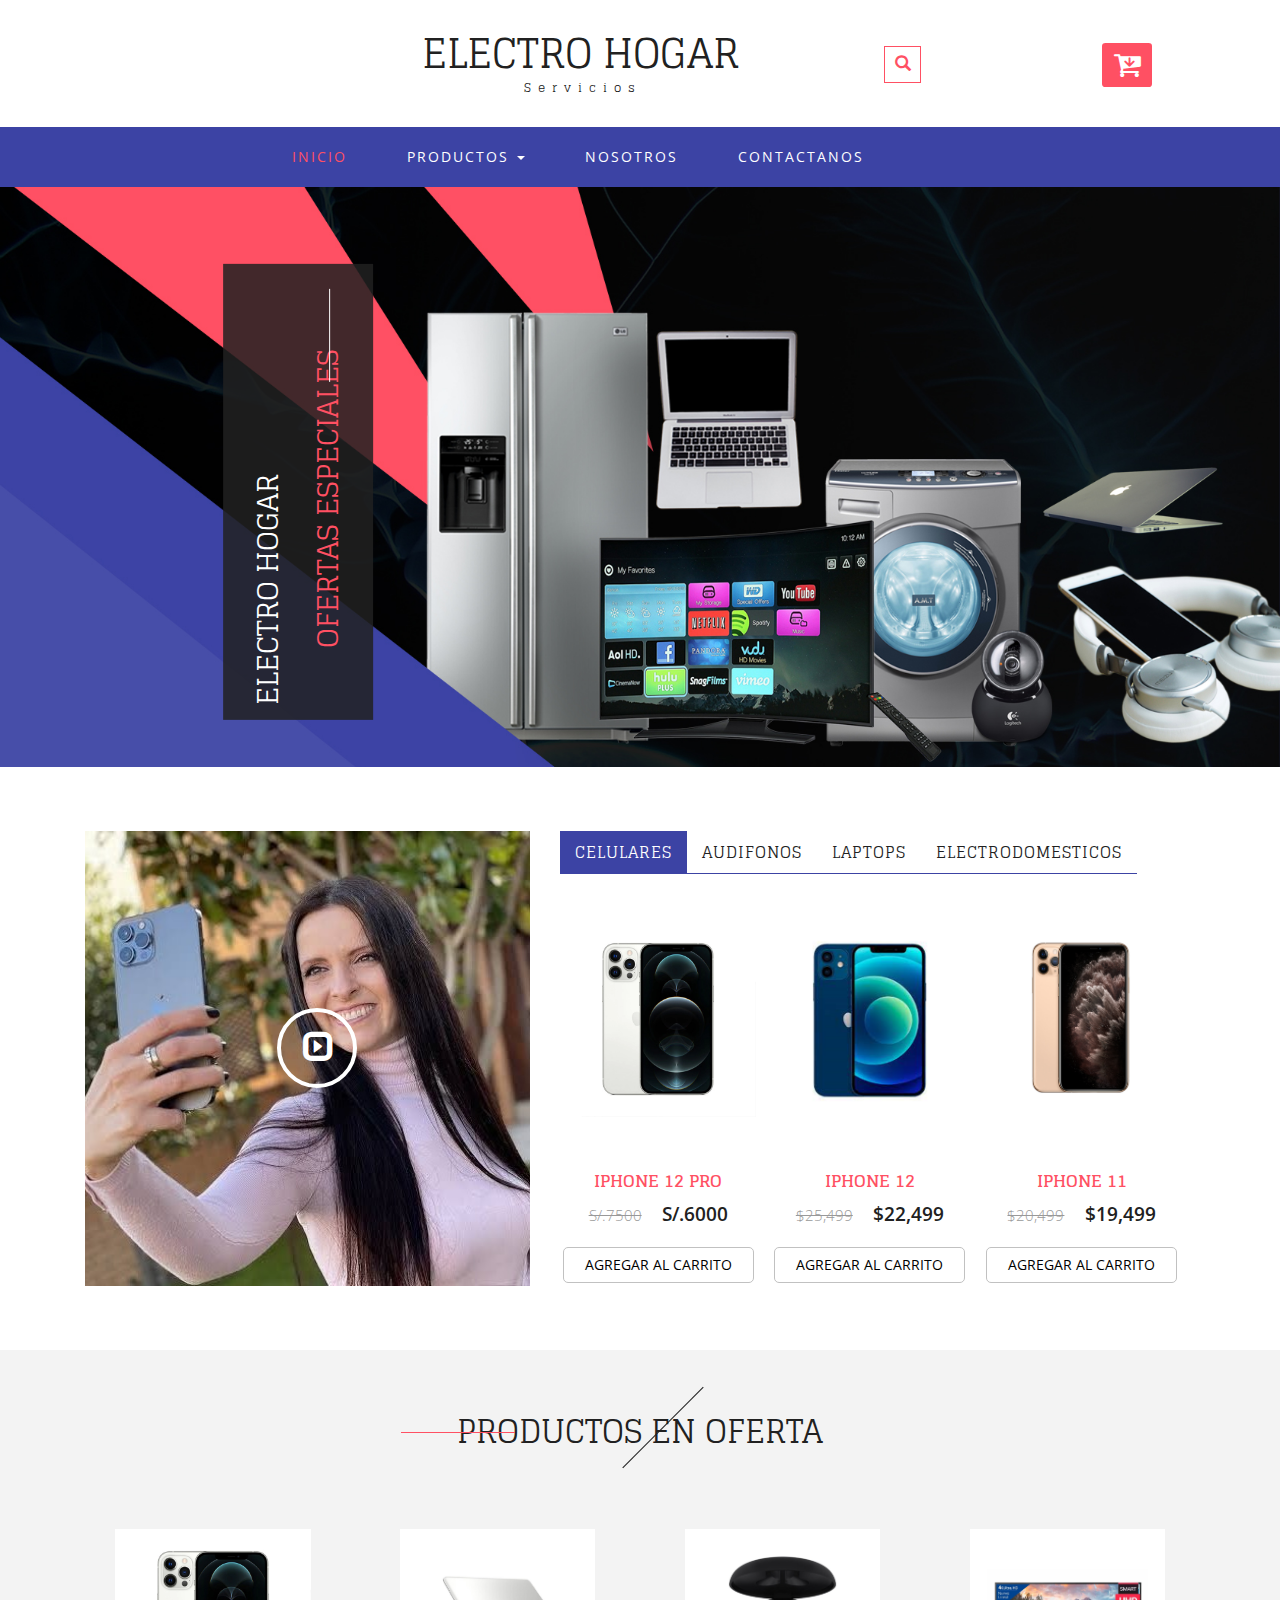
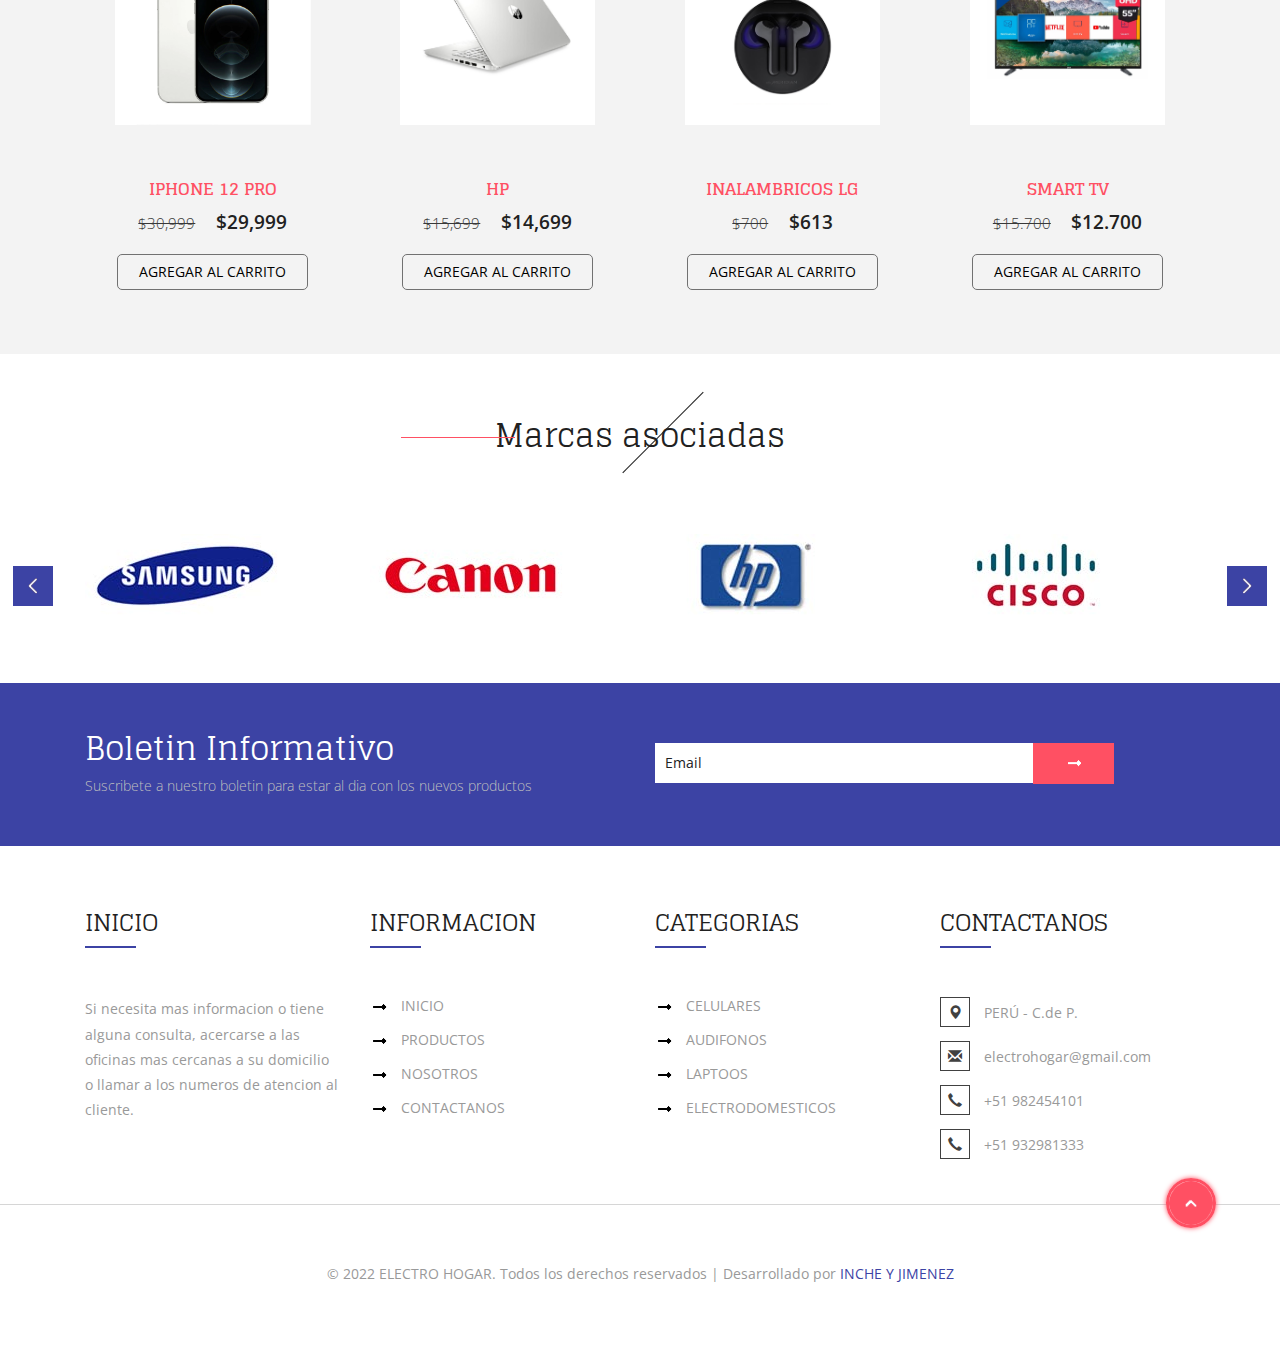
==== index.html @ a8f27cf8 "Se agrega el proyecto" ====
<!DOCTYPE html>
<html lang="en">

<head>
    <title> ELECTRO HOGAR | Inicio </title>
    <!-- for-mobile-apps -->
    <meta name="viewport" content="width=device-width, initial-scale=1">
    <meta http-equiv="Content-Type" content="text/html; charset=utf-8" />
    <meta name="keywords" content="Electronic Store Responsive web template, Bootstrap Web Templates, Flat Web Templates, Android Compatible web template,
	SmartPhone Compatible web template, free web designs for Nokia, Samsung, LG, SonyEricsson, Motorola web design" />
    <script type="application/x-javascript">
        addEventListener("load", function() {
            setTimeout(hideURLbar, 0);
        }, false);

        function hideURLbar() {
            window.scrollTo(0, 1);
        }
    </script>
    <!-- //for-mobile-apps -->
    <!-- Custom Theme files -->
    <link href="css/bootstrap.css" rel="stylesheet" type="text/css" media="all" />
    <link href="css/style.css" rel="stylesheet" type="text/css" media="all" />
    <link href="css/fasthover.css" rel="stylesheet" type="text/css" media="all" />
    <link href="css/popuo-box.css" rel="stylesheet" type="text/css" media="all" />
    <!-- //Custom Theme files -->
    <!-- font-awesome icons -->
    <link href="css/font-awesome.css" rel="stylesheet">
    <!-- //font-awesome icons -->
    <!-- js -->
    <script src="js/jquery.min.js"></script>
    <link rel="stylesheet" href="css/jquery.countdown.css" />
    <!-- countdown -->
    <!-- //js -->
    <!-- logo -->
    <!-- <link rel="shortcut icon" href="assets/images/logotecnostore.png" type="images/ico"> -->
    <!-- icono -->
    <link rel="icon" href="https://www.electromania.pe/wp-content/uploads/2019/08/cropped-FAVICON-ELECTROMANIA-WEB-192x192.png" sizes="192x192" />
    <!-- web fonts -->
    <link href='http://fonts.googleapis.com/css?family=Glegoo:400,700' rel='stylesheet' type='text/css'>
    <link href='http://fonts.googleapis.com/css?family=Open+Sans:400,300,300italic,400italic,600,600italic,700,700italic,800,800italic' rel='stylesheet' type='text/css'>
    <!-- //web fonts -->
    <!-- start-smooth-scrolling -->
    <script type="text/javascript">
        jQuery(document).ready(function($) {
            $(".scroll").click(function(event) {
                event.preventDefault();
                $('html,body').animate({
                    scrollTop: $(this.hash).offset().top
                }, 1000);
            });
        });
    </script>
    <!-- //end-smooth-scrolling -->
</head>

<body>
    <!-- for bootstrap working -->
    <script type="text/javascript" src="js/bootstrap-3.1.1.min.js"></script>
    <!-- //for bootstrap working -->


    <!-- header -->
    <div class="header" id="home1">
        <div class="container">
            <div class="w3l_logo">
                <h1><a href="index.html">ELECTRO HOGAR<span>Servicios</span> </a></h1>
            </div>
            <div class="search">
                <input class="search_box" type="checkbox" id="search_box">
                <label class="icon-search" for="search_box"><span class="glyphicon glyphicon-search" aria-hidden="true"></span></label>
                <div class="search_form">
                    <form action="#" method="post">
                        <input type="text" name="Buscar" placeholder="Buscar...">
                        <input type="submit" value="Enviar">
                    </form>
                </div>
            </div>
            <div class="cart cart box_1">
                <form action="#" method="post" class="last">
                    <input type="hidden" name="cmd" value="_cart" />
                    <input type="hidden" name="display" value="1" />
                    <button class="w3view-cart" type="submit" name="submit" value=""><i class="fa fa-cart-arrow-down" aria-hidden="true"></i></button>
                </form>
            </div>
        </div>
    </div>
    <!-- //header -->
    <!-- navigation -->
    <div class="navigation">
        <div class="container">
            <nav class="navbar navbar-default">
                <!-- Brand and toggle get grouped for better mobile display -->
                <div class="navbar-header nav_2">
                    <button type="button" class="navbar-toggle collapsed navbar-toggle1" data-toggle="collapse" data-target="#bs-megadropdown-tabs">
						<span class="sr-only">Navegación</span>
						<span class="icon-bar"></span>
						<span class="icon-bar"></span>
						<span class="icon-bar"></span>
					</button>
                </div>
                <div class="collapse navbar-collapse" id="bs-megadropdown-tabs">
                    <ul class="nav navbar-nav">
                        <li><a href="index.html" class="act">Inicio</a></li>
                        <!-- Mega Menu -->
                        <li class="dropdown">
                            <a href="#" class="dropdown-toggle" data-toggle="dropdown">Productos <b class="caret"></b></a>
                            <ul class="dropdown-menu multi-column columns-3">
                                <div class="row">
                                    <div class="col-sm-3">
                                        <ul class="multi-column-dropdown">
                                            <h6>Mobiles</h6>
                                            <li><a href="products.html">Celulares</a></li>
                                            <li><a href="products.html">Tablets</a></li>
                                        </ul>
                                    </div>
                                    <div class="col-sm-3">
                                        <ul class="multi-column-dropdown">
                                            <h6>Accesorios</h6>
                                            <li><a href="products1.html">Laptop</a></li>
                                            <li><a href="products1.html">PC</a></li>
                                        </ul>
                                    </div>
                                    <div class="col-sm-2">
                                        <ul class="multi-column-dropdown">
                                            <h6>Inicio</h6>
                                            <li><a href="products2.html">Tv</a></li>
                                            <li><a href="products2.html">Camaras</a></li>
                                        </ul>
                                    </div>
                                    <div class="col-sm-4">
                                        <div class="w3ls_products_pos">
                                            <img src="images/oferta.png" alt=" " class="img-responsive" />
                                        </div>
                                    </div>
                                </div>
                            </ul>
                        </li>
                        <li><a href="about.html">NOSOTROS</a></li>
                        <li><a href="mail.html">CONTACTANOS</a></li>
                    </ul>
                </div>
            </nav>
        </div>
    </div>
    <!-- //navigation -->
    <!-- banner -->
    <div class="banner">
        <div class="container">
            <h3>ELECTRO HOGAR<span>OFERTAS ESPECIALES</span></h3>
        </div>
    </div>
    <!-- //banner -->
    <!-- banner-bottom -->
    <div class="banner-bottom">
        <div class="container">
            <div class="col-md-5 wthree_banner_bottom_left">
                <div class="video-img">
                    <a class="play-icon popup-with-zoom-anim" href="#small-dialog">
                        <span class="glyphicon glyphicon-expand" aria-hidden="true"></span>
                    </a>
                </div>
                <!-- pop-up-box -->
                <script src="js/jquery.magnific-popup.js" type="text/javascript"></script>
                <!--//pop-up-box -->
                <div id="small-dialog" class="mfp-hide">
                    <iframe width="1280" height="720" src="https://www.youtube.com/embed/BvdrrLtUWs8"
                        title="Presentamos el iPhone 13 Pro | Apple" frameborder="0"
                        allow="accelerometer; autoplay; clipboard-write; encrypted-media; gyroscope; picture-in-picture"
                        allowfullscreen></iframe>
                </div>
                <script>
                    $(document).ready(function() {
                        $('.popup-with-zoom-anim').magnificPopup({
                            type: 'inline',
                            fixedContentPos: false,
                            fixedBgPos: true,
                            overflowY: 'auto',
                            closeBtnInside: true,
                            preloader: false,
                            midClick: true,
                            removalDelay: 300,
                            mainClass: 'my-mfp-zoom-in'
                        });

                    });
                </script>
            </div>
            <div class="col-md-7 wthree_banner_bottom_right">
                <div class="bs-example bs-example-tabs" role="tabpanel" data-example-id="togglable-tabs">
                    <ul id="myTab" class="nav nav-tabs" role="tablist">
                        <li role="presentation" class="active"><a href="#home" id="home-tab" role="tab" data-toggle="tab" aria-controls="home">CELULARES</a></li>
                        <li role="presentation"><a href="#audio" role="tab" id="audio-tab" data-toggle="tab" aria-controls="audio">AUDIFONOS</a></li>
                        <li role="presentation"><a href="#video" role="tab" id="video-tab" data-toggle="tab" aria-controls="video">LAPTOPS</a></li>
                        <li role="presentation"><a href="#tv" role="tab" id="tv-tab" data-toggle="tab" aria-controls="tv">ELECTRODOMESTICOS</a></li>

                    </ul>
                    <div id="myTabContent" class="tab-content">
                        <div role="tabpanel" class="tab-pane fade active in" id="home" aria-labelledby="home-tab">
                            <div class="agile_ecommerce_tabs">
                                <div class="col-md-4 agile_ecommerce_tab_left">
                                    <div class="hs-wrapper">
                                        <img src="images/pro max 1.png" alt=" " class="img-responsive" />
                                        <img src="images/pro max 2.png" alt=" " class="img-responsive" />
                                        <img src="images/pro max 3.png" alt=" " class="img-responsive" />
                                        <img src="images/pro max 4.png" alt=" " class="img-responsive" />
                                        <img src="images/pro max 1.png" alt=" " class="img-responsive" />
                                        <img src="images/pro max 2.png" alt=" " class="img-responsive" />
                                        <img src="images/pro max 3.png" alt=" " class="img-responsive" />
                                        <img src="images/pro max 4.png" alt=" " class="img-responsive" />
                                        <div class="w3_hs_bottom">
                                            <ul>
                                                <li>
                                                    <a href="#" data-toggle="modal" data-target="#myModal"><span class="glyphicon glyphicon-eye-open" aria-hidden="true"></span></a>
                                                </li>
                                            </ul>
                                        </div>
                                    </div>
                                    <h5><a href="single.html">IPHONE 12 PRO</a></h5>
                                    <div class="simpleCart_shelfItem">
                                        <p><span>S/.7500</span> <i class="item_price">S/.6000</i></p>
                                        <form action="#" method="post">
                                            <input type="hidden" name="cmd" value="_cart" />
                                            <input type="hidden" name="add" value="1" />
                                            <input type="hidden" name="w3ls_item" value="IPHONE 12 PRO" />
                                            <input type="hidden" name="amount" value="29999" />
                                            <button type="submit" class="w3ls-cart">AGREGAR AL CARRITO</button>
                                        </form>
                                    </div>
                                </div>
                                <div class="col-md-4 agile_ecommerce_tab_left">
                                    <div class="hs-wrapper">
                                        <img src="images/iphone 12 1.png" alt=" " class="img-responsive" />
                                        <img src="images/iphone 12 2.png" alt=" " class="img-responsive" />
                                        <img src="images/iphone 12 3.png" alt=" " class="img-responsive" />
                                        <img src="images/iphone 12 4.png" alt=" " class="img-responsive" />
                                        <img src="images/iphone 12 1.png" alt=" " class="img-responsive" />
                                        <img src="images/iphone 12 2.png" alt=" " class="img-responsive" />
                                        <img src="images/iphone 12 3.png" alt=" " class="img-responsive" />
                                        <img src="images/iphone 12 4.png" alt=" " class="img-responsive" />
                                        <div class="w3_hs_bottom">
                                            <ul>
                                                <li>
                                                    <a href="#" data-toggle="modal" data-target="#myModal1"><span class="glyphicon glyphicon-eye-open" aria-hidden="true"></span></a>
                                                </li>
                                            </ul>
                                        </div>
                                    </div>
                                    <h5><a href="single.html">IPHONE 12</a></h5>
                                    <div class="simpleCart_shelfItem">
                                        <p><span>$25,499</span> <i class="item_price">$22,499</i></p>
                                        <form action="#" method="post">
                                            <input type="hidden" name="cmd" value="_cart" />
                                            <input type="hidden" name="add" value="1" />
                                            <input type="hidden" name="w3ls_item" value="IPHONE 12" />
                                            <input type="hidden" name="amount" value="22499" />
                                            <button type="submit" class="w3ls-cart">AGREGAR AL CARRITO</button>
                                        </form>
                                    </div>
                                </div>
                                <div class="col-md-4 agile_ecommerce_tab_left">
                                    <div class="hs-wrapper">
                                        <img src="images/iphone 11 1.png" alt=" " class="img-responsive" />
                                        <img src="images/iphone 11 2.png" alt=" " class="img-responsive" />
                                        <img src="images/iphone 11 1.png" alt=" " class="img-responsive" />
                                        <img src="images/iphone 11 2.png" alt=" " class="img-responsive" />
                                        <img src="images/iphone 11 1.png" alt=" " class="img-responsive" />
                                        <img src="images/iphone 11 2.png" alt=" " class="img-responsive" />
                                        <img src="images/iphone 11 1.png" alt=" " class="img-responsive" />
                                        <img src="images/iphone 11 2.png" alt=" " class="img-responsive" />
                                        <div class="w3_hs_bottom">
                                            <ul>
                                                <li>
                                                    <a href="#" data-toggle="modal" data-target="#myModal2"><span class="glyphicon glyphicon-eye-open" aria-hidden="true"></span></a>
                                                </li>
                                            </ul>
                                        </div>
                                    </div>
                                    <h5><a href="single.html">IPHONE 11</a></h5>
                                    <div class="simpleCart_shelfItem">
                                        <p><span>$20,499</span> <i class="item_price">$19,499</i></p>
                                        <form action="#" method="post">
                                            <input type="hidden" name="cmd" value="_cart" />
                                            <input type="hidden" name="add" value="1" />
                                            <input type="hidden" name="w3ls_item" value="IPHONE 11" />
                                            <input type="hidden" name="amount" value="19499" />
                                            <button type="submit" class="w3ls-cart">AGREGAR AL CARRITO</button>
                                        </form>
                                    </div>
                                </div>
                                <div class="clearfix"> </div>
                            </div>
                        </div>
                        <div role="tabpanel" class="tab-pane fade" id="audio" aria-labelledby="audio-tab">
                            <div class="agile_ecommerce_tabs">
                                <div class="col-md-4 agile_ecommerce_tab_left">
                                    <div class="hs-wrapper">
                                        <img src="images/airpods.png" alt=" " class="img-responsive" />
                                        <img src="images/airpods.png" alt=" " class="img-responsive" />
                                        <img src="images/airpods.png" alt=" " class="img-responsive" />
                                        <img src="images/airpods.png" alt=" " class="img-responsive" />
                                        <img src="images/airpods.png" alt=" " class="img-responsive" />
                                        <img src="images/airpods.png" alt=" " class="img-responsive" />
                                        <img src="images/airpods.png" alt=" " class="img-responsive" />
                                        <img src="images/airpods.png" alt=" " class="img-responsive" />
                                        <div class="w3_hs_bottom">
                                        </div>
                                    </div>
                                    <h5><a href="single.html">AIRPODS PRO</a></h5>
                                    <div class="simpleCart_shelfItem">
                                        <p><span>$5.000</span> <i class="item_price">$4,591</i></p>
                                        <form action="#" method="post">
                                            <input type="hidden" name="cmd" value="_cart" />
                                            <input type="hidden" name="add" value="1" />
                                            <input type="hidden" name="w3ls_item" value="AIRPODS PRO" />
                                            <input type="hidden" name="amount" value="4591" />
                                            <button type="submit" class="w3ls-cart">AGREGAR AL CARRITO</button>
                                        </form>
                                    </div>
                                </div>
                                <div class="col-md-4 agile_ecommerce_tab_left">
                                    <div class="hs-wrapper">
                                        <img src="images/inalambricos 1.png" alt=" " class="img-responsive" />
                                        <img src="images/inalambricos 1.png" alt=" " class="img-responsive" />
                                        <img src="images/inalambricos 1.png" alt=" " class="img-responsive" />
                                        <img src="images/inalambricos 1.png" alt=" " class="img-responsive" />
                                        <img src="images/inalambricos 1.png" alt=" " class="img-responsive" />
                                        <img src="images/inalambricos 1.png" alt=" " class="img-responsive" />
                                        <img src="images/inalambricos 1.png" alt=" " class="img-responsive" />
                                        <img src="images/inalambricos 1.png" alt=" " class="img-responsive" />
                                        <div class="w3_hs_bottom">
                                        </div>
                                    </div>
                                    <h5><a href="single.html">INALAMBRICOS LG</a></h5>
                                    <div class="simpleCart_shelfItem">
                                        <p><span>$700</span> <i class="item_price">$613</i></p>
                                        <form action="#" method="post">
                                            <input type="hidden" name="cmd" value="_cart" />
                                            <input type="hidden" name="add" value="1" />
                                            <input type="hidden" name="w3ls_item" value="INALAMBRICOS LG" />
                                            <input type="hidden" name="amount" value="613" />
                                            <button type="submit" class="w3ls-cart">AGREGAR AL CARRITO</button>
                                        </form>
                                    </div>
                                </div>
                                <div class="col-md-4 agile_ecommerce_tab_left">
                                    <div class="hs-wrapper">
                                        <img src="images/gamer 1.png" alt=" " class="img-responsive" />
                                        <img src="images/gamer 1.png" alt=" " class="img-responsive" />
                                        <img src="images/gamer 1.png" alt=" " class="img-responsive" />
                                        <img src="images/gamer 1.png" alt=" " class="img-responsive" />
                                        <img src="images/gamer 1.png" alt=" " class="img-responsive" />
                                        <img src="images/gamer 1.png" alt=" " class="img-responsive" />
                                        <img src="images/gamer 1.png" alt=" " class="img-responsive" />
                                        <img src="images/gamer 1.png" alt=" " class="img-responsive" />
                                        <div class="w3_hs_bottom">
                                        </div>
                                    </div>
                                    <h5><a href="single.html">GAMER</a></h5>
                                    <div class="simpleCart_shelfItem">
                                        <p><span>$500</span> <i class="item_price">$460</i></p>
                                        <form action="#" method="post">
                                            <input type="hidden" name="cmd" value="_cart" />
                                            <input type="hidden" name="add" value="1" />
                                            <input type="hidden" name="w3ls_item" value="GAMER" />
                                            <input type="hidden" name="amount" value="460" />
                                            <button type="submit" class="w3ls-cart">AGREGAR AL CARRITO</button>
                                        </form>
                                    </div>
                                </div>
                                <div class="clearfix"> </div>
                            </div>
                        </div>
                        <div role="tabpanel" class="tab-pane fade" id="video" aria-labelledby="video-tab">
                            <div class="agile_ecommerce_tabs">
                                <div class="col-md-4 agile_ecommerce_tab_left">
                                    <div class="hs-wrapper">
                                        <img src="images/macbook.png" alt=" " class="img-responsive" />
                                        <img src="images/macbook.png" alt=" " class="img-responsive" />
                                        <img src="images/macbook.png" alt=" " class="img-responsive" />
                                        <img src="images/macbook.png" alt=" " class="img-responsive" />
                                        <img src="images/macbook.png" alt=" " class="img-responsive" />
                                        <img src="images/macbook.png" alt=" " class="img-responsive" />
                                        <img src="images/macbook.png" alt=" " class="img-responsive" />
                                        <img src="images/macbook.png" alt=" " class="img-responsive" />
                                        <div class="w3_hs_bottom">
                                        </div>
                                    </div>
                                    <h5><a href="single.html">MACBOOK</a></h5>
                                    <div class="simpleCart_shelfItem">
                                        <p><span>$35,700</span> <i class="item_price">$32,698</i></p>
                                        <form action="#" method="post">
                                            <input type="hidden" name="cmd" value="_cart" />
                                            <input type="hidden" name="add" value="1" />
                                            <input type="hidden" name="w3ls_item" value="MACBOOK" />
                                            <input type="hidden" name="amount" value="32698" />
                                            <button type="submit" class="w3ls-cart">AGREGAR AL CARRITO</button>
                                        </form>
                                    </div>
                                </div>
                                <div class="col-md-4 agile_ecommerce_tab_left">
                                    <div class="hs-wrapper">
                                        <img src="images/hp.png" alt=" " class="img-responsive" />
                                        <img src="images/hp.png" alt=" " class="img-responsive" />
                                        <img src="images/hp.png" alt=" " class="img-responsive" />
                                        <img src="images/hp.png" alt=" " class="img-responsive" />
                                        <img src="images/hp.png" alt=" " class="img-responsive" />
                                        <img src="images/hp.png" alt=" " class="img-responsive" />
                                        <img src="images/hp.png" alt=" " class="img-responsive" />
                                        <img src="images/hp.png" alt=" " class="img-responsive" />
                                        <div class="w3_hs_bottom">
                                        </div>
                                    </div>
                                    <h5><a href="single.html">HP</a></h5>
                                    <div class="simpleCart_shelfItem">
                                        <p><span>$15,699</span> <i class="item_price">$14,699</i></p>
                                        <form action="#" method="post">
                                            <input type="hidden" name="cmd" value="_cart" />
                                            <input type="hidden" name="add" value="1" />
                                            <input type="hidden" name="w3ls_item" value="HP" />
                                            <input type="hidden" name="amount" value="14699" />
                                            <button type="submit" class="w3ls-cart">AGREGAR AL CARRITO</button>
                                        </form>
                                    </div>
                                </div>
                                <div class="col-md-4 agile_ecommerce_tab_left">
                                    <div class="hs-wrapper">
                                        <img src="images/lenovo.png" alt=" " class="img-responsive" />
                                        <img src="images/lenovo.png" alt=" " class="img-responsive" />
                                        <img src="images/lenovo.png" alt=" " class="img-responsive" />
                                        <img src="images/lenovo.png" alt=" " class="img-responsive" />
                                        <img src="images/lenovo.png" alt=" " class="img-responsive" />
                                        <img src="images/lenovo.png" alt=" " class="img-responsive" />
                                        <img src="images/lenovo.png" alt=" " class="img-responsive" />
                                        <img src="images/lenovo.png" alt=" " class="img-responsive" />
                                        <img src="images/lenovo.png" alt=" " class="img-responsive" />
                                        <div class="w3_hs_bottom">

                                        </div>
                                    </div>
                                    <h5><a href="single.html">LENOVO</a></h5>
                                    <div class="simpleCart_shelfItem">
                                        <p><span>$20,699</span> <i class="item_price">$19,699</i></p>
                                        <form action="#" method="post">
                                            <input type="hidden" name="cmd" value="_cart" />
                                            <input type="hidden" name="add" value="1" />
                                            <input type="hidden" name="w3ls_item" value="LENOVO" />
                                            <input type="hidden" name="amount" value="19699" />
                                            <button type="submit" class="w3ls-cart">AGREGAR AL CARRITO</button>
                                        </form>
                                    </div>
                                </div>
                                <div class="clearfix"> </div>
                            </div>
                        </div>
                        <div role="tabpanel" class="tab-pane fade" id="tv" aria-labelledby="tv-tab">
                            <div class="agile_ecommerce_tabs">
                                <div class="col-md-4 agile_ecommerce_tab_left">
                                    <div class="hs-wrapper">
                                        <img src="images/refrigeradora.jpg" alt=" " class="img-responsive" />
                                        <img src="images/refrigeradora.jpg" alt=" " class="img-responsive" />
                                        <img src="images/refrigeradora.jpg" alt=" " class="img-responsive" />
                                        <img src="images/refrigeradora.jpg" alt=" " class="img-responsive" />
                                        <img src="images/refrigeradora.jpg" alt=" " class="img-responsive" />
                                        <img src="images/refrigeradora.jpg" alt=" " class="img-responsive" />
                                        <img src="images/refrigeradora.jpg" alt=" " class="img-responsive" />
                                        <img src="images/refrigeradora.jpg" alt=" " class="img-responsive" />
                                        <img src="images/refrigeradora.jpg" alt=" " class="img-responsive" />
                                        <div class="w3_hs_bottom">

                                        </div>
                                    </div>
                                    <h5><a href="single.html">REFRIGERADORA</a></h5>
                                    <div class="simpleCart_shelfItem">
                                        <p><span>$10,600</span> <i class="item_price">$9,600</i></p>
                                        <form action="#" method="post">
                                            <input type="hidden" name="cmd" value="_cart" />
                                            <input type="hidden" name="add" value="1" />
                                            <input type="hidden" name="w3ls_item" value="REFRIGERADORA" />
                                            <input type="hidden" name="amount" value="9600" />
                                            <button type="submit" class="w3ls-cart">AGREGAR AL CARRITO</button>
                                        </form>
                                    </div>
                                </div>
                                <div class="col-md-4 agile_ecommerce_tab_left">
                                    <div class="hs-wrapper">
                                        <img src="images/smarttv.jpg" alt=" " class="img-responsive" />
                                        <img src="images/smarttv.jpg" alt=" " class="img-responsive" />
                                        <img src="images/smarttv.jpg" alt=" " class="img-responsive" />
                                        <img src="images/smarttv.jpg" alt=" " class="img-responsive" />
                                        <img src="images/smarttv.jpg" alt=" " class="img-responsive" />
                                        <img src="images/smarttv.jpg" alt=" " class="img-responsive" />
                                        <img src="images/smarttv.jpg" alt=" " class="img-responsive" />
                                        <img src="images/smarttv.jpg" alt=" " class="img-responsive" />
                                        <img src="images/smarttv.jpg" alt=" " class="img-responsive" />
                                        <div class="w3_hs_bottom">

                                        </div>
                                    </div>
                                    <h5><a href="single.html">SMART TV</a></h5>
                                    <div class="simpleCart_shelfItem">
                                        <p><span>$15.700</span> <i class="item_price">$12.700</i></p>
                                        <form action="#" method="post">
                                            <input type="hidden" name="cmd" value="_cart" />
                                            <input type="hidden" name="add" value="1" />
                                            <input type="hidden" name="w3ls_item" value="SMART TV" />
                                            <input type="hidden" name="amount" value="12700" />
                                            <button type="submit" class="w3ls-cart">AGREGAR AL CARRITO</button>
                                        </form>
                                    </div>
                                </div>
                                <div class="col-md-4 agile_ecommerce_tab_left">
                                    <div class="hs-wrapper">
                                        <img src="images/lavadora.jpg" alt=" " class="img-responsive" />
                                        <img src="images/lavadora.jpg" alt=" " class="img-responsive" />
                                        <img src="images/lavadora.jpg" alt=" " class="img-responsive" />
                                        <img src="images/lavadora.jpg" alt=" " class="img-responsive" />
                                        <img src="images/lavadora.jpg" alt=" " class="img-responsive" />
                                        <img src="images/lavadora.jpg" alt=" " class="img-responsive" />
                                        <img src="images/lavadora.jpg" alt=" " class="img-responsive" />
                                        <img src="images/lavadora.jpg" alt=" " class="img-responsive" />
                                        <img src="images/lavadora.jpg" alt=" " class="img-responsive" />
                                        <div class="w3_hs_bottom">

                                        </div>
                                    </div>
                                    <h5><a href="single.html">LAVADORA</a></h5>
                                    <div class="simpleCart_shelfItem">
                                        <p><span>$9.900</span> <i class="item_price">$7.900</i></p>
                                        <form action="#" method="post">
                                            <input type="hidden" name="cmd" value="_cart" />
                                            <input type="hidden" name="add" value="1" />
                                            <input type="hidden" name="w3ls_item" value="LAVADORA" />
                                            <input type="hidden" name="amount" value="7900" />
                                            <button type="submit" class="w3ls-cart">AGREGAR AL CARRITO</button>
                                        </form>
                                    </div>
                                </div>
                                <div class="clearfix"> </div>
                            </div>
                        </div>
                        <div role="tabpanel" class="tab-pane fade" id="kitchen" aria-labelledby="kitchen-tab">
                            <div class="agile_ecommerce_tabs">
                                <div class="clearfix"> </div>
                            </div>
                        </div>
                    </div>
                </div>
            </div>
            <div class="clearfix"> </div>
        </div>
    </div>
    <!-- //banner-bottom -->
    <!-- modal-video -->
    <div class="modal video-modal fade" id="myModal" tabindex="-1" role="dialog" aria-labelledby="myModal">
        <div class="modal-dialog" role="document">
            <div class="modal-content">
                <div class="modal-header">
                    <button type="button" class="close" data-dismiss="modal" aria-label="Close"><span aria-hidden="true">&times;</span></button>
                </div>
                <section>
                    <div class="modal-body">
                        <div class="col-md-5 modal_body_left">
                            <img src="images/pro max 1.png" alt=" " class="img-responsive" />
                        </div>
                        <div class="col-md-7 modal_body_right">
                            <h4>Iphone 12 pro</h4>
                            <p>El sistema de cámaras Pro te permite tomar fotos espectaculares con poca luz, y el iPhone 12 Pro Max lleva tu talento fotográfico mucho más allá. Además, el nuevo frente de Ceramic Shield es cuatro veces más resistente a las
                                caídas. Descubre todo lo que el iPhone 12 Pro hace para llevarte al siguiente nivel.</p>
                            <div class="modal_body_right_cart simpleCart_shelfItem">
                                <p><span>$30.999</span> <i class="item_price">$29.999</i></p>
                                <form action="#" method="post">
                                    <input type="hidden" name="cmd" value="_cart">
                                    <input type="hidden" name="add" value="1">
                                    <input type="hidden" name="w3ls_item" value="Mobile Phone1">
                                    <input type="hidden" name="amount" value="350.00">
                                    <button type="submit" class="w3ls-cart">AGREGAR AL CARRITO</button>
                                </form>
                            </div>
                            <h5>Color</h5>
                            <div class="color-quality">
                                <ul>
                                    <li><a href="#"><span></span></a></li>
                                    <li><a href="#" class="brown"><span></span></a></li>
                                    <li><a href="#" class="purple"><span></span></a></li>
                                    <li><a href="#" class="gray"><span></span></a></li>
                                </ul>
                            </div>
                        </div>
                        <div class="clearfix"> </div>
                    </div>
                </section>
            </div>
        </div>
    </div>
    <div class="modal video-modal fade" id="myModal1" tabindex="-1" role="dialog" aria-labelledby="myModal1">
        <div class="modal-dialog" role="document">
            <div class="modal-content">
                <div class="modal-header">
                    <button type="button" class="close" data-dismiss="modal" aria-label="Close"><span aria-hidden="true">&times;</span></button>
                </div>
                <section>
                    <div class="modal-body">
                        <div class="col-md-5 modal_body_left">
                            <img src="images/iphone 12 1.png" alt=" " class="img-responsive" />
                        </div>
                        <div class="col-md-7 modal_body_right">
                            <h4>Iphone 12</h4>
                            <p>Una pantalla OLED de borde a borde. Un nuevo frente de Ceramic Shield, cuatro veces más resistente a las caídas. Además, ahora el modo Noche viene en todas las cámaras. El iPhone 12 lo tiene todo. Y está disponible en dos tamaños
                                perfectos.
                            </p>
                            <div class="modal_body_right_cart simpleCart_shelfItem">
                                <p><span>$25,499</span> <i class="item_price">$22,499</i></p>
                                <form action="#" method="post">
                                    <input type="hidden" name="cmd" value="_cart">
                                    <input type="hidden" name="add" value="1">
                                    <input type="hidden" name="w3ls_item" value="Headphones">
                                    <input type="hidden" name="amount" value="150.00">
                                    <button type="submit" class="w3ls-cart">AGREGAR AL CARRITO</button>
                                </form>
                            </div>
                            <h5>Color</h5>
                            <div class="color-quality">
                                <ul>
                                    <li><a href="#"><span></span></a></li>
                                    <li><a href="#" class="brown"><span></span></a></li>
                                    <li><a href="#" class="purple"><span></span></a></li>
                                    <li><a href="#" class="gray"><span></span></a></li>
                                </ul>
                            </div>
                        </div>
                        <div class="clearfix"> </div>
                    </div>
                </section>
            </div>
        </div>
    </div>
    <div class="modal video-modal fade" id="myModal2" tabindex="-1" role="dialog" aria-labelledby="myModal2">
        <div class="modal-dialog" role="document">
            <div class="modal-content">
                <div class="modal-header">
                    <button type="button" class="close" data-dismiss="modal" aria-label="Close"><span aria-hidden="true">&times;</span></button>
                </div>
                <section>
                    <div class="modal-body">
                        <div class="col-md-5 modal_body_left">
                            <img src="images/iphone 11 1.png" alt=" " class="img-responsive" />
                        </div>
                        <div class="col-md-7 modal_body_right">
                            <h4>Iphone 11</h4>
                            <p>Pantalla Liquid Retina HD de 6.1 pulgadas1 Red celular 4G LTE2 Chip A13 Bionic Sistema de dos cámaras ultra gran angular y gran angular</p>

                            <div class="modal_body_right_cart simpleCart_shelfItem">
                                <p><span>$20,499</span> <i class="item_price">$19,499</i></p>
                                <form action="#" method="post">
                                    <input type="hidden" name="cmd" value="_cart">
                                    <input type="hidden" name="add" value="1">
                                    <input type="hidden" name="w3ls_item" value="Laptop">
                                    <input type="hidden" name="amount" value="850.00">
                                    <button type="submit" class="w3ls-cart">AGREGAR AL CARRITO</button>
                                </form>
                            </div>
                            <h5>Color</h5>
                            <div class="color-quality">
                                <ul>
                                    <li><a href="#"><span></span></a></li>
                                    <li><a href="#" class="brown"><span></span></a></li>
                                    <li><a href="#" class="purple"><span></span></a></li>
                                    <li><a href="#" class="gray"><span></span></a></li>
                                </ul>
                            </div>
                        </div>
                        <div class="clearfix"> </div>
                    </div>
                </section>
            </div>
        </div>
    </div>
    <div class="modal video-modal fade" id="myModal3" tabindex="-1" role="dialog" aria-labelledby="myModal3">
        <div class="modal-dialog" role="document">
            <div class="modal-content">
                <div class="modal-header">
                    <button type="button" class="close" data-dismiss="modal" aria-label="Close"><span aria-hidden="true">&times;</span></button>
                </div>
                <section>
                    <div class="modal-body">
                        <div class="col-md-5 modal_body_left">
                            <img src="images/14.jpg" alt=" " class="img-responsive" />
                        </div>
                        <div class="col-md-7 modal_body_right">
                            <h4>Cool Single Door Refrigerator </h4>
                            <p>Duis aute irure dolor inreprehenderit in voluptate velit esse cillum dolore eu fugiat nulla pariatur. Excepteur sint occaecat cupidatat non proident, sunt in culpa qui officia deserunt mollit anim id est laborum.</p>
                            <div class="rating">
                                <div class="rating-left">
                                    <img src="images/star-.png" alt=" " class="img-responsive" />
                                </div>
                                <div class="rating-left">
                                    <img src="images/star-.png" alt=" " class="img-responsive" />
                                </div>
                                <div class="rating-left">
                                    <img src="images/star-.png" alt=" " class="img-responsive" />
                                </div>
                                <div class="rating-left">
                                    <img src="images/star.png" alt=" " class="img-responsive" />
                                </div>
                                <div class="rating-left">
                                    <img src="images/star.png" alt=" " class="img-responsive" />
                                </div>
                                <div class="clearfix"> </div>
                            </div>
                            <div class="modal_body_right_cart simpleCart_shelfItem">
                                <p><span>$950</span> <i class="item_price">$820</i></p>
                                <form action="#" method="post">
                                    <input type="hidden" name="cmd" value="_cart">
                                    <input type="hidden" name="add" value="1">
                                    <input type="hidden" name="w3ls_item" value="Mobile Phone1">
                                    <input type="hidden" name="amount" value="820.00">
                                    <button type="submit" class="w3ls-cart">Add to cart</button>
                                </form>
                            </div>
                            <h5>Color</h5>
                            <div class="color-quality">
                                <ul>
                                    <li><a href="#"><span></span></a></li>
                                    <li><a href="#" class="brown"><span></span></a></li>
                                    <li><a href="#" class="purple"><span></span></a></li>
                                    <li><a href="#" class="gray"><span></span></a></li>
                                </ul>
                            </div>
                        </div>
                        <div class="clearfix"> </div>
                    </div>
                </section>
            </div>
        </div>
    </div>
    <div class="modal video-modal fade" id="myModal4" tabindex="-1" role="dialog" aria-labelledby="myModal4">
        <div class="modal-dialog" role="document">
            <div class="modal-content">
                <div class="modal-header">
                    <button type="button" class="close" data-dismiss="modal" aria-label="Close"><span aria-hidden="true">&times;</span></button>
                </div>
                <section>
                    <div class="modal-body">
                        <div class="col-md-5 modal_body_left">
                            <img src="images/17.jpg" alt=" " class="img-responsive" />
                        </div>
                        <div class="col-md-7 modal_body_right">
                            <h4>Nuevo modelo de amoladora mezcladora</h4>
                            <p>Envíos Gratis en el día Compre Mezcladora De Concreto Electrica en cuotas sin interés! ... Amoladora Angular 4½ 750w Esmeril Cortadora Metal Concreto. Vendido por Importaciones Hibrida. Antes: 180 soles S/ 180. 119 soles con 99 centavos S/ 119, 99 33% OFF. Envío gratis.</p>
                            <div class="rating">
                                <div class="rating-left">
                                    <img src="images/star-.png" alt=" " class="img-responsive" />
                                </div>
                                <div class="rating-left">
                                    <img src="images/star-.png" alt=" " class="img-responsive" />
                                </div>
                                <div class="rating-left">
                                    <img src="images/star-.png" alt=" " class="img-responsive" />
                                </div>
                                <div class="rating-left">
                                    <img src="images/star.png" alt=" " class="img-responsive" />
                                </div>
                                <div class="rating-left">
                                    <img src="images/star.png" alt=" " class="img-responsive" />
                                </div>
                                <div class="clearfix"> </div>
                            </div>
                            <div class="modal_body_right_cart simpleCart_shelfItem">
                                <p><span>$460</span> <i class="item_price">$450</i></p>
                                <form action="#" method="post">
                                    <input type="hidden" name="cmd" value="_cart">
                                    <input type="hidden" name="add" value="1">
                                    <input type="hidden" name="w3ls_item" value="Mobile Phone1">
                                    <input type="hidden" name="amount" value="450.00">
                                    <button type="submit" class="w3ls-cart">Add to cart</button>
                                </form>
                            </div>
                            <h5>Color</h5>
                            <div class="color-quality">
                                <ul>
                                    <li><a href="#"><span></span></a></li>
                                    <li><a href="#" class="brown"><span></span></a></li>
                                    <li><a href="#" class="purple"><span></span></a></li>
                                    <li><a href="#" class="gray"><span></span></a></li>
                                </ul>
                            </div>
                        </div>
                        <div class="clearfix"> </div>
                    </div>
                </section>
            </div>
        </div>
    </div>
    <div class="modal video-modal fade" id="myModal5" tabindex="-1" role="dialog" aria-labelledby="myModal5">
        <div class="modal-dialog" role="document">
            <div class="modal-content">
                <div class="modal-header">
                    <button type="button" class="close" data-dismiss="modal" aria-label="Close"><span aria-hidden="true">&times;</span></button>
                </div>
                <section>
                    <div class="modal-body">
                        <div class="col-md-5 modal_body_left">
                            <img src="images/36.jpg" alt=" " class="img-responsive" />
                        </div>
                        <div class="col-md-7 modal_body_right">
                            <h4>Aspiradora Seca</h4>
                            <p>Ideal para llegar a la suciedad en rincones difíciles. Comodidad y efectividad. Sistema de alarma de llenadol tanque. Timer de hasta 9 h. Control remoto con timer. Cable de 5 m de largo. Opción vertical para fácil uso. Función de apagado automático. Frecuencia de 220 V/60 Hz.</p>
                            <div class="rating">
                                <div class="rating-left">
                                    <img src="images/star-.png" alt=" " class="img-responsive" />
                                </div>
                                <div class="rating-left">
                                    <img src="images/star-.png" alt=" " class="img-responsive" />
                                </div>
                                <div class="rating-left">
                                    <img src="images/star-.png" alt=" " class="img-responsive" />
                                </div>
                                <div class="rating-left">
                                    <img src="images/star.png" alt=" " class="img-responsive" />
                                </div>
                                <div class="rating-left">
                                    <img src="images/star.png" alt=" " class="img-responsive" />
                                </div>
                                <div class="clearfix"> </div>
                            </div>
                            <div class="modal_body_right_cart simpleCart_shelfItem">
                                <p><span>$960</span> <i class="item_price">$920</i></p>
                                <form action="#" method="post">
                                    <input type="hidden" name="cmd" value="_cart">
                                    <input type="hidden" name="add" value="1">
                                    <input type="hidden" name="w3ls_item" value="Vacuum Cleaner">
                                    <input type="hidden" name="amount" value="920.00">
                                    <button type="submit" class="w3ls-cart">Add to cart</button>
                                </form>
                            </div>
                            <h5>Color</h5>
                            <div class="color-quality">
                                <ul>
                                    <li><a href="#"><span></span></a></li>
                                    <li><a href="#" class="brown"><span></span></a></li>
                                    <li><a href="#" class="purple"><span></span></a></li>
                                    <li><a href="#" class="gray"><span></span></a></li>
                                </ul>
                            </div>
                        </div>
                        <div class="clearfix"> </div>
                    </div>
                </section>
            </div>
        </div>
    </div>
    <div class="modal video-modal fade" id="myModal6" tabindex="-1" role="dialog" aria-labelledby="myModal6">
        <div class="modal-dialog" role="document">
            <div class="modal-content">
                <div class="modal-header">
                    <button type="button" class="close" data-dismiss="modal" aria-label="Close"><span aria-hidden="true">&times;</span></button>
                </div>
                <section>
                    <div class="modal-body">
                        <div class="col-md-5 modal_body_left">
                            <img src="images/37.jpg" alt=" " class="img-responsive" />
                        </div>
                        <div class="col-md-7 modal_body_right">
                            <h4>Accesorios de cocina y comedor</h4>
                            <p>Los mejores productos y Accesorios de cocina y comedor para la comodida y satisfaccion de sentrise en casa a los precios al alcance de su bolsillo.</p>
                            <div class="rating">
                                <div class="rating-left">
                                    <img src="images/star-.png" alt=" " class="img-responsive" />
                                </div>
                                <div class="rating-left">
                                    <img src="images/star-.png" alt=" " class="img-responsive" />
                                </div>
                                <div class="rating-left">
                                    <img src="images/star-.png" alt=" " class="img-responsive" />
                                </div>
                                <div class="rating-left">
                                    <img src="images/star.png" alt=" " class="img-responsive" />
                                </div>
                                <div class="rating-left">
                                    <img src="images/star.png" alt=" " class="img-responsive" />
                                </div>
                                <div class="clearfix"> </div>
                            </div>
                            <div class="modal_body_right_cart simpleCart_shelfItem">
                                <p><span>$280</span> <i class="item_price">$250</i></p>
                                <form action="#" method="post">
                                    <input type="hidden" name="cmd" value="_cart">
                                    <input type="hidden" name="add" value="1">
                                    <input type="hidden" name="w3ls_item" value="Induction Stove">
                                    <input type="hidden" name="amount" value="250.00">
                                    <button type="submit" class="w3ls-cart">Add to cart</button>
                                </form>
                            </div>
                            <h5>Color</h5>
                            <div class="color-quality">
                                <ul>
                                    <li><a href="#"><span></span></a></li>
                                    <li><a href="#" class="brown"><span></span></a></li>
                                    <li><a href="#" class="purple"><span></span></a></li>
                                    <li><a href="#" class="gray"><span></span></a></li>
                                </ul>
                            </div>
                        </div>
                        <div class="clearfix"> </div>
                    </div>
                </section>
            </div>
        </div>
    </div>
    <!-- //modal-video -->
    <!-- new-products -->
    <div class="new-products">
        <div class="container">
            <h3>PRODUCTOS EN OFERTA</h3>
            <div class="agileinfo_new_products_grids">
                <div class="col-md-3 agileinfo_new_products_grid">
                    <div class="agile_ecommerce_tab_left agileinfo_new_products_grid1">
                        <div class="hs-wrapper ">
                            <img src="images/pro max 1.png" alt=" " class="img-responsive" />
                            <img src="images/pro max 2.png" alt=" " class="img-responsive" />
                            <img src="images/pro max 3.png" alt=" " class="img-responsive" />
                            <img src="images/pro max 4.png" alt=" " class="img-responsive" />
                            <img src="images/pro max 1.png" alt=" " class="img-responsive" />
                            <img src="images/pro max 2.png" alt=" " class="img-responsive" />
                            <img src="images/pro max 3.png" alt=" " class="img-responsive" />
                            <img src="images/pro max 4.png" alt=" " class="img-responsive" />

                        </div>
                        <h5><a href="single.html">IPHONE 12 PRO</a></h5>
                        <div class="simpleCart_shelfItem">
                            <p><span>$30,999</span> <i class="item_price">$29,999</i></p>
                            <form action="#" method="post">
                                <input type="hidden" name="cmd" value="_cart" />
                                <input type="hidden" name="add" value="1" />
                                <input type="hidden" name="w3ls_item" value="IPHONE 12 PRO" />
                                <input type="hidden" name="amount" value="29999" />
                                <button type="submit" class="w3ls-cart">AGREGAR AL CARRITO</button>
                            </form>
                        </div>
                    </div>
                </div>
                <div class="col-md-3 agileinfo_new_products_grid">
                    <div class="agile_ecommerce_tab_left agileinfo_new_products_grid1">
                        <div class="hs-wrapper">
                            <img src="images/hp.png" alt=" " class="img-responsive" />
                            <img src="images/hp.png" alt=" " class="img-responsive" />
                            <img src="images/hp.png" alt=" " class="img-responsive" />
                            <img src="images/hp.png" alt=" " class="img-responsive" />
                            <img src="images/hp.png" alt=" " class="img-responsive" />
                            <img src="images/hp.png" alt=" " class="img-responsive" />
                            <img src="images/hp.png" alt=" " class="img-responsive" />
                            <img src="images/hp.png" alt=" " class="img-responsive" />

                        </div>
                        <h5><a href="single.html">HP</a></h5>
                        <div class="simpleCart_shelfItem">
                            <p><span>$15,699</span> <i class="item_price">$14,699</i></p>
                            <form action="#" method="post">
                                <input type="hidden" name="cmd" value="_cart" />
                                <input type="hidden" name="add" value="1" />
                                <input type="hidden" name="w3ls_item" value="HP" />
                                <input type="hidden" name="amount" value="14699" />
                                <button type="submit" class="w3ls-cart">AGREGAR AL CARRITO</button>
                            </form>
                        </div>
                    </div>
                </div>
                <div class="col-md-3 agileinfo_new_products_grid">
                    <div class="agile_ecommerce_tab_left agileinfo_new_products_grid1">
                        <div class="hs-wrapper">
                            <img src="images/inalambricos 1.png" alt=" " class="img-responsive" />
                            <img src="images/inalambricos 1.png" alt=" " class="img-responsive" />
                            <img src="images/inalambricos 1.png" alt=" " class="img-responsive" />
                            <img src="images/inalambricos 1.png" alt=" " class="img-responsive" />
                            <img src="images/inalambricos 1.png" alt=" " class="img-responsive" />
                            <img src="images/inalambricos 1.png" alt=" " class="img-responsive" />
                            <img src="images/inalambricos 1.png" alt=" " class="img-responsive" />
                            <img src="images/inalambricos 1.png" alt=" " class="img-responsive" />
                        </div>
                        <h5><a href="single.html">INALAMBRICOS LG</a></h5>
                        <div class="simpleCart_shelfItem">
                            <p><span>$700</span> <i class="item_price">$613</i></p>
                            <form action="#" method="post">
                                <input type="hidden" name="cmd" value="_cart" />
                                <input type="hidden" name="add" value="1" />
                                <input type="hidden" name="w3ls_item" value="INALAMBRICOS LG" />
                                <input type="hidden" name="amount" value="613" />
                                <button type="submit" class="w3ls-cart">AGREGAR AL CARRITO</button>
                            </form>
                        </div>
                    </div>
                </div>
                <div class="col-md-3 agileinfo_new_products_grid">
                    <div class="agile_ecommerce_tab_left agileinfo_new_products_grid1">
                        <div class="hs-wrapper">
                            <img src="images/smarttv.png" alt=" " class="img-responsive" />
                            <img src="images/smarttv.png" alt=" " class="img-responsive" />
                            <img src="images/smarttv.png" alt=" " class="img-responsive" />
                            <img src="images/smarttv.png" alt=" " class="img-responsive" />
                            <img src="images/smarttv.png" alt=" " class="img-responsive" />
                            <img src="images/smarttv.png" alt=" " class="img-responsive" />
                            <img src="images/smarttv.png" alt=" " class="img-responsive" />
                            <img src="images/smarttv.png" alt=" " class="img-responsive" />

                        </div>
                        <h5><a href="single.html">SMART TV</a></h5>
                        <div class="simpleCart_shelfItem">
                            <p><span>$15.700</span> <i class="item_price">$12.700</i></p>
                            <form action="#" method="post">
                                <input type="hidden" name="cmd" value="_cart" />
                                <input type="hidden" name="add" value="1" />
                                <input type="hidden" name="w3ls_item" value="SMART TV" />
                                <input type="hidden" name="amount" value="12700" />
                                <button type="submit" class="w3ls-cart">AGREGAR AL CARRITO</button>
                            </form>
                        </div>
                    </div>
                </div>
                <div class="clearfix"> </div>
            </div>
        </div>
    </div>
    <!-- //new-products -->


    <!-- top-brands -->
    <div class="top-brands">
        <div class="container">
            <h3>Marcas asociadas</h3>
            <div class="sliderfig">
                <ul id="flexiselDemo1">
                    <li>
                        <img src="images/tb1.jpg" alt=" " class="img-responsive" />
                    </li>
                    <li>
                        <img src="images/tb2.jpg" alt=" " class="img-responsive" />
                    </li>
                    <li>
                        <img src="images/tb3.jpg" alt=" " class="img-responsive" />
                    </li>
                    <li>
                        <img src="images/tb4.jpg" alt=" " class="img-responsive" />
                    </li>
                    <li>
                        <img src="images/tb5.jpg" alt=" " class="img-responsive" />
                    </li>
                </ul>
            </div>
            <script type="text/javascript">
                $(window).load(function() {
                    $("#flexiselDemo1").flexisel({
                        visibleItems: 4,
                        animationSpeed: 1000,
                        autoPlay: true,
                        autoPlaySpeed: 3000,
                        pauseOnHover: true,
                        enableResponsiveBreakpoints: true,
                        responsiveBreakpoints: {
                            portrait: {
                                changePoint: 480,
                                visibleItems: 1
                            },
                            landscape: {
                                changePoint: 640,
                                visibleItems: 2
                            },
                            tablet: {
                                changePoint: 768,
                                visibleItems: 3
                            }
                        }
                    });

                });
            </script>
            <script type="text/javascript" src="js/jquery.flexisel.js"></script>
        </div>
    </div>
    <!-- //top-brands -->
    <!-- newsletter -->
    <div class="newsletter">
        <div class="container">
            <div class="col-md-6 w3agile_newsletter_left">
                <h3>Boletin Informativo</h3>
                <p>Suscribete a nuestro boletin para estar al dia con los nuevos productos </p>
            </div>
            <div class="col-md-6 w3agile_newsletter_right">
                <form action="#" method="post">
                    <input type="email" name="Email" placeholder="Email" required="">
                    <input type="submit" value="" />
                </form>
            </div>
            <div class="clearfix"> </div>
        </div>
    </div>
    <!-- //newsletter -->
    <!-- footer -->
    <div class="footer">
        <div class="container">
            <div class="w3_footer_grids">
                <div class="col-md-3 w3_footer_grid">
                    <h3>INICIO</h3>
                    <p>Si necesita mas informacion o tiene alguna consulta, acercarse a las oficinas mas cercanas a su domicilio o llamar a los numeros de atencion al cliente.</p>
                </div>
                <div class="col-md-3 w3_footer_grid">
                    <h3>INFORMACION</h3>
                    <ul class="info">
                        <li><a href="index.html">INICIO</a></li>
                        <li><a href="products.html">PRODUCTOS</a></li>
                        <li><a href="about.html">NOSOTROS</a></li>
                        <li><a href="mail.html">CONTACTANOS</a></li>
                    </ul>
                </div>
                <div class="col-md-3 w3_footer_grid">
                    <h3>CATEGORIAS</h3>
                    <ul class="info">
                        <li><a href="products.html">CELULARES</a></li>
                        <li><a href="products1.html">AUDIFONOS</a></li>
                        <li><a href="products.html">LAPTOOS</a></li>
                        <li><a href="products1.html">ELECTRODOMESTICOS</a></li>

                    </ul>
                </div>
                <div class="col-md-3 w3_footer_grid">
                    <h3>CONTACTANOS</h3>
                    <ul class="address">
                        <li><i class="glyphicon glyphicon-map-marker" aria-hidden="true"></i>PERÚ - C.de P.</li>
                        <li><i class="glyphicon glyphicon-envelope" aria-hidden="true"></i><a href="mailto:tecnostore@gmail.com">electrohogar@gmail.com</a></li>
                        <li><i class="glyphicon glyphicon-earphone" aria-hidden="true"></i>+51 982454101</li>
                        <li><i class="glyphicon glyphicon-earphone" aria-hidden="true"></i>+51 932981333</li>
                    </ul>

                </div>
                <div class="clearfix"> </div>
            </div>
        </div>
        <div class="footer-copy">
            <div class="footer-copy1">
                <div class="footer-copy-pos">
                    <a href="#home1" class="scroll"><img src="images/arrow.png" alt=" " class="img-responsive" /></a>
                </div>
            </div>
            <div class="container">
                <p>&copy; 2022 ELECTRO HOGAR. Todos los derechos reservados | Desarrollado por <a href="">INCHE Y JIMENEZ</a></p>
            </div>
        </div>
    </div>
    <!-- //footer -->
    <!-- cart-js -->
    <script src="js/minicart.js"></script>
    <script>
        w3ls.render();

        w3ls.cart.on('w3sb_checkout', function(evt) {
            var items, len, i;

            if (this.subtotal() > 0) {
                items = this.items();

                for (i = 0, len = items.length; i < len; i++) {}
            }
        });
    </script>
    <!-- //cart-js -->
</body>

</html>
---- css/style.css ----
/*--
Author: W3layouts
Author URL: http://w3layouts.com
License: Creative Commons Attribution 3.0 Unported
License URL: http://creativecommons.org/licenses/by/3.0/
--*/
html, body{
    font-size: 100%;
	background:	#fff;
	font-family:'Open Sans', sans-serif;
}
p{
	margin:0;
	font-size:14px;
}
h1,h2,h3,h4,h5,h6{
	font-family: 'Glegoo', serif;
	margin:0;
}
ul,label{
	margin:0;
	padding:0;
}
body a:hover{
	text-decoration:none;
}
/*-- header --*/
input[type="submit"],.panel-body ul li a,.checkout-right-basket a,.additional_info_sub_grid_right a,.panel_bottom li a,.panel-title a,.breadcrumb_dress ul li a,.multi-column-dropdown li a,.footer-copy p a,.w3_footer_grid ul li a,.agileinfo_banner_bottom1_grid_left a,.navbar-default .navbar-nav > li > a,.simpleCart_shelfItem p a,.agile_ecommerce_tab_left h5 a,.w3_hs_bottom ul li a,.team-bottom a{
	transition:.5s ease-in-out;
	-webkit-transition:.5s ease-in-out;
	-moz-transition:.5s ease-in-out;
	-o-transition:.5s ease-in-out;
}
.header {
    padding: 2em 0 0;
}
.w3l_login{
	float:left;
}
.w3l_logo{
	float:left;
	margin-left:22em;
}
.w3l_logo h1 a{
	font-size:1.1em;
	color:#212121;
	text-decoration:none;
}
.w3l_logo h1 a span {
    display: block;
    font-size: .3em;
    text-transform: capitalize;
    letter-spacing: 7px;
    padding-left: 4px;
    text-align: center;
    margin-top: 0.5em;
}
.w3l_login a {
    font-size: .8em;
    color: #3c43a4;
    width: 50px;
    height: 50px;
    display: block;
    text-align: center;
    border: 1px solid #3c43a4;
	margin-top: 0.5em;
}
.w3l_login a span{
	top:1.3em;
}
a.act {
    color:#ff5063 !important;
}
/*-- search --*/
.search{
	position: relative;
    display: inline-block;
    float: left;
    margin:0.8em 0 0 8em;
}
label.icon-search {
    color: #212121;
	cursor: pointer;
}
.search_form{
	position:absolute;
	z-index:9999;
	right:0;
	top:15px;
	overflow: hidden;
	width: 20px;
	height:0px;
	background:hsla(180, 57%, 21%, 0.527);
	transition: height 0.2s ease-out 0.5s , top 0.2s ease-out 0.5s, padding 0.2s ease-out 0.5s, width 0.3s ease-out 0.2s;
	-webkit-transition: height 0.2s ease-out 0.5s , top 0.2s ease-out 0.5s, padding 0.2s ease-out 0.5s, width 0.3s ease-out 0.2s;
}
.search_form form{
	opacity:0;
	transition:all 0.3s ease-out;
	-webkit-transition:all 0.3s ease-out;
}
.search_form input[type='text']{
	width: 380px;
    padding: 10px;
    outline: none;
    font-size: 14px;
    color:#fff;
    border: 1px solid #999;
    background: none;
}
.search_form input[type='text']::-webkit-input-placeholder{
	color:#fff !important;
}
.search_form input[type='submit']{
    outline: none;
    background: none;
    display: inline-block;
    color: #fff;
    font-size: 14px;
    border: 1px solid #999;
    text-transform: uppercase;
    padding: 10px 28px;
}
.search_form input[type='submit']:hover{
	background:#fff;
	border:1px solid #fff;
	color:#212121;
}
.search_box{
	visibility: hidden;
}
.search_box:checked~.search_form{
    width: 500px;
    height: 100px;
    padding: 10px;
    top: 44px;
	transition: height 0.2s ease-out, top 0.2s ease-out, padding 0.2s ease-out, 0.3s width ease-out 0.2s;
	-webkit-transition: height 0.2s ease-out, top 0.2s ease-out, padding 0.2s ease-out, 0.3s width ease-out 0.2s;
}
.search_box:checked~.search_form form{
	opacity:1;
	transition:0.3s all ease-out 0.5s;
	-webkit-transition:0.3s all ease-out 0.5s;
}
label.icon-search span {
    color: #ff5063;
    border: 1px solid;
    padding: .6em;
}
/*-- //search --*/
.box_1 {
	float: right;
	margin-top: 10px;
}
.box_1 a {
  color:#3c43a4;
  font-size: 1em;
  margin: 0;
}
.total {
  display: inline-block;
  vertical-align: middle;
}
.box_1 a img {
  margin: 3px 0 0 0px;
}
.box_1 p {
	margin: 0;
    color: #999;
    font-size: 14px;
}
a.simpleCart_empty {
	color:#212121;
    font-size: 13px;
    text-decoration: none;
    text-align: right;
    display: block;
}
.w3view-cart {
    background: #ff5063;
    border: none;
    -o-border-radius: 7%;
    -ms-border-radius: 7%;
    -moz-border-radius: 7%;
    -webkit-border-radius: 7%;
    border-radius: 7%;
    width: 50px;
    height: 44px;
    text-align: center;
    outline: none;
    position: fixed;
    right: 14%;
	z-index: 999
}
.w3view-cart i.fa {
    font-size: 1.8em;
    color: #ffffff;
    vertical-align: middle;
}
/*-- //header --*/ 
/*-- cart-css --*/ 
#w3lssbmincart form {
    position: relative;
    padding: 1em;
    background: #fbfbfb;
	-webkit-border-radius: 4px;
	-moz-border-radius: 4px;
	-o-border-radius: 4px;
	-ms-border-radius: 4px;
    border-radius: 4px;
    color: #333;
	-webkit-box-shadow: 0px 0px 5px 2px #9a9a9a;
	-moz-box-shadow: 0px 0px 5px 2px #9a9a9a;
	-o-box-shadow: 0px 0px 5px 2px #9a9a9a;
	-ms-box-shadow: 0px 0px 5px 2px #9a9a9a;
    box-shadow: 0px 0px 5px 2px #9a9a9a;
}
#w3lssbmincart form  ul {
    overflow-y: scroll;
    max-height: 300px;
}
#w3lssbmincart {
    display: none;
    position: fixed;
    left: 68%;
    top:16%;
	width: 420px;
} 
.sbmincart-showing #w3lssbmincart {
    display: block;
    z-index: 9999; 
    -webkit-animation: zoomIn .3s ease;
	-moz-animation: zoomIn .3s ease;
	-o-animation: zoomIn .3s ease;
	-ms-animation: zoomIn .3s ease;
	animation: zoomIn .3s ease;
}
#w3lssbmincart form.sbmincart-empty {    font-size: 16px;    font-weight: bold;}
#w3lssbmincart ul {    clear: both;    float: left;    width: 100%;    margin: 5px 0 20px;    padding: 1em;    list-style-type: none;    background: #fff;    border: 1px solid #ccc;    border-radius: 4px;    box-shadow: 1px 1px 3px rgba(0, 0, 0, 0.2);}
#w3lssbmincart .sbmincart-empty ul {    display: none;}
#w3lssbmincart .sbmincart-closer {
    float: right;
    margin:-8px -10px 0;
    padding: 0 10px;
    background: 0;
    border: 0;
    font-size: 25px;
    cursor: pointer;
    font-weight: bold;
    outline: none;
}
#w3lssbmincart .sbmincart-item {
    clear: left;
    padding: 7px 0;
    min-height: 35px;
	font-size: 0.85em;
}
#w3lssbmincart .sbmincart-item + .sbmincart-item {    border-top: 1px solid #f2f2f2;}
#w3lssbmincart .sbmincart-item a {    color: #333;    text-decoration: none;}
#w3lssbmincart .sbmincart-details-name {    float: left;    width: 62%;}
#w3lssbmincart .sbmincart-details-quantity {    float: left;    width: 15%;}
#w3lssbmincart .sbmincart-details-remove {    float: left;    width: 7%;}
#w3lssbmincart .sbmincart-details-price {    float: left;    width: 16%;    text-align: right;}
#w3lssbmincart .sbmincart-attributes {
    margin: 0;
    padding: 0;
    background: transparent;
    border: 0;
    border-radius: 0;
    box-shadow: none;
    color: #999;
    font-size: 12px;
    line-height: 22px;
    overflow: inherit;
    height: inherit;
}
#w3lssbmincart .sbmincart-attributes li {    display: inline;}
#w3lssbmincart .sbmincart-attributes li:after {    content: ",";}
#w3lssbmincart .sbmincart-attributes li:last-child:after {    content: "";}
#w3lssbmincart .sbmincart-quantity {    width: 30px;    height: 18px;    padding: 2px 4px;    border: 1px solid #ccc;    border-radius: 4px;    box-shadow: inset 0 1px 1px rgba(0, 0, 0, 0.075);    font-size: 13px;    text-align: right;    transition: border linear 0.2s, box-shadow linear 0.2s;    -webkit-transition: border linear 0.2s, box-shadow linear 0.2s;    -moz-transition: border linear 0.2s, box-shadow linear 0.2s;}
#w3lssbmincart .sbmincart-quantity:hover {    border-color: #0078C1;}
#w3lssbmincart .sbmincart-quantity:focus {    border-color: #0078C1;    outline: 0;    box-shadow: inset 0 1px 1px rgba(0, 0, 0, 0.075), 0 0 3px rgba(0, 120, 193, 0.4);}
#w3lssbmincart .sbmincart-remove {    width: 18px;    height: 19px;    margin: 2px 0 0;    padding: 0;    background: #b7b7b7;    border: 1px solid #a3a3a3;    border-radius: 3px;    color: #fff;    font-size: 13px;    opacity: 0.70;    cursor: pointer;}
#w3lssbmincart .sbmincart-remove:hover {    opacity: 1;}
#w3lssbmincart .sbmincart-footer {
    clear: left;
    text-align: center;
	margin-right: 1.5em;
    position: relative;
}
p.sbmincart-empty-text {
    color: #f44336;
    font-weight: 500;
}
#w3lssbmincart .sbmincart-subtotal {
    bottom: 3px;
    padding-left: 0;
    font-size: 16px;
    font-weight: bold;
    display: block;
    text-align: left;
}
#w3lssbmincart .sbmincart-submit {
    margin-right: 6px;
    padding: 0;
    border: none;
    color: #ff5063;
    background: none;
    outline: none;
    font-size: 0.9em;
    font-weight: 700;
    position: absolute;
    text-transform: uppercase;
    right: 0;
    top: 0;
} 
/* Let's get this party started */
#w3lssbmincart form  ul::-webkit-scrollbar {
    width: 5px;
} 
/* Track */
#w3lssbmincart form  ul::-webkit-scrollbar-track { 
	-webkit-box-shadow: inset 0 0 6px #999; 
	-moz-box-shadow: inset 0 0 6px #999;
	-o-box-shadow: inset 0 0 6px #999;
	-ms-box-shadow: inset 0 0 6px #999; 
	box-shadow: inset 0 0 6px #999; 
	-webkit-border-radius: 10px;
	-moz-border-radius: 10px;
	-o-border-radius: 10px;
	-ms-border-radius: 10px;
	border-radius: 10px;
} 
/* Handle */
#w3lssbmincart form  ul::-webkit-scrollbar-thumb {
    -webkit-border-radius: 10px;
	-moz-border-radius: 10px;
	-o-border-radius: 10px;
	-ms-border-radius: 10px;
    border-radius: 10px;
    background: #3c43a4; 
	-moz-box-shadow: inset 0 0 6px #3c43a4;
	-o-box-shadow: inset 0 0 6px #3c43a4; 
	-ms-box-shadow: inset 0 0 6px #3c43a4; 
    -webkit-box-shadow: inset 0 0 6px #3c43a4;
	box-shadow: inset 0 0 6px #3c43a4; 	
} 
/*-- //cart-css --*/ 
/*-- navigation --*/
.navbar-default .navbar-nav > li > a {
    color: #fff;
	-webkit-transition:.5s all;
	-moz-transition:.5s all; 
	transition:.5s all;
}
.navbar-default .navbar-nav > .active > a, .navbar-default .navbar-nav > .active > a:hover, .navbar-default .navbar-nav > .active > a:focus {
    background-color: transparent;
}
.navbar-default .navbar-collapse, .navbar-default .navbar-form {
    border: none;
}
.nav .open > a, .nav .open > a:hover, .nav .open > a:focus {
    color: #d8703f;
}
.navbar-default .navbar-nav > li > a:focus {
    color: #ff5063 !important;
}
.navbar-default {
    background: none;
    border: none;
}
.navbar-collapse {
    padding: 0;
}
ul.multi-column-dropdown h6 {
    font-size: 1.5em; 
    color:#3c43a4;
    margin: 0 0 1em;
    padding-bottom: 1em;
    border-bottom: 1px solid #E4E4E4;
    text-transform: capitalize;
}
.multi-column-dropdown li {
    list-style-type: none;
    margin: 7px 0;
}
.multi-column-dropdown li a {
    display: block;
    clear: both;
    line-height: 1.428571429;
    color: #999 !important;
    white-space: normal;
	font-weight:500 !important;
	text-decoration:none;
}
.multi-column-dropdown li a:hover{
	color:#212121 !important;
}
.multi-column-dropdown li a span {
    margin-left: 1em;
    padding: .1em .5em;
    background:#ff5063;
    color: #fff;
}
.multi-column-dropdown li a i {
    font-size: 1.1em;
    font-style: normal;
    color: #fff;
    text-transform: uppercase;
    margin: 3em 0 0;
    display: block;
    padding: .4em .5em;
    background: #3c43a4;
    text-align: center;
}
.dropdown-menu.columns-3 {
    min-width:900px;
    padding: 30px 30px;
	left: -130%;
}
.nav .open > a, .nav .open > a:hover, .nav .open > a:focus {
    background: none;
    border: none;
}
.navbar-default .navbar-nav > .open > a, .navbar-default .navbar-nav > .open > a:hover, .navbar-default .navbar-nav > .open > a:focus {
    background-color: transparent;
/*-- agileits --*/
} 
.nav > li > a:hover, .nav > li > a:focus {
    background: none;
}
.navbar-nav > li > a {
    padding: 29px 18px 0;
}
.navbar-nav > li > a {
    padding: 20px 30px;
    font-size: 14px;
    text-transform: uppercase;
    letter-spacing: 2px;
}
.navbar-default .navbar-nav > li > a:hover, .navbar-default .navbar-nav > li > a:focus {
    color:#ff5063;
}
.navbar {
    margin-bottom: 0;
	z-index: 100;
}
.navigation {
    margin: 2em 0 0;
	text-align:center;
	background:#3c43a4;
}
.navbar-nav {
    float: none;
}
.navbar-nav > li:nth-child(1) {
    margin-left: 12em;
} 
.w3ls_products_pos h4 {
    font-size: 2em;
    text-align: right;
    margin-bottom: 1em;
}
.w3ls_products_pos h4 i {
    margin: .5em 0 0;
    text-align: left;
    padding-left: 0.3em;
    color: #ff5063;
}
li.w3pages .dropdown-menu > li > a {
    color: #999;
    font-size: .9em;
    padding: 5px 25px;
	text-transform: uppercase;
}
li.w3pages ul.dropdown-menu {
    min-width: inherit;
    left: 3%;
}
li.w3pages .dropdown-menu > li > a:hover{
    color: #000; 
}
.navbar-default .navbar-nav > .open > a, .navbar-default .navbar-nav > .open > a:hover, .navbar-default .navbar-nav > .open > a:focus {
    color: #ff5063; 
}
/*-- //navigation --*/
/*-- banner --*/
.banner{
	background:url(../images/b1.jpg) no-repeat center 0px; 
	background-size:cover;
	-webkit-background-size:cover;
	-moz-background-size:cover;
	-o-background-size:cover;
	-ms-background-size:cover;
	min-height:700px;
} 
.banner.banner10{
	min-height:300px;
}
.banner.banner1,.banner.banner2,.banner.banner3{
	min-height:400px;
}
.banner1 h2,.banner10 h2{
	color: #fff;
    font-size: 3em;
    text-align: center;
    padding: 2.5em 0 0;
	text-align: left;
}
.banner.banner1{
	background:url(../images/bg1.jpg) no-repeat center;
	background-size:cover;
	-webkit-background-size:cover;
	-moz-background-size:cover;
	-o-background-size:cover;
	-ms-background-size:cover; 
}
.banner.banner2{
	background:url(../images/bg2.jpg) no-repeat center;
	background-size:cover;
	-webkit-background-size:cover;
	-moz-background-size:cover;
	-o-background-size:cover;
	-ms-background-size:cover;
}
.banner.banner3{
	background:url(../images/bg3.jpg) no-repeat center;
	background-size:cover;
	-webkit-background-size:cover;
	-moz-background-size:cover;
	-o-background-size:cover;
	-ms-background-size:cover;
}
/*-- agileits --*/ 
.banner h3{
	font-size: 2em;
    color:#fff;
    transform: rotate(-90deg);
    -webkit-transform: rotate(-90deg);
    -moz-transform: rotate(-90deg);
    -o-transform: rotate(-90deg);
    -ms-transform: rotate(-90deg);
    text-transform: uppercase;
    width: 45%;
    margin: 9em 0 0;
	padding: 1em .5em;
    background:rgba(33, 33, 33, 0.85);
}
.banner h3 span{
	display: block;
    color:#ff5063;
    margin: 1em 0 0 2em;
	position:relative;
}
.banner h3 span:after{
	content: '';
    background: #fff;
    height: 1px;
    width: 25%;
    position: absolute;
    bottom: 45%;
    left: 72%;
}
/*-- //banner --*/
/*-- banner-bottom --*/
.banner-bottom,.team,.checkout,.additional_info,.team-bottom,.single,.mail,.special-deals,.about,.faq,.typo,.new-products,.banner-bottom1,.top-brands,.mobiles,.w3l_related_products{
	padding:5em 0;
}
.modal-body iframe {
    width: 100%;
    min-height:400px;
    border: none;
}
.video-img {
    background: url(../images/2.jpg)no-repeat right center;
    -webkit-background-size: cover;
    background-size: cover;
    -moz-background-size: cover;
	-o-background-size: cover;
	-ms-background-size: cover;
	min-height: 455px;
}
.video-img a {
    display: inline-block;
    margin:11em 0em 0 12em;
	outline:none;
}
.video-img a span.glyphicon {
    font-size: 2em;
    color: #FFFFFF;
    border: 4px solid #fff;
    -webkit-border-radius: 50%;
    border-radius: 50%;
    -moz-border-radius: 50%;
    padding: 0.55em 0.7em;
    width: 80px;
    height: 80px;
}
/*--banner-modal--*/
.modal-open .modal {
    background: rgba(0, 0, 0, 0.48);
}
.modal.bnr-modal {
	padding: 0 1em !important;
}
.modal-body {
    padding:0em 2em 2em;
}
.modal-dialog {
    margin: 6em auto 0;
}
.modal-header {
    border: none;
    min-height: 2.5em;
    padding:0em 1em 0;
}
.modal button.close {
    color: #ff5063;
    opacity: 1;
    font-size: 2em;
    outline: none;
    text-align: right;
    width: 100%;
    margin-top: 6px;
}
.modal-body p {
    margin-top: 1em;
    font-size: 1em;
    font-weight: 400;
}
.nav-tabs > li > a {
    font-size: 1em;
    color: #212121;
    font-family: 'Glegoo', serif;
    text-transform: uppercase;
    letter-spacing: 1px;
	border-radius: 0;
	border:none;
	border-bottom: 1px solid #3c43a4;
	margin: 0;
}
.nav-tabs > li.active > a, .nav-tabs > li.active > a:hover, .nav-tabs > li.active > a:focus {
    background-color:#3c43a4;
	color:#fff; 
	border: none;
    border-bottom: 1px solid #3c43a4;
} 
.nav-tabs > li > a:hover {
    border-bottom: 1px solid #3c43a4;
    color: #3c43a4;
}
.nav-tabs{
    border:none;
    color: #3c43a4;
}
.agile_ecommerce_tab_left {
    padding-left: 0;
	text-align: center;
}
.agile_ecommerce_tabs {
    padding: 2em 0 0;
}
.agile_ecommerce_tab_left h5{
	margin:2em 0 0;
}
.agile_ecommerce_tab_left h5 a {
    font-size: 1.2em;
    color: #ff5063;
    text-decoration: none;
    font-weight: 700;
	-webkit-transition:.5s all;
	-moz-transition:.5s all;
	-o-transition:.5s all;
	transition:.5s all;
}
.agile_ecommerce_tab_left h5 a:hover{
	color:#3c43a4;
}
.simpleCart_shelfItem p{
	font-size: 1.2em;
    color: #212121;
    margin: 0.5em 0 1em;
    font-weight: 600;
}
.simpleCart_shelfItem p span{
	color: #999;
    font-size: .8em;
    text-decoration: line-through;
    padding-right: 1em;
    font-weight: 300;
}
.agile_ecommerce_tab_left p i{
	font-style:normal;
}
.simpleCart_shelfItem button.w3ls-cart {
    font-size: 14px;
    color: #000;
    margin: 0;
    text-decoration: none;
    text-transform: capitalize;
    padding: .5em 1.5em;
    border: 1px solid #c1c1c1;
    border-radius: 5px;
    background: transparent;
    outline: none;
	-webkit-transition:.5s all;
	-moz-transition:.5s all;
	transition:.5s all;
}
.simpleCart_shelfItem button.w3ls-cart:hover{
	background:#3c43a4;
	color:#fff;
	border:1px solid #3c43a4;
}
/*-- image-hover --*/
.w3_hs_bottom{
	position: absolute;
    width: 100%;
    height: 100%;
    background: rgba(0, 0, 0, 0.25);
    opacity: 0;
    top: 0%;
    left: 0%;
    z-index:200;
	-ms-filter: "progid: DXImageTransform.Microsoft.Alpha(Opacity=0)";
    filter: alpha(opacity=0);
    -webkit-transform: translate(460px, -100px) rotate(180deg);
    -moz-transform: translate(460px, -100px) rotate(180deg);
    -o-transform: translate(460px, -100px) rotate(180deg);
    -ms-transform: translate(460px, -100px) rotate(180deg);
    transform: translate(460px, -100px) rotate(180deg);
    -webkit-transition: all 0.2s 0.4s ease-in-out;
    -moz-transition: all 0.2s 0.4s ease-in-out;
    -o-transition: all 0.2s 0.4s ease-in-out;
    -ms-transition: all 0.2s 0.4s ease-in-out;
    transition: all 0.2s 0.4s ease-in-out;
}
.w3_hs_bottom ul,.flex_ecommerce{
	padding:6em 0 0;
	-webkit-transform: translateY(-200px);
    -moz-transform: translateY(-200px);
    -o-transform: translateY(-200px);
    -ms-transform: translateY(-200px);
    transform: translateY(-200px);
    -webkit-transition: all 0.2s ease-in-out;
    -moz-transition: all 0.2s ease-in-out;
    -o-transition: all 0.2s ease-in-out;
    -ms-transition: all 0.2s ease-in-out;
    transition: all 0.2s ease-in-out;
}
.agile_ecommerce_tab_left:hover .w3_hs_bottom ul,.w3l_related_products_grid:hover .flex_ecommerce{
    -webkit-transform: translateY(0px);
    -moz-transform: translateY(0px);
    -o-transform: translateY(0px);
    -ms-transform: translateY(0px);
    transform: translateY(0px);
    -webkit-transition-delay: 0.3s;
    -moz-transition-delay: 0.3s;
    -o-transition-delay: 0.3s;
    -ms-transition-delay: 0.3s;
    transition-delay: 0.3s;
}
.w3_hs_bottom ul li{
	display:inline-block;
}
.w3_hs_bottom ul li a{
	display: block;
}
.w3_hs_bottom ul li a,.flex_ecommerce a{
	font-size:1em;
	color:#212121;
	text-decoration:none;
	padding: .5em;
    background: #fff;
}
.w3_hs_bottom ul li a:hover,.flex_ecommerce a:hover{
	background:#ff5063;
	color:#fff;
}
.agile_ecommerce_tab_left:hover .w3_hs_bottom{
	-ms-filter: "progid: DXImageTransform.Microsoft.Alpha(Opacity=100)";
    filter: alpha(opacity=100);
    opacity: 1;
    -webkit-transition-delay: 0s;
    -moz-transition-delay: 0s;
    -o-transition-delay: 0s;
    -ms-transition-delay: 0s;
    transition-delay: 0s;
    -webkit-transform: translate(0px, 0px);
    -moz-transform: translate(0px, 0px);
    -o-transform: translate(0px, 0px);
    -ms-transform: translate(0px, 0px);
    transform: translate(0px, 0px);
}
.modal-dialog {
    width: 950px;
}
.modal_body_right h4{
	font-size:1.6em;
    color:#ff5063;
    text-transform: capitalize;
}
.modal_body_right p{
	margin:1.5em 0;
	line-height:1.8em;
	color:#999;
	font-size: 14px !important;
}
.modal_body_right_cart p {
    font-size: 1.2em !important;
    color: #212121;
	margin: 0em 0 1em !important;
}
.modal_body_right h5{
	font-size: 1em;
    color: #212121;
    margin: 2em 0 1em;
}
.modal_body_left img {
    width: 100%;
}
/*-- Ratings --*/
.rating-left {
    float: left;
}
.rating-left img {
    margin: .3em 0.1em 0;
}
.rating1 {
    direction:ltr;
	margin-bottom: 2em;
}
.starRating:not(old) {
    display: inline-block;
    height: 18px;
    width:100px;
    overflow: hidden;
}

.starRating:not(old) > input{
  margin-right :-26%;
  opacity      : 0;
}

.starRating:not(old) > label {
    float: right;
    background: url(../images/star.png);
    background-size: contain;
    margin-right: 2px;
}

.starRating:not(old) > label:before{
  content         : '';
  display         : block;
  width           : 18px;
  height          : 18px;
  background      : url(../images/star-.png);
  background-size : contain;
  opacity         : 0;
  transition      : opacity 0.2s linear;
}

.starRating:not(old) > label:hover:before,
.starRating:not(old) > label:hover ~ label:before,
.starRating:not(:hover) > :checked ~ label:before{
  opacity : 1;
}
/*-- //Ratings --*/
.color-quality ul li {
    display: inline-block;
    margin-right: .5em;
}
.color-quality ul li a {
    font-size: 14px;
    color: #999;
    text-decoration: none;
}
.color-quality ul li a span {
    width: 15px;
    height: 15px;
    display: block;
    background: #ff0000;
    margin: 0 auto .5em;
	border-radius: 25px;
	-webkit-border-radius: 25px;
	-moz-border-radius: 25px;
	-o-border-radius: 25px;
	-ms-border-radius: 25px;
}
.color-quality ul li a.brown span {
    background: #00008c;
}
.color-quality ul li a.purple span {
    background: #840084;
}
.color-quality ul li a.gray span {
    background: #ff00ff;
}
/*-- //banner-bottom --*/
/*-- special-deals --*/
.special-deals h2,.new-products h3,.top-brands h3,.w3l_related_products h3,.team h3,.mail h3,h3.agileits-title{
	font-size:2em;
	color:#212121;
	position:relative;
	padding-bottom:1em;
	text-align:center;
}
.special-deals h2:before,.new-products h3:before,.top-brands h3:before,.w3l_related_products h3:before,.team h3:before,.mail h3:before,h3.agileits-title:before{
	content: '';
    position: absolute;
    top: 27%;
    left: 29%;
    background: #ff5063;
    height: 1px;
    width: 10%;
}
.special-deals h2:after,.new-products h3:after,.top-brands h3:after,.w3l_related_products h3:after,.team h3:after,.mail h3:after,h3.agileits-title:after{
	content: '';
    position: absolute;
    bottom: 79%;
    right: 43%;
    background: #212121;
    height: 1px;
    width: 10%;
    transform: rotate(135deg);
	-webkit-transform: rotate(135deg);
	-moz-transform: rotate(135deg);
	-o-transform: rotate(135deg);
	-ms-transform: rotate(135deg);
}
.w3agile_special_deals_grids {
    margin: 3em 0 0;
}
.w3agile_special_deals_grid_right,.w3agile_special_deals_grid_left_grid{
	position:relative;
}
.w3agile_special_deals_grid_right_pos{
	position:absolute;
	top: 8%;
    left: 20%;
}
.w3agile_special_deals_grid_right_pos h4,.w3agile_special_deals_grid_right_pos h5{
	text-transform:uppercase;
	font-size:2em;
}
.w3agile_special_deals_grid_right_pos h4{
	color:#ffffff;
}
.w3agile_special_deals_grid_right_pos h4 span{
	font-weight:700;
}
.w3agile_special_deals_grid_right_pos h5{
	font-weight: 700;
    color: #ff5063;
    padding-left: 5em;
    margin: .5em 0 0;
}
.w3agile_special_deals_grid_right_pos h5 span{
	font-weight: 300;
    display: block;
    color:#ffffff;
    padding-left: 2em;
    margin: .5em 0 0.2em;
}
.w3agile_special_deals_grid_left_grid_pos{
	position:absolute;
	top: 50%;
    left: 10%;
}
.w3agile_special_deals_grid_left_grid_pos h4{
	text-transform:uppercase;
	font-size:2em;
	color:#fff;
}
.w3agile_special_deals_grid_left_grid_pos h4 span{
	display:block;
	color:#ff5063;
	margin: .5em 0 0 1em;
}
.w3agile_special_deals_grid_left_grid_pos1{
	position: absolute;
    right: 5%;
    top: 5%;
    width: 100px;
    height: 100px;
    background: #3c43a4;
    border-radius: 50px;
	-webkit-border-radius: 50px;
	-moz-border-radius: 50px;
	-o-border-radius: 50px;
	-ms-border-radius: 50px;
}
.w3agile_special_deals_grid_left_grid_pos1 h5{
	font-size: 1.2em;
    color: #fff;
    text-align: center;
    padding: 1.5em 0 0;
}
.w3agile_special_deals_grid_left_grid_pos1 h5 span{
	display:block;
}
.w3agile_special_deals_grid_left_grid{
	margin:0 0 2em;
}
.w3agile_special_deals_grid_left_grid{
    position: relative;
    overflow: hidden;
}
.w3agile_special_deals_grid_left_grid img {
    -moz-transition: all 1s;
    -o-transition: all 1s;
    -webkit-transition: all 1s;
    transition: all 1s;
    width: 100%;
}
.w3agile_special_deals_grid_left_grid:hover img {
    -moz-transform: scale3d(1.1, 1.1, 1);
    -o-transform: scale3d(1.1, 1.1, 1);
    -ms-transform: scale3d(1.1, 1.1, 1);
    -webkit-transform: scale3d(1.1, 1.1, 1);
    transform: scale3d(1.1, 1.1, 1);
}
.w3agile_special_deals_grid_left_grid1{
	padding:2em 2em 4.3em;
	background:#3c43a4;
	text-align:center;
}
.w3agile_special_deals_grid_left_grid1 img{
	margin:0 auto;
}
.w3agile_special_deals_grid_left_grid1 p{
	margin:1em 0;
	color:#FFF;
	line-height:1.8em;
}
.w3agile_special_deals_grid_left_grid1 h4{
	font-size: 1.1em;
    color: #fff;
    margin: 1em 0 0;
}
/*-- wmuslider --*/
.wmuSlider {
	position: relative;
	overflow: hidden;
}
.wmuSlider .wmuSliderWrapper article img {
	/*--max-width: 100%;
	width: auto;
	height: auto;
	display:block;--*/
}
/* Default Skin */
.wmuSliderPagination {
	z-index: 2;
    position: absolute;
    left: 46%;
    bottom: 10%;
}
ul.wmuSliderPagination {
	padding:0;
}
.wmuSliderPagination li {
	float: left;
	margin: 0 8px 0 0;
	list-style-type: none;
}
.wmuSliderPagination a {
	display: block;
    text-indent: -9999px;
    width: 10px;
    height: 10px;
    background: #fff;
    border-radius: 50px;
    -webkit-border-radius: 50px;
    -moz-border-radius: 50px;
    -o-border-radius: 50px;
	-ms-border-radius: 50px;
}
.wmuSliderPagination a.wmuActive {
	background:#1A1A1A;
    box-shadow: 0px 0px 10px #1A1A1A;
	-webkit-box-shadow: 0px 0px 10px #1A1A1A;
	-moz-box-shadow: 0px 0px 10px #1A1A1A;
	-o-box-shadow: 0px 0px 10px #1A1A1A;
	-ms-box-shadow: 0px 0px 10px #1A1A1A;
}
/* Default Skin */
.wmuGallery .wmuGalleryImage {
	margin-bottom: 10px;
}
.banner-wrap{
	padding:0;
} 
/*-- //wmuslider --*/
/*-- //special-deals --*/
/*-- new-products --*/
.agileinfo_new_products_grids {
    margin: 3em 0 0;
}
.w3_hs_bottom_sub ul {
    padding:9.5em 0 0 !important;
}
.new-products .simpleCart_shelfItem button.w3ls-cart {
    border-color: #717171;
}
.new-products .simpleCart_shelfItem p span {
    color: #383838;  
}
/*-- //new-products --*/
/*-- banner-bottom1 --*/
.agileinfo_banner_bottom1_grid_left{
	background:url(../images/44.jpg) no-repeat 0px 0px;
	background-size:cover;
	-webkit-background-size:cover;
	-moz-background-size:cover;
	-o-background-size:cover;
	-ms-background-size:cover;
}
.agileinfo_banner_bottom1_grid_left,.agileinfo_banner_bottom1_grid_right{
	padding:0;
}
.agileinfo_banner_bottom1_grid_left{
	text-align: right;
	padding: 6em 5em 0 0;
}
.agileinfo_banner_bottom1_grid_left h3{
	font-size: 14px;
    color: #212121;
    text-transform: capitalize;
	margin-bottom:4em;
}
.agileinfo_banner_bottom1_grid_left h3 span{
	display: block;
    font-size: 3em;
    font-weight: 700;
    margin: .5em 1em 0 0;
    color: #ff5063;
}
.agileinfo_banner_bottom1_grid_left h3 span i{
	color:#212121;
}
.agileinfo_banner_bottom1_grid_left a,.team-bottom a{
	text-align: right;
    text-decoration: none;
    text-transform: uppercase;
    font-size: 1em;
    letter-spacing: 2px;
    color: #ff5063;
    background: url(../images/img-sp.png) no-repeat 112px -4px;
    padding: 0 45px 0 0;
}
.agileinfo_banner_bottom1_grid_left a:hover,.team-bottom a:hover{
	color:#212121;
	background:url(../images/img-sp.png) no-repeat 112px -38px;
}
.agileinfo_banner_bottom1_grid_right{
	background:url(../images/45.jpg) no-repeat 0px 0px;
	background-size:cover;
	-webkit-background-size:cover;
	-moz-background-size:cover;
	-o-background-size:cover;
	-ms-background-size:cover;
}
.agileinfo_banner_bottom1_grid_left,.agileinfo_banner_bottom1_grid_right{
	min-height:400px;
}
.agileinfo_banner_bottom1_grid_right{
	text-align:center;
	padding:8em 0 0;
}
.agileinfo_banner_bottom1_grid_right h4{
	padding: .3em .5em;
    color: #fff;
    text-transform: uppercase;
    font-size: 1em;
    letter-spacing: 2px;
    background: #212121;
    width: 20%;
    margin: 0 auto;
	border: 1px solid;
}
/* -- timer -- */
.timer_wrap{
	width:92%;
	margin: 0 auto;
}
#counter {
	height:120px;
	font-size:60px;
	color: #FFF;
	overflow: hidden;
}
.timer{
	border-top:2px ridge #5F5F5F;
	border-bottom:2px ridge #5F5F5F;
}
.timer h4{
	font-size: 14px;
	color: #E5E5E5;
	font-style: normal;
	font-variant: normal;
	font-weight: lighter;
	letter-spacing: 1px;
	margin-top: 20px;
}
.countDays, .countHours, .countMinutes, .countSeconds {
    display:inline-block;
	width: 90px;
    height: 90px;
    background:#3c43a4;
	border-radius: 500px;
	-webkit-border-radius: 500px;
	-moz-border-radius: 500px;
	-o-border-radius: 500px;
}
.points {
	float: left;
	width:40px;
	margin: 0;
	font-size: 44px;
	font-weight: bold;
	text-align: center;
	line-height: 138px;
	text-shadow: none;
	color:#FFF;
    display: none;
}
.boxName {
	float: left;
	width: 100%;
	font-size: 14px;
    color: #fff;
	font-style:italic;
	font-weight: 500;
	clear: both;
	padding: 2px;
}
/* -- //timer -- */
/*-- //banner-bottom1 --*/
.sliderfig {
    margin: 3em 0 0;
}
/*-- newsletter --*/
.newsletter{
	background:#3c43a4;
	padding:3em 0;
}
.w3agile_newsletter_left h3{
	font-size:2em;
	color:#fff;
}
.w3agile_newsletter_left p {
    color: #bfbfbf;
    line-height: 1.8em;
    margin-top: .5em;
    font-weight: 100;
}
.w3agile_newsletter_right {
    margin-top: 0.8em;
}
.w3agile_newsletter_right input[type="email"]{
	outline: none;
    padding: 10px;
    color: #212121;
    font-size: 14px;
    width: 70%;
    background: #fff;
    border:none;
    float: left;
}
.w3agile_newsletter_right input[type="submit"]{
	outline: none;
    padding: 9px 0;
    width: 15%;
    background: url(../images/img-sp.png) no-repeat 26px -65px #ff5063;
    border: none;
	-webkit-transition:.5s all;
	-moz-transition:.5s all;
	transition:.5s all;
}
.w3agile_newsletter_right input[type="submit"]:hover{
    background-color:#212121;
}
/*-- //newsletter --*/
/*-- footer --*/
.footer{
	padding:4em 0;
	background:#fff;
}
.w3_footer_grid h3{
	color: #212121;
    font-size: 1.5em;
    margin-bottom: 2em;
    padding-bottom: .5em;
    position: relative;
    text-transform: uppercase;
}
.w3_footer_grid h3:after{
	content:'';
	background:#3c43a4;
	width:20%;
	height:2px;
	position:absolute;
	bottom:0;
	left:0;
}
.w3_footer_grid p{
	color:#999;
	line-height:1.8em;
	margin-bottom:2em;
}
.w3_footer_grid ul li {
    list-style-type: none;
    margin-bottom: 1em;
    color: #999;
    font-size: 14px;
}
.w3_footer_grid ul.address li i {
    color:#414141;
    border: 1px solid #414141;
    padding: .5em;
    margin-right: 1em;
}
.w3_footer_grid ul.address li span {
    display: block;
    margin-left: 3em;
}
.w3_footer_grid ul li a {
    color: #999;
    text-decoration: none;
}
.w3_footer_grid ul li a:hover {
	color:#212121;
}
.w3_footer_grid ul.info li a {
    padding-left:2.2em;
    background: url(../images/img-sp.png) no-repeat -6px -98px;
}
.w3_footer_grid h4{
	margin:2em 0 1em;
	font-size:1.2em;
	color:#3c43a4;
}
/*-- social-buttons --*/
.agileits_social_button ul li{
	display:inline-block;
	margin: 0 !important;
}
.agileits_social_button ul li a{
	background: url(../images/img-sp.png) no-repeat 1px -130px #414141;
    display: block;
    width: 35px;
    height: 35px;
	-webkit-transition:.5s all;
	-moz-transition:.5s all;
	-o-transition:.5s all;
	-ms-transition:.5s all;
	transition:.5s all;
} 
.agileits_social_button ul li a.twitter{
	background-position:-41px -130px; 
} 
.agileits_social_button ul li a.google{
	background-position:-81px -130px; 
} 
.agileits_social_button ul li a.pinterest{
	background-position:-123px -130px; 
}
.agileits_social_button ul li a:hover {
    background-color: #3c43a4;
    display: block;
	-webkit-border-radius: 50%;
	-moz-border-radius: 50%;  
	border-radius: 50%;
}
.footer-copy1 {
    position: relative;
    padding: 2em 0 0;
    border-bottom: 1px solid #d6d6d6;
}
.footer-copy-pos {
    position: absolute;
    right: 12%;
    bottom: -75%;
    width: 50px;
    height: 50px;
    border: 3px solid #ff5063;
    border-radius: 25px;
    -webkit-border-radius: 25px;
    -moz-border-radius: 25px;
    -o-border-radius: 25px;
    -ms-border-radius: 25px;
    box-shadow: 0px 0px 5px 0px #ff5063;
	-webkit-transition:.5s all;
	-moz-transition:.5s all; 
	transition:.5s all;
	
}
.footer-copy-pos:hover {
    box-shadow: 0px 0px 30px 5px #ff5063;
}
.footer-copy p{
	margin:4em 0 0;
	text-align:center;
	color:#999;
	line-height:1.8em;
}
.footer-copy p a{
	color:#3c43a4;
	text-decoration:none;
}
.footer-copy p a:hover{
	color:#999;
}
/*-- //footer --*/
/*-- login --*/
/*-- sap --*/
.sap_tabs {
  margin: 0 auto;
  -webkit-appearance: none;
}
.resp-tab-item{ 
	color: #212121;
    font-size:1em;
    text-transform: uppercase;
	cursor: pointer;
	padding:5px 30px;
	margin:5px;
	display: inline-block;
	list-style: none;
	outline: none;
	border:1px solid;
	-webkit-transition: all 0.3s ease-out;
	-moz-transition: all 0.3s ease-out;
	-ms-transition: all 0.3s ease-out;
	-o-transition: all 0.3s ease-out;
	transition: all 0.3s ease-out;
	-webkit-appearance: none;
}
.resp-tab-item:hover {
	background-color:transparent;
	text-shadow: none;
    color: #3c43a4;
}
.resp-tab-active,.resp-tab-active:hover {
    border-color:#3c43a4;
	text-shadow: none;
    color: #fff;
	background:#3c43a4;
}
h2.resp-accordion {
	cursor: pointer;
	padding: 5px;
	display: none;
}
.resp-tab-content {
  display: none;
}
.resp-content-active, .resp-accordion-active {
   display: block;
}
/*-- //sap --*/
.modal-body-sub {
    padding: 3em !important;
}
.modal-title {
    font-size: 1.5em;
    color: #212121;
    padding-left: 1.5em;
}
.register input[type="text"],.register input[type="email"],.register input[type="password"]{
	outline:none;
	border:1px solid #DFDFDF;
	background:#f5f5f5;
	padding:10px;
	color:#212121;
	width:100%;
	font-size:14px;
}
.register input[type="password"],.register input[type="email"]{
	margin:1em 0 0;
}
div#horizontalTab ul {
    padding-bottom: 1.5em;
}
::-webkit-input-placeholder{
	color:#212121 !important;
}
.register input[type="submit"]{
	outline:none;
	border:none;
	background:#212121;
	padding:10px 0;
	color:#fff;
	width:40%;
	font-size:1em;
	text-transform:uppercase;
	margin:2em 0 0;
}
.register input[type="submit"]:hover{
	background:#3c43a4;
}
div#OR {
    height: 30px;
    width: 30px;
    border: 1px solid #C2C2C2;
    border-radius: 50%;
    font-weight: bold;
    line-height: 28px;
    text-align: center;
    font-size: 12px;
    position: absolute;
    right: -16px;
    top: 40%;
    background: #FFFFFF;
}
h3.other-nw {
    font-size: 1.2em;
    color: #212121;
    text-align: right;
    margin:1em 0 4em;
}
/* ---------- SOCIAL ---------- */

.social {
	position: relative;
    height: 3em;
    width: 13.5em;
    margin: 0 auto;
}

.social li {
	display: block;
    height: 3em;
    line-height: 3em;
    margin: 0.8em;
    position: absolute;
    -webkit-transition: -webkit-transform .7s;
    -moz-transition: -moz-transform .7s;
    -ms-transition: -ms-transform .7s;
    -o-transition: -o-transform .7s;
    transition: transform .7s;
    -webkit-transform: rotate(45deg);
    -moz-transform: rotate(45deg);
    -ms-transform: rotate(45deg);
    -o-transform: rotate(45deg);
    transform: rotate(45deg);
    text-align: center;
    width: 3em;
} 
.social a {
	color: #fffdf0;
    display: block;
    height: 3em;
    line-height: 3em;
    text-align: center;
    -webkit-transform: rotate(-45deg);
    -moz-transform: rotate(-45deg);
    -ms-transform: rotate(-45deg);
    -o-transform: rotate(-45deg);
    transform: rotate(-45deg);
    width: 3em;
} 
.social li:hover {
	-webkit-transform: scale(1.15) rotate(45deg);
	-moz-transform: scale(1.15) rotate(45deg);
	-ms-transform: scale(1.15) rotate(45deg);
	-o-transform: scale(1.15) rotate(45deg);
	transform: scale(1.15) rotate(45deg);
} 
.social_facebook {
	background: #3b5998;
	left: 0;
	top: 0%;
}
.entypo-facebook:before {
    content: " ";
    background: url(../images/img-sp.png) no-repeat 7px -125px;
    display: block;
    width: 3em;
    height: 3em;
}
.social_twitter{
	background: #55acee;
	top: 0%;
	left: 50%;
}
.entypo-twitter:before {
    content: " ";
    background:url(../images/img-sp.png) no-repeat -35px -125px;
    display: block;
    width: 3em;
    height: 3em;
}
.social_dribbble {
	background: #dc4e41;
	left: 25%;
	bottom: 0;
}
.entypo-dribbble:before {
    content: " ";
    background:url(../images/img-sp.png) no-repeat -74px -125px;
    display: block;
    width: 3em;
    height: 3em;
}
.social_behance {
	background: #bd081c;
	bottom: 0;
	left: 75%;
}
.entypo-behance:before {
    content: " ";
    background:url(../images/img-sp.png) no-repeat -117px -125px;
    display: block;
    width: 3em;
    height: 3em;
}
/*-- //login --*/
/*-- breadcrumb --*/
.breadcrumb_dress {
    background: #e7e5e6;
    padding: .5em 0;
    text-align: center;
	-webkit-box-shadow: 0px 1px 5px #555;
	-moz-box-shadow: 0px 1px 5px #555;
	-o-box-shadow: 0px 1px 5px #555;
	-ms-box-shadow: 0px 1px 5px #555;
    box-shadow: 0px 1px 5px #555;
}
.breadcrumb_dress ul li{
	display:inline-block;
	color:#333;
	font-size:14px;
}
.breadcrumb_dress ul li a{
	color:#3c43a4;
	text-decoration:none;
}
.breadcrumb_dress ul li a:hover{
	color:#333;
}
.breadcrumb_dress ul li a span {
    padding-right: 1em;
}
.breadcrumb_dress ul li i{
    padding:0 1em;
}
/*-- //breadcrumb --*/
/*-- mobiles --*/
.banner1 h2,.banner2 h2,.banner3 h2 {
    font-size: 2em;
    text-transform: uppercase;
    color:#ffffff;
    line-height: 1.5em;
    padding: 3.5em 0 0 4em;
    font-family: 'Open Sans', sans-serif;
    letter-spacing: 4px;
}
.banner1 h2 span,.banner2 h2 span,.banner3 h2 span,.banner4 h2 span,.banner5 h2 span,.banner6 h2 span,.banner7 h2 span,.banner8 h2 span,.banner9 h2 span{
	display: block;
    margin: .5em 0 0.5em 7em;
    color:#ff5063;
}
.new-products {
    background:#f3f3f3;
}
.w3ls_mobiles_grid_left_grid h3{
	font-size: 1.5em;
    color: #212121;
    padding-left: 2em;
    position: relative;
	margin-bottom: 1em;
}
.w3ls_mobiles_grid_left_grid h3:before{
	content:'';
	background:#3c43a4;
	width:10%;
	height:1px;
	position:absolute;
	top:50%;
	left:0%;
}
.pa_italic i {
    left: -1em;
}
.pa_italic span {
    display: none;
}
.collapsed span {
    display: inline-block;
    left: -1em;
}
.collapsed i {
    display: none;
}
.panel-heading {
    padding:5px 15px;
}
.panel-title,.panel_bottom li a{
    font-size: 1em;
    color:#3c43a4;
    text-transform: capitalize;
	text-decoration: none;
}
.panel_bottom li a{
	font-family: 'Glegoo', serif;
	font-size: .96em !important;
}
.panel_bottom li a:hover,.panel-title a:hover{	
	color:#212121;
}
.panel-default {
    border-color: #FFF;
}
.panel-default > .panel-heading {
    border-color: #FFF;
	color:#212121;
    background-color: #fff;
}
.panel-body {
    padding:1em 0em 0 2em;
}
.panel_bottom li{
	list-style-type:none;
	margin-bottom: 1em;
}
.panel-body ul li,.ecommerce_size ul li{
	list-style-type: none;
    margin-bottom: 1em;
    padding-left: 1.5em;
    background: url(../images/img-sp.png) no-repeat -13px -172px;
}
.panel-body ul li a{
    font-size: 14px;
    color: #999;
	text-decoration:none;
}
.panel-body ul li a:hover{
	color:#212121;
}
a.pa_italic label {
    cursor: pointer;
	font-weight:500;
}
.panel-default > .panel-heading + .panel-collapse > .panel-body {
    border-top: none;
}
.panel {
    box-shadow: none;
}
.panel-group {
    margin-bottom: 0;
}
ul.panel_bottom {
    padding:1em 0 0 0em;
}
.w3ls_mobiles_grid_left_grid_sub {
    border: 1px solid #E1E1E1;
    width: 70%;
    margin: 0 auto;
    padding:2em 1.5em 1em;
}
.w3ls_mobiles_grid_left_grid:nth-child(2){
	margin:2em 0;
}
.ecommerce_color ul li{
	list-style-type:none;
	margin-bottom:1em;
}
.ecommerce_color ul li a{
	font-size:.95em;
	color:#212121;
	text-decoration:none;
}
.ecommerce_color ul li a i{
	width: 10px;
    height: 10px;
    display: inline-block;
    margin-right: 1em;
    border-radius: 20px;
	background:red;
}
.ecommerce_color ul li:nth-child(2) a i{
	background:brown;
}
.ecommerce_color ul li:nth-child(3) a i{
	background:yellow;
}
.ecommerce_color ul li:nth-child(4) a i{
	background:violet;
}
.ecommerce_color ul li:nth-child(5) a i{
	background:orange;
}
.ecommerce_color ul li:nth-child(6) a i{
	background:blue;
}
.mobiles_img_hover,.w3ls_mobiles_grid_right_grid1{
	position:relative;
}
.w3ls_mobiles_grid_right_grid1 img {
    width: 100%;
}
.w3ls_mobiles_grid_left_grid:nth-child(4){
	margin:2em 0 0;
}
.mobiles_img_hover_pos{
	position:absolute;
	top:5%;
	right:5%;
}
.mobiles_img_hover_pos h4{
	font-size:1.5em;
	color:#212121;
	line-height:1.5em;
}
.mobiles_img_hover_pos h4 span{
	display: block;
    width: 65px;
    text-align: center;
    height: 65px;
    background: #3c43a4;
    color: #fff;
    border-radius: 35px;
	-webkit-border-radius: 35px;
	-moz-border-radius: 35px;
	-o-border-radius: 35px;
	-ms-border-radius: 35px;
    line-height: 2.7;
}
.w3ls_mobiles_grid_right_left{
	padding-left:0;
}
.w3ls_mobiles_grid_right {
    padding: 0;
}
.w3ls_mobiles_grid_right_grid1_pos{
	position:absolute;
	top: 25%;
    left: 18%;
}
.w3ls_mobiles_grid_right_grid1_pos1{
	position:absolute;
	top: 25%;
    right:10%;
}
.w3ls_mobiles_grid_right_grid1_pos h3,.w3ls_mobiles_grid_right_grid1_pos1 h3{
	font-size: 1.5em;
    color: #fff;
    line-height: 1.5em;
}
.w3ls_mobiles_grid_right_grid1_pos h3 span,.w3ls_mobiles_grid_right_grid1_pos1 h3 span{
	display:block;
	color:#ff5063;
}
.w3ls_mobiles_grid_right_grid2_left{
	float:left;
}
.w3ls_mobiles_grid_right_grid2_right{
	float:right;
}
.w3ls_mobiles_grid_right_grid2_left h3{
	font-size:1.2em;
	color:#212121;
	margin: 1em 0 0;
}
.w3ls_mobiles_grid_right_grid2 {
    margin: 2em 0;
}
select.select_item {
    font-size: 14px;
    color: #212121;
    padding: 10px;
	outline:none;
	margin-right: 1em;
}
.mobiles_grid{
	position:relative;
}
.mobiles_grid_pos{
	position: absolute;
    top: 5%;
    right: 5%;
    width: 55px;
    height: 55px;
    background: #3c43a4;
    z-index: 100;
    border-radius: 60px;
	-webkit-border-radius: 60px;
	-moz-border-radius: 60px;
	-o-border-radius: 60px;
	-ms-border-radius: 60px;
}
.mobiles_grid_pos h6{
	font-size:1em;
	color:#fff;
	line-height:3.5em;
}
.w3_hs_bottom_sub1 ul {
    padding: 8em 0 0 !important;
}
.w3ls_mobiles_grid_right_grid3:nth-child(6){
	margin:2em 0;
}
/*-- //mobiles --*/
/*-- related-products --*/
.w3l_related_products h3:before {
    left: 27% !important;
}
#flexiselDemo2{
	margin:3em 0 0;
}
/*-- flexisel --*/
.flex-slider{	
	background:#222227;
	padding: 70px 0 165px 0;
}
.opportunity{
	background:#28282e;
	margin:0px 20px;
	padding:80px 0;
	position:relative;
}
#flexiselDemo1,#flexiselDemo2 {
	display: none;
}
.nbs-flexisel-container {
	position: relative;
	max-width: 100%;
}
.nbs-flexisel-ul {
	position: relative;
	width: 9999px;
	margin: 0px;
	padding: 0px;
	list-style-type: none;
	text-align: center;
}
.nbs-flexisel-inner {
	overflow: hidden;
	margin: 0px auto;
}
.nbs-flexisel-item {
	float: left;
	margin:0;
	padding: 0 15px;
	position: relative; 
}
.nbs-flexisel-item > img {
	cursor: pointer;
	position: relative;
}
/*---- Nav ---*/
.nbs-flexisel-nav-left, .nbs-flexisel-nav-right {
	width:40px;
	height:40px;
	position: absolute;
	cursor: pointer;
	z-index: 9999;
}
.nbs-flexisel-nav-left {
	left:-5%;
	top:38% !important;
	background:url(../images/left-arrow.png) no-repeat 0px 0px;
}
.nbs-flexisel-nav-right {
	right:-5%;
	top:38% !important;
	background:url(../images/right-arrow.png) no-repeat 0px 0px;
}
/*-- //flexisel --*/
.w3l_related_products_grid{
	position:relative;
}
.hs-wrapper3 {
    width: 255px !important;
    height: 340px !important;
}
.flex_ecommerce {
    padding: 10em 0 0 !important;
}
/*-- //related-products --*/
.rating {
    margin-bottom: 1em;
} 
/*-- pages --*/ 
.well {
    font-weight: 300;
    font-size: 14px;
}
.list-group-item {
    font-weight: 300;
    font-size: 14px;
}
li.list-group-item1 {
    font-size: 14px;
    font-weight: 300;
}
.typo p {
    margin: 0;
    font-size: 14px;
    font-weight: 300;
}
.show-grid [class^=col-] {
    background: #fff;
	text-align: center;
	margin-bottom: 10px;
	line-height: 2em;
	border: 10px solid #f0f0f0;
}
.show-grid [class*="col-"]:hover {
	background: #e0e0e0;
}
.grid_3{
	margin-bottom:3em;
}
.xs h3, h3.m_1{
	color:#000;
	font-size:1.7em;
	font-weight:300;
	margin-bottom: 1em;
}
.grid_3 p{
	color: #999;
	font-size: 0.85em;
	margin-bottom: 1em;
	font-weight: 300;
}
.grid_4{
	background:none; 
}
.label {
	font-weight: 300 !important;
	border-radius:4px;
}  
.grid_5{
	background:none; 
}
.grid_5 h3, .grid_5 h2, .grid_5 h1, .grid_5 h4, .grid_5 h5, h3.w3ls-hdg, h3.bars {
	margin-bottom: 1em;
    color: #212121;
    font-weight: bold;
}
.table > thead > tr > th, .table > tbody > tr > th, .table > tfoot > tr > th, .table > thead > tr > td, .table > tbody > tr > td, .table > tfoot > tr > td {
	border-top: none !important;
}
.tab-content > .active {
	display: block;
	visibility: visible;
}
.pagination > .active > a, .pagination > .active > span, .pagination > .active > a:hover, .pagination > .active > span:hover, .pagination > .active > a:focus, .pagination > .active > span:focus {
	z-index: 0;
}
.badge-primary {
	background-color: #03a9f4;
}
.badge-success {
	background-color: #8bc34a;
}
.badge-warning {
	background-color: #ffc107;
}
.badge-danger {
	background-color: #e51c23;
}
.grid_3 p{
	line-height: 2em;
	color: #888;
	font-size: 0.9em;
	margin-bottom: 1em;
	font-weight: 300;
}
.bs-docs-example {
	margin: 1em 0;
}
section#tables  p {
	margin-top: 1em;
}
.tab-container .tab-content {
	border-radius: 0 2px 2px 2px;
	border: 1px solid #e0e0e0;
	padding: 16px;
	background-color: #ffffff;
}
.table td, .table>tbody>tr>td, .table>tbody>tr>th, .table>tfoot>tr>td, .table>tfoot>tr>th, .table>thead>tr>td, .table>thead>tr>th {
	padding: 15px!important;
}
.table > thead > tr > th, .table > tbody > tr > th, .table > tfoot > tr > th, .table > thead > tr > td, .table > tbody > tr > td, .table > tfoot > tr > td {
	font-size: 0.9em;
	color: #999;
	border-top: none !important;
}
.tab-content > .active {
	display: block;
	visibility: visible;
}
.label {
	font-weight: 300 !important;
}
.label {
	padding: 4px 6px;
	border: none;
	text-shadow: none;
}
.alert {
	font-size: 0.85em;
}
h1.t-button,h2.t-button,h3.t-button,h4.t-button,h5.t-button {
	line-height:2em;
	margin-top:0.5em;
	margin-bottom: 0.5em;
}
li.list-group-item1 {
	line-height: 2.5em;
}
.input-group {
	margin-bottom: 20px;
}
.in-gp-tl{
	padding:0;
}
.in-gp-tb{
	padding-right:0;
}
.list-group {
	margin-bottom: 48px;
}
ol {
	margin-bottom: 44px;
}
h2.typoh2{
    margin: 0 0 10px;
} 
.tab-content > .active {
  display: block;
  visibility: visible;
}
.label {
  font-weight: 300 !important;
}
.label {
  padding: 4px 6px;
  border: none;
  text-shadow: none;
}
.nav-tabs {
  margin-bottom: 1em;
} 
h1.t-button,h2.t-button,h3.t-button,h4.t-button,h5.t-button {
	line-height:1.8em;
	margin-top:0.5em;
	margin-bottom: 0.5em;
}
li.list-group-item1 {
  line-height: 2.5em;
}
.input-group {
  margin-bottom: 20px;
}
 .codes .row {
    margin: 0;
}
.in-gp-tl{
	padding:0;
}
.in-gp-tb{
	padding-right:0;
}
.list-group {
  margin-bottom: 48px;
}
ol {
  margin-bottom: 44px;
}
h2.typoh2{
    margin: 0 0 10px;
}
.form-control1, .form-control_2.input-sm{
	border: 1px solid #e0e0e0;
	padding:5px 18px;
	color: #616161;
	background: #fff;
	box-shadow: none !important;
	width: 100%;
	font-size: 0.85em;
	font-weight: 300;
	height: 40px;
	border-radius: 0;
	-webkit-border-radius: 0px;
	-moz-border-radius: 0px;
	-ms-border-radius: 0px;
	-o-border-radius: 0px;
	-webkit-appearance: none;
	outline:none;
}
.control3{
	margin:0 0 1em 0;
}
.codes label {
    font-weight: 400;
}
/*-- icons --*/
.codes a {
    color: #999;
}
.icon-box {
    padding: 8px 15px;
    background:rgba(149, 149, 149, 0.18);
    margin: 1em 0 1em 0;
    border: 5px solid #ffffff;
    text-align: left;
    -moz-box-sizing: border-box;
    -webkit-box-sizing: border-box;
    box-sizing: border-box;
    font-size: 13px;
    transition: 0.5s all;
    -webkit-transition: 0.5s all;
    -o-transition: 0.5s all;
    -ms-transition: 0.5s all;
    -moz-transition: 0.5s all;
    cursor: pointer;
} 
.icon-box:hover {
    background: #5f5f5f;
	transition:0.5s all;
	-webkit-transition:0.5s all;
	-o-transition:0.5s all;
	-ms-transition:0.5s all;
	-moz-transition:0.5s all;
}
.icon-box:hover i.fa {
	color:#fff !important;
}
.icon-box:hover a.agile-icon {
	color:#fff !important;
}
.codes .bs-glyphicons li {
    float: left;
    width: 12.5%;
    height: 115px;
    padding: 10px; 
    line-height: 1.4;
    text-align: center;  
    font-size: 12px;
    list-style-type: none;	
}
.codes .bs-glyphicons .glyphicon {
    margin-top: 5px;
    margin-bottom: 10px;
    font-size: 24px;
}
.codes .glyphicon {
    position: relative;
    top: 1px;
    display: inline-block;
    font-family: 'Glyphicons Halflings';
    font-style: normal;
    font-weight: 400;
    line-height: 1;
    -webkit-font-smoothing: antialiased;
    -moz-osx-font-smoothing: grayscale;
	color: #777;
} 
.codes .bs-glyphicons .glyphicon-class {
    display: block;
    text-align: center;
    word-wrap: break-word;
}
h3.icon-subheading {
	font-size: 28px;
    color: #000 !important;
    margin: 30px 0 15px;
}
.agileits-icons-title {
    text-align: center;
    font-size: 30px;
    color: #ff5063;
    font-weight: 300;
}
.icons a {
    color: #999;
}
.icon-box i {
    margin-right: 10px !important;
    font-size: 20px !important;
    color: #282a2b !important;
}
.icons .bs-glyphicons li {
    float: left;
    width: 18%;
    height: 115px;
    padding: 10px;
    line-height: 1.4;
    text-align: center;
    font-size: 12px;
    list-style-type: none;
    background:rgba(149, 149, 149, 0.18);
    margin: 1%;
}
.icons .bs-glyphicons .glyphicon {
    margin-top: 5px;
    margin-bottom: 10px;
    font-size: 24px;
	color: #282a2b;
}
.icons .glyphicon {
    position: relative;
    top: 1px;
    display: inline-block;
    font-family: 'Glyphicons Halflings';
    font-style: normal;
    font-weight: 400;
    line-height: 1;
    -webkit-font-smoothing: antialiased;
    -moz-osx-font-smoothing: grayscale;
	color: #777;
} 
.icons .bs-glyphicons .glyphicon-class {
    display: block;
    text-align: center;
    word-wrap: break-word;
}
/*-- //icons --*/
.tab-content > .active {
  display: block;
  visibility: visible;
}
.label {
  font-weight: 300 !important;
}
.label {
  padding: 4px 6px;
  border: none;
  text-shadow: none;
}
.nav-tabs {
  margin-bottom: 1em;
} 
h1.t-button,h2.t-button,h3.t-button,h4.t-button,h5.t-button {
	line-height:1.8em;
	margin-top:0.5em;
	margin-bottom: 0.5em;
}
li.list-group-item1 {
  line-height: 2.5em;
}
.input-group {
  margin-bottom: 20px;
}
 .codes .row {
    margin: 0;
}
.in-gp-tl{
	padding:0;
}
.in-gp-tb{
	padding-right:0;
}
.list-group {
  margin-bottom: 48px;
}
ol {
  margin-bottom: 44px;
}
h2.typoh2{
    margin: 0 0 10px;
}
.form-control1, .form-control_2.input-sm{
	border: 1px solid #e0e0e0;
	padding:5px 18px;
	color: #616161;
	background: #fff;
	box-shadow: none !important;
	width: 100%;
	font-size: 0.85em;
	font-weight: 300;
	height: 40px;
	border-radius: 0;
	-webkit-border-radius: 0px;
	-moz-border-radius: 0px;
	-ms-border-radius: 0px;
	-o-border-radius: 0px;
	-webkit-appearance: none;
	outline:none;
}
.control3{
	margin:0 0 1em 0;
}
.codes label {
    font-weight: 400;
}
@media (max-width:1080px){
.icon-box {
    padding: 8px 9px; 
}
}
@media (max-width:768px){
	.grid_5 {
		padding: 0 0 1em;
	}
	.grid_3 {
		margin-bottom: 0em;
	}
}
@media (max-width:640px){
	h1, .h1, h2, .h2, h3, .h3 {
		margin-top: 0px;
		margin-bottom: 0px;
	}
	.grid_5 h3, .grid_5 h2, .grid_5 h1, .grid_5 h4, .grid_5 h5, h3.hdg, h3.bars {
		margin-bottom: .5em;
	}
	.progress {
		height: 10px;
		margin-bottom: 10px;
	}
	ol.breadcrumb li,.grid_3 p,ul.list-group li,li.list-group-item1 {
		font-size: 14px;
	}
	.breadcrumb {
		margin-bottom: 25px;
	}
	.well {
		font-size: 14px;
		margin-bottom: 10px;
	}
	h2.typoh2 {
		font-size: 1.5em;
	}
	.label {
		font-size: 60%;
	}
	.in-gp-tl {
		padding: 0 1em;
	}
	.in-gp-tb {
		padding-right: 1em;
	}
}
@media (max-width:480px){
	h3.w3ls-hdg {
		font-size: 1.2em;
		margin: 1em 0 0.6em;
	}
	.grid_5 h3, .grid_5 h2, .grid_5 h1, .grid_5 h4, .grid_5 h5, h3.hdg, h3.bars {
		font-size: 1.2em;
	}
	.table h1 {
		font-size: 26px;
	}
	.table h2 {
		font-size: 23px;
	}
	.table h3 {
		font-size: 20px;
	}
	.label {
		font-size: 53%;
	}
	.codes .alert {
		font-size: 0.9em;
		padding: 10px;
	}
	.pagination {
		margin: 20px 0 0px;
	}
	.grid_3.grid_4.w3layouts {
		margin-top: 0;
	}
	.agileits-icons-title {  
		font-size: 25px; 
	}
	h3.icon-subheading {
		font-size: 22px; 
	}
	.icons .bs-glyphicons li { 
		width: 31%; 
	} 
}
@media (max-width: 320px){ 
	.alert,ol.breadcrumb li, .grid_3 p,.well, ul.list-group li, li.list-group-item1,a.list-group-item {
		font-size: 13px;
	}
	.alert {
		padding: 10px;
		margin-bottom: 10px;
	}
	ul.pagination li a {
		font-size: 1em;
		padding: 5px 11px !important;
	}
	.list-group {
		margin-bottom: 10px;
	}
	.well {
		padding: 10px;
	}
	.table > thead > tr > th, .table > tbody > tr > th, .table > tfoot > tr > th, .table > thead > tr > td, .table > tbody > tr > td, .table > tfoot > tr > td {
		font-size: 0.81em;
	}
	.table td, .table>tbody>tr>td, .table>tbody>tr>th, .table>tfoot>tr>td, .table>tfoot>tr>th, .table>thead>tr>td, .table>thead>tr>th {
		padding: 13px!important;
	}
	.codes .row {
		margin: 0;
	}
	.agileits-icons-title { 
		font-size: 21px;
	}
	h3.icon-subheading {
		font-size: 15px;
		margin: 21px 0 12px;
	}
}
/*-- //pages --*/  
/*-- faq --*/
.w3l_faq_grid h3{
	font-size:1.3em;
	color:#212121;
	line-height:1.5em;
	margin-bottom:1em;
}
.w3l_faq_grid p{
	color:#999;
	line-height:1.8em;
}
.w3l_faq_grids{
	width:70%;
	margin:0 auto;
}
.w3l_faq_grid{
	margin-bottom:2em;
}
/*-- //faq --*/
/*-- about --*/
.w3ls_about_grid_left p{
	color:#999;
	line-height:1.8em;
	margin-bottom:2em;
}
.w3ls_about_grid_left2 p{
	color:#999;
	line-height:1.8em;
}
.w3ls_about_grid_left1 {
    text-align: center;
}
.w3ls_about_grid_left1 span{
	color:#ff5063;
	font-size:1.5em;
	top: 1em;
}
/*-- //about --*/
/*-- team --*/
.team {
    background: #f5f5f5;
}
.wthree_team_grids{
	margin:3em 0 0;
}
.wthree_team_grid{
	text-align:center;
}
.wthree_team_grid h4 {
    font-size: 1em;
    color: #3c43a4;
    margin: 1em 0;
    font-weight: 600;
}
.wthree_team_grid h4 span{
	display:block;
	font-size:.8em;
	margin:.6em 0 0;
	color:#212121;
	font-family: 'Open Sans', sans-serif;
    font-weight: 500;
}
.wthree_team_grids p{
	width: 65%;
    margin: 3em auto 0;
    text-align: center;
    line-height: 1.8em;
    color: #999;
}
.wthree_team_grid img {
    margin: 0 auto;
    padding: .4em;
	-webkit-box-shadow: 0px 0px 12px #ff5063;
	-moz-box-shadow: 0px 0px 12px #ff5063;
	-o-box-shadow: 0px 0px 12px #ff5063;
	-ms-box-shadow: 0px 0px 12px #ff5063;
    box-shadow: 0px 0px 12px #ff5063;
    border-radius: 50%;
    -webkit-border-radius: 50%;
    -moz-border-radius: 50%;
    -o-border-radius: 50%;
    -ms-border-radius: 50%;
}
/*-- //team --*/
/*-- team-bottom --*/
.team-bottom{
	text-align:center;
}
.team-bottom h3{
	font-size:1.7em;
	color:#212121;
	line-height:1.5em;
}
.team-bottom h3 span{
	color:#3c43a4;
}
.team-bottom p{
	width:70%;
	margin:1.5em auto 3em;
	color:#999;
	line-height:1.8em;
}
/*-- //team-bottom --*/
/*-- mail --*/
.agile_mail_grids{
	margin:3em 0 0;
}
.contact-left h4{
	font-size: 1.5em;
	color:#3c43a4;
	margin:0 0 1em;
}
.contact-left p{
	color: #999;
    line-height: 1.8em;
    margin: 0;
    text-transform: capitalize;
}
.contact-left p span{
	color:#212121;
	font-weight:700;
}
.contact-left ul{
	padding:1em 0 0;
	margin:0;
}
.contact-left ul li{
	list-style-type: none;
    margin: 0 0 1em;
    font-size: 14px;
    color: #999;
}
.contact-left ul li a{
	color:#999;
	text-decoration:none;
}
.contact-left ul li a:hover{
	color:#3c43a4;
}
.contact-left input[type="text"],.contact-left input[type="email"],.contact-left textarea{
	background: none;
    border: 1px solid #999;
    border-top: none;
    color: #424341;
    padding: 10px;
    font-size: 14px;
    outline: none;
}
.contact-left input[type="text"],.contact-left input[type="email"]{
	width: 32.7%;
	float: left;
}
.contact-left input[type="email"]{
	margin:0 5px;
}
.contact-left textarea{
	min-height: 200px;
	resize: none;
	width: 100%;
	margin:1.5em 0;
}
.contact-left input[type="submit"]{
	outline: none;
    color: #ffffff;
    font-size: 1em;
    padding: 10px 0;
    width: 35%;
    background: #ff5063;
    border: none;
    transition: .5s all;
    -webkit-transition: .5s all;
    -moz-transition: .5s all;
    -o-transition: .5s all;
    -ms-transition: .5s all;
}
.contact-left input[type="submit"]:hover{
	background:#3c43a4;
}
.contact-bottom{
	margin:3em 0 0;
}
.contact-bottom iframe{
	width:100%;
	min-height:300px;
}
/*-- //mail --*/
/*-- single --*/
.single-right h3{
	font-size:1.5em;
	color:#212121;
	margin-bottom: 1em;
}
.description{
	margin:2em 0;
}
.description h5{
	color: #3c43a4;
    font-size: 1em;
    margin: 0;
}
.description p{
	color: #999;
    line-height: 1.8em;
    margin: 1em 0 0;
}
.color-quality-left{
	float:left;
}
.color-quality-left h5,.color-quality-right h5,.occasional h5{
	text-transform:uppercase;
	font-size:1em;
	color:#3c43a4;
	margin:0 0 1em;
}
.occasional {
    margin:3em 0;
}
.color-quality-right {
	float: left;
    margin-left: 8em;
}
.colr {
    float: left;
    margin-right: 1em;
}
.occasional label{
	font-size:14px;
	font-weight:500;
	color:#999;
	margin: 1.5em 0 0 0em;
}
.checkbox {
    position: relative;
	padding-left: 38px !important;
    cursor: pointer;
}
.checkbox i {
    position: absolute;
    bottom: -2px;
    left: 0;
    display: block;
    width: 25px;
    height: 25px;
    outline: none;
    border: 2px solid #EDEDED;
    background: #FFF;
}
.checkbox input + i:after,.radio input + i:after {
    position: absolute;
    opacity: 0;
    transition: opacity 0.1s;
    -o-transition: opacity 0.1s;
    -ms-transition: opacity 0.1s;
    -moz-transition: opacity 0.1s;
    -webkit-transition: opacity 0.1s;
}
.checkbox input:checked + i:after,.radio input:checked + i:after{
    opacity: 1;
}
.checkbox input,.radio input {
    position: absolute;
    left: -9999px;
}
.checkbox input + i:after {
    content: '';
    background: url("../images/check.png") no-repeat 1px 2px;
    top: 0px;
    left: 2px;
    width: 16px;
    height: 16px;
    font: normal 12px/16px FontAwesome;
    text-align: center;
}
/*-- quantity-starts --*/
 .value-minus,
.value-plus,.value-minus1,
.value-plus1{
    height: 40px;
    line-height: 24px;
    width: 40px;
    margin-right: 3px;
    display: inline-block;
    cursor: pointer;
    position: relative;
    font-size: 18px;
    color: #fff;
    text-align: center;
    -webkit-user-select: none;
    -moz-user-select: none;
	border:1px solid #b2b2b2;
	    vertical-align: bottom;
}
.quantity-select .entry.value-minus:before,
.quantity-select .entry.value-plus:before,.quantity-select .entry.value-minus1:before,
.quantity-select .entry.value-plus1:before{
	content: ""; 
	width: 13px;
	height: 2px; 
	background: #000;
	left: 50%;
	margin-left: -7px; 
	top: 50%;
	margin-top: -0.5px;
	position: absolute;
}
.quantity-select .entry.value-plus:after,.quantity-select .entry.value-plus1:after{
	content: "";
	height: 13px;
	width: 2px; 
	background: #000;
	left: 50%; 
	margin-left: -1.4px;
    top: 50%;
    margin-top: -6.2px;
	position: absolute;
}
.value,.value1  {
    cursor: default;
    width: 40px;
	height:40px;
    padding: 8px 0px;
    color: #A9A9A9;
    line-height: 24px;
    border: 1px solid #E5E5E5;
    background-color: #E5E5E5;
    text-align: center;
    display: inline-block;
	margin-right: 3px;
}
.quantity-select .entry.value-minus:hover,
 .quantity-select .entry.value-plus:hover,.quantity-select .entry.value-minus1:hover,
 .quantity-select .entry.value-plus1:hover{
	background: #E5E5E5;
}

.quantity-select .entry.value-minus,.quantity-select .entry.value-minus1{
    margin-left: 0;
}
/*-- quantity-end --*/
div#horizontalTab1 ul {
    padding-bottom: 1.5em;
}
.additional_info_grid h3{
	font-size:1.5em;
	color:#212121;
	margin-bottom:1em;
}
.additional_info_grid p{
	color:#999;
	line-height:1.8em;
}
.additional_info_grid {
    padding: 2em;
    background:#f3f3f3;
}
.additional_info_grid h4{
	font-size:1.2em;
	color:#212121;
}
.additional_info_sub_grids{
	margin:2em 0 0;
}
.additional_info_sub_grid_rightl{
	float:left;
	width: 70%;
}
.additional_info_sub_grid_rightr{
	float:right;
	width:15%;
}
.additional_info_sub_grid_rightl a{
	color:#212121;
	font-size:1em;
	text-decoration:none;
}
.additional_info_sub_grid_rightl a:hover{
	color:#3c43a4;
}
.additional_info_sub_grid_rightl h5{
	color:#3c43a4;
	margin:.5em 0;
	font-size: .8em;
}
.additional_info_sub_grid_rightl p{
	color:#999;
	line-height:1.8em;
}
.review_grids h5{
	font-size:1.5em;
	color:#212121;
	margin-bottom:1em;
}
.review_grids {
    margin: 3em 0 0;
}
.review_grids input[type="text"],.review_grids input[type="email"],.review_grids textarea{
	outline: none;
    padding: 10px;
    font-size: 14px;
    color: #212121;
    width: 48.7%;
    background: #fff;
    border: 1px solid #E6E6E6;
}
.review_grids input[type="text"]:nth-child(3){
	margin: 1em 0;
    width: 100% !important;
}
.review_grids input[type="email"]{
	margin-left:1em;
}
.review_grids textarea{
	width:100% !important;
	min-height:200px;
	margin-bottom:.8em;
}
.review_grids input[type="submit"]{
	outline:none;
	padding:10px 0;
	font-size:1em;
	color:#fff;
	width:35%;
	background:#ff5063;
	border:none;
}
.review_grids input[type="submit"]:hover{
	background:#3c43a4;
}
.review_grids form {
    width: 70%;
    margin: 0 auto;
}
/*-- //single --*/
/*-- checkout --*/
.checkout h3{
	font-size:1em;
	color:#212121;
	text-transform:uppercase;
	margin:0 0 3em;
}
.checkout h3 span{
	color:#3c43a4;
}
table.timetable_sub {
	width:100%;
	margin:0 auto;
}
.timetable_sub thead {
    background:#F2F2F2;
}
.timetable_sub th{
    background:none;
    color:#212121 !important;
    text-transform: capitalize;
    font-size: 13px;
    border-right: 1px solid #C5C5C5;
    border-top: 1px solid #C5C5C5;
}
.timetable_sub th:nth-child(1) {
    border-left: 1px solid #C5C5C5;
}
.timetable_sub th, .timetable_sub td {
    text-align: center;
    padding: 7px;
    font-size: 14px;
    color: #212121;
}
.timetable_sub td {
	border:1px solid #CDCDCD;
}
td.invert-image a img {
    width:30%;
    margin: 0 auto;
}
.rem{
	position:relative;
}
.close1,.close2,.close3 {
    background: url('../images/close.png') no-repeat 0px 0px;
    cursor: pointer;
    width: 32px;
    height: 32px;
    position: absolute;
    right: 15px;
    top: -13px;
    -webkit-transition: color 0.2s ease-in-out;
    -moz-transition: color 0.2s ease-in-out;
    -o-transition: color 0.2s ease-in-out;
    transition: color 0.2s ease-in-out;
}
.checkout-left-basket h4{
	padding: 1em;
    background:#3c43a4;
    font-size: 1.1em;
    color: #fff;
    text-transform: uppercase;
    text-align: center;
    margin: 0 0 1em;
}
.checkout-left {
    margin: 2em 0 0;
}
.checkout-left-basket ul li{
	list-style-type:none;
	margin-bottom:1em;
	font-size:14px;
	color:#999;
}
.checkout-left-basket {
    float: left;
    width: 25%;
}
.checkout-right-basket{
	float: right;
    margin: 8em 0 0 0em;
}
.checkout-left-basket ul li span {
    float: right;
}
.checkout-left-basket ul li:nth-child(5) {
    font-size: 1em;
    color: #212121;
    font-weight: 600;
    padding: 1em 0;
    border-top: 1px solid #DDD;
	border-bottom: 1px solid #DDD;
    margin: 2em 0 0;
}
.checkout-right-basket a{
	padding:10px 30px;
	color:#fff;
	font-size:1em;
	background:#212121;
	text-decoration:none;
}
.checkout-right-basket a:hover{
	background:#3c43a4;
}
.checkout-right-basket a span {
    left: -.5em;
    top: 0.1em;
}
/*-- //checkout --*/
/*-- start-responsive-design --*/
@media (max-width:1366px){
	.banner h3 {
		font-size: 1.8em;
		width: 40%;
		margin: 8em 0 0;
	} 
	.banner {
		min-height: 580px;
	}
	.agileinfo_banner_bottom1_grid_left {
		background-position:-95px 0px;
	} 
	.footer-copy-pos {
		right: 8%;
	} 
}
@media (max-width: 1280px){
	.w3view-cart { 
		right: 10%; 
	}
	#w3lssbmincart { 
		left: 64%; 
	}
	.agileinfo_banner_bottom1_grid_left {
		background-position: -155px 0px;
	}
	.agileinfo_banner_bottom1_grid_right h4 {
		width: 30%;
	}
	.banner-bottom, .team, .checkout, .additional_info, .team-bottom, .single, .mail, .special-deals, .about, .faq, .typo, .new-products, .banner-bottom1, .top-brands, .mobiles, .w3l_related_products {
		padding: 4em 0;
	}
	.footer-copy-pos {
		right: 5%;
	}
	.banner.banner1, .banner.banner2, .banner.banner3{
		min-height: 355px;
	}
	.banner1 h2, .banner2 h2, .banner3 h2{
		font-size: 1.8em;
	} 
}
@media (max-width: 1080px){
	#w3lssbmincart{ 
		left: 58%; 
	}
	.modal-body-sub {
		padding: 2em 3em !important;
	}
	.w3l_logo {
		margin-left: 13em;
	} 
	.banner.banner10 {
		min-height: 255px;
	}
	.banner1 h2,.banner2 h2,.banner3 h2,.banner10 h2 { 
		padding: 2em 0 0; 
	}
	.navbar-nav > li:nth-child(1) {
		margin-left: 6em;
	}
	.banner h3 {
		width: 40%;
		font-size: 1.5em;
	}
	.banner {
		min-height: 500px;
	}
	.nav > li > a {
		padding: 10px 10px;
	}
	.nav-tabs > li > a {
		font-size: .9em;
	}
	.video-img a {
		margin:10em 0em 0 9.5em;
	}
	.w3_hs_bottom ul, .flex_ecommerce {
		padding: 4em 0 0;
	}
	.video-img {
		min-height: 400px;
	}
	.agileinfo_banner_bottom1_grid_left h3 span {
		font-size: 2.5em;
		margin: .5em 0em 0 0;
	}
	.agileinfo_banner_bottom1_grid_left h3 {
		margin-bottom: 3em;
	}
	.agileinfo_banner_bottom1_grid_left, .agileinfo_banner_bottom1_grid_right {
		min-height: 335px;
	}
	.w3agile_special_deals_grid_right {
		padding-right: 0;
	}
	.w3agile_special_deals_grid_left {
		padding-left: 0;
	}
	.w3agile_special_deals_grid_left_grid1 {
		padding: 1em 1em 4.3em;
	}
	.special-deals h2:before, .new-products h3:before, .top-brands h3:before, .w3l_related_products h3:before, .team h3:before, .mail h3:before,h3.agileits-title:before{
		left: 22%;
		width: 15%;
	}
	.special-deals h2:after, .new-products h3:after, .top-brands h3:after, .w3l_related_products h3:after, .team h3:after, .mail h3:after,h3.agileits-title:after{
		right: 40%;
		width: 13%;
	}
	.agileinfo_new_products_grids {
		margin: 2em 0 0;
	}
	.w3_hs_bottom_sub ul {
		padding:7em 0 0 !important;
	}
	.w3agile_newsletter_right input[type="submit"] {
		width: 18%;
	}
	.w3agile_newsletter_right input[type="email"] {
		width: 82%;
	}
	.w3_footer_grid {
		padding-left: 0;
	}
	.navbar-nav > li > a {
		padding: 20px 30px !important;
	}
	.banner.banner1, .banner.banner2, .banner.banner3{
		min-height: 320px;
	}
	.banner1 h2, .banner2 h2, .banner3 h2{
		font-size: 1.6em;
	}
	.w3ls_mobiles_grid_left_grid_sub {
		width: 75%;
	}
	.mobiles_grid_pos h6 {
		font-size: .8em;
	}
	.mobiles_grid_pos {
		width: 42px;
		height: 42px;
	}
	.w3_hs_bottom_sub1 ul {
		padding: 6em 0 0 !important;
	}
	.w3l_related_products h3:before {
		left: 19% !important;
	}
	.flex_ecommerce {
		padding: 8em 0 0 !important;
	}
	.review_grids form {
		width: 85%;
	}
	.wthree_team_grids {
		margin: 2em 0 0;
	}
	.w3l_faq_grids {
		width: 85%;
	}
	.contact-left input[type="text"], .contact-left input[type="email"] {
		width: 32.6%;
	}
	.checkout-left-basket {
		width: 40%;
	}
	.agile_ecommerce_tab_left h5 a {
		font-size: 1.15em;
	}
}
@media (max-width: 1024px){
	.nbs-flexisel-nav-right {
		right: -2%;
	}
	.nbs-flexisel-nav-left {
		left: -2%;
	}
	.agile_ecommerce_tab_left h5 a {
		font-size: 1.1em;
	}	
}
@media (max-width:991px){
	#w3lssbmincart {
		left: 51%; 
	}
	.nbs-flexisel-item { 
		padding: 0 10px; 
	}
	.w3view-cart { 
		margin-top: -.3em;
	}
	.w3l_logo h1 a {
		font-size: .9em;
	}
	.w3l_logo h1 a span {
		letter-spacing: 6px;
	}
	.search {
		margin: .6em 0 0 4em;
	} 
	.w3l_logo {
		margin-left: 9em;
	}
	.navbar-nav > li > a {
		padding: 20px 20px !important;
	}
	.navbar-nav > li:nth-child(1) {
		margin-left: 4em;
	}
	.banner h3 {
		width: 50%;
		font-size: 1.4em;
	}
	.banner {
		min-height: 455px;
	}
	.modal_body_left1 {
		float: left;
		width: 65% !important;
	}
	.modal_body_right1 {
		float: right;
		width: 35% !important;
	}
	.video-img a {
		margin: 10em 0em 0 20.5em;
	}
	.nav > li > a {
		padding: 10px 24px;
	}
	.nav-tabs > li > a {
		font-size: 1em;
	}
	.wthree_banner_bottom_right {
		margin: 3em 0 0;
	}
	.agile_ecommerce_tab_left {
		float: left;
		width: 33.33%;
	}
	.w3_hs_bottom ul, .flex_ecommerce {
		padding: 6em 0 0;
	}
	.modal_body_left {
		float: left;
		width: 40%;
	}
	.modal_body_right {
		float: right;
		width: 60%;
	}
	.agileinfo_banner_bottom1_grid_left {
		background-position: 0px 0px;
	}
	.agileinfo_banner_bottom1_grid_right {
		margin: 2em 0 0;
	}
	.agileinfo_banner_bottom1_grid_left, .agileinfo_banner_bottom1_grid_right {
		min-height: 335px;
	}
	.agileinfo_banner_bottom1_grid_right {
		padding: 8.5em 0 0;
	}
	.banner-bottom, .team, .checkout, .additional_info, .team-bottom, .single, .mail, .special-deals, .about, .faq, .typo, .new-products, .banner-bottom1, .top-brands, .mobiles, .w3l_related_products {
		padding: 3em 0;
	}
	.special-deals h2, .new-products h3, .top-brands h3, .w3l_related_products h3, .team h3, .mail h3, h3.agileits-title{
		font-size: 1.8em;
	}
	.special-deals h2:before, .new-products h3:before, .top-brands h3:before, .w3l_related_products h3:before, .team h3:before, .mail h3:before, h3.agileits-title:before{
		left: 18%;
	}
	.w3agile_special_deals_grids {
		margin: 2em 0 0;
	}
	.w3agile_special_deals_grid_left_grid_pos h4 {
		font-size: 1.8em;
	}
	.w3agile_special_deals_grid_right {
		padding-right: 1em;
		width: 60%;
		margin: 2em auto 0;
	}
	.w3agile_special_deals_grid_right_pos h4, .w3agile_special_deals_grid_right_pos h5 {
		font-size: 1.8em;
	}
	.w3agile_special_deals_grid_right_pos {
		left: 28%;
	}
	.agileinfo_new_products_grid {
		float: left;
		width: 25%;
	}
	.w3_hs_bottom_sub ul {
		padding:5em 0 0 !important;
	}
	.agileinfo_new_products_grid1 {
		float: none !important;
		width: 100% !important;
	}
	.sliderfig {
		margin: 2em 0 0;
	}
	.w3agile_newsletter_left h3 {
		font-size: 1.7em;
		text-align: center;
	}
	.w3agile_newsletter_left p {
		text-align: center;
		margin: 0.5em 0 2em;
	}
	.w3agile_newsletter_right input[type="submit"] {
		width:15%;
	}
	.w3agile_newsletter_right input[type="email"] {
		width: 85%;
	}
	.w3agile_newsletter_right {
		width: 80%;
		margin: 0 auto;
	}
	.w3_footer_grid h3 {
		font-size: 1.3em;
		margin-bottom: 1.2em;
	}
	.w3_footer_grid h3:after {
		width: 7%;
	}
	.w3_footer_grid {
		padding-left: 1em;
		float: left;
		width: 50%;
	}
	.w3_footer_grid:nth-child(2) {
		margin-bottom:7em;
	}
	.footer-copy-pos {
		right: 14%;
	}
	.footer-copy p {
		margin: 3em 0 0;
	}
	.footer {
		padding: 3em 0;
	}
	.banner.banner1, .banner.banner2, .banner.banner3{
		min-height: 225px;
	}
	.banner1 h2, .banner2 h2, .banner3 h2 {
		font-size: 1.4em;
	}
	.w3ls_mobiles_grid_left_grid h3 {
		padding-left: 3.5em;
	}
	.mobiles_img_hover img {
		margin: 0 auto;
	}
	.mobiles_img_hover_pos {
		right: 26%;
	}
	.w3ls_mobiles_grid_right {
		margin: 2em 0 0;
	}
	.w3ls_mobiles_grid_right_left {
		padding-left: 1em;
		width: 63%;
		margin: 0 auto;
	}
	.w3ls_mobiles_grid_right_left:nth-child(2) {
		margin: 2em auto 0;
	}
	.mobiles_grid {
		float: none !important;
		width: 100% !important;
	}
	.dropdown-menu.columns-3 {
		min-width: 800px;
	}
	ul.multi-column-dropdown h6 {
		font-size: 1.4em;
	}
	.w3ls_mobiles_grid_left_grid_sub {
		width: 62%;
	}
	.agileinfo_new_products_grid_mobiles {
		width: 33.33% !important;
	}
	.w3_hs_bottom_sub1 ul {
		padding: 7em 0 0 !important;
	}
	.w3l_related_products h3:before {
		left: 16% !important;
	}
	.flex_ecommerce {
		padding: 6em 0 0 !important;
	}
	.banner10 h2 {
		font-size: 2.5em;
	}
	.banner.banner10 {
		min-height: 225px;
	}
	.imagezoom-view {
		display: none;
	}
	.single-right {
		margin: 2em 0 0;
	}
	.additional_info_sub_grid_rightr {
		width: 25%;
	}
	.additional_info_sub_grid_rightl {
		width: 75%;
	}
	.review_grids form {
		width: 100%;
	}
	.review_grids input[type="text"], .review_grids input[type="email"], .review_grids textarea {
		width: 48.6%;
	}
	#flexiselDemo2 {
		margin: 2em 0 0;
	}
	.agile_ecommerce_tab_left h5 a {
		font-size: 1.1em;
	}
	.banner3 {
		background-position: -60px 0px;
	}
	.banner6 {
		background-position: -70px 0px;
	}
	.banner7 {
		background-position: -70px 0px;
	}
	.banner9 {
		background-position: 0px 0px;
	}
	.w3l_faq_grids {
		width: 100%;
	}
	.w3ls_about_grid_right{
		margin:2em 0 0;
	}
	.w3ls_about_grid_right img {
		margin: 0 auto;
	}
	.wthree_team_grid {
		float: left;
		width: 50%;
	}
	.wthree_team_grid:nth-child(2) {
		margin:0 0 2em;
	}
	.wthree_team_grids p,.team-bottom p {
		width: 100%;
	}
	.team-bottom h3 {
		font-size: 1.44em;
	}
	.contact-left:nth-child(2) {
		margin: 2em 0 0;
	}
	.contact-left input[type="text"], .contact-left input[type="email"] {
		width: 32.84%;
	}
	.value-minus, .value-plus {
		height: 25px;
		width: 25px;
		font-size: 10px;
		margin-right: 0;
	}
	.value {
		width: 25px;
		height: 25px;
		padding: 4px 0px;
		line-height: 15px;
		margin-right: 0;
	}
	.quantity-select .entry.value-minus:before, .quantity-select .entry.value-plus:before {
		width: 6px;
		margin-left: -3px;
	}
	.quantity-select .entry.value-plus:after {
		height: 6px;
		top: 60%;
		margin-top:-5px;
	}
	.quantity-select .entry.value-plus:after {
		left: 52%;
	}
	.entry.value{
		margin-left: 1.1em;
	}
	.entry.value,.entry.value-minus,.entry.value-plus {
		display: block;
	}
	.entry.value-minus,.entry.value-plus {
		margin-left:1.5em !important;
	}
	.single-left {
		width: 70%;
		margin: 0 auto;
	}
}
@media (max-width:800px){
	#w3lssbmincart {
		left: 49%; 
		width: 370px;
	}
	.modal-dialog {
		width: 740px;
	}
	h3.other-nw {
		margin: 2em 0 2em;
	}
	.register input[type="submit"] {
		width: 50%;
		font-size: 14px;
	}
	.banner h3 {
		margin: 7em 0 0;
	}
	.banner {
		min-height: 425px;
	}
	.modal_body_right h4 {
		font-size:1.2em;
	}
	.modal_body_right p {
		margin: 1em 0;
	}
	.modal_body_right h5 {
		margin: 2em 0 1em;
	}
	.agileinfo_banner_bottom1_grid_left, .agileinfo_banner_bottom1_grid_right {
		min-height: 320px;
	}
	.agileinfo_banner_bottom1_grid_right h4 {
		width: 23%;
	}
	.agileinfo_banner_bottom1_grid_right {
		padding: 6em 0 0;
	}
	.dropdown-menu.columns-3 {
		min-width: 760px;
	}
	.dropdown-menu {
		left: -120%;
	}
	ul.multi-column-dropdown h6 {
		font-size: 1.3em;
	} 
	.banner1 h2, .banner2 h2, .banner3 h2, .banner10 h2 {
		padding: 2em 0 0 .5em;
	}
	.w3l_faq_grid h3 {
		font-size: 1.1em; 
		margin-bottom: 0.5em;
	}
	.banner.banner10 {
		min-height: 210px;
	}
	.w3agile_special_deals_grid_right_pos {
		left: 23%;
	}
}
@media (max-width:768px){
	.navbar-nav > li:nth-child(1) {
		margin-left: 3em;
	}
	.w3agile_special_deals_grid_left {
		padding-left: 1em;
	}
	.dropdown-menu.columns-3 {
		min-width: 735px;
	}
	.dropdown-menu {
		left: -100%;
	}
	ul.multi-column-dropdown h6 {
		font-size: 1.2em;
	}
	.banner.banner1, .banner.banner2, .banner.banner3{
		min-height: 250px;
	}
	.banner1 h2, .banner2 h2, .banner3 h2 {
		padding: 2.5em 0 0 2em;
	}
	.flex_ecommerce {
		padding: 8em 0 0 !important;
	}
}
@media (max-width:767px){
	.navbar-default .navbar-toggle {
		border-color: #fff;
	}
	.navbar-toggle {
		float: none;
		margin-right: 0;
	}
	.navbar-default .navbar-toggle .icon-bar {
		background-color: #fff;
	}
	.navbar-default .navbar-toggle:hover, .navbar-default .navbar-toggle:focus {
		background: transparent;
	}
	.navigation {
		margin: 1em 0 0;
	}
	.navbar-nav > li:nth-child(1) {
		margin-left: 0;
	}
	.navbar-nav {
		margin: 0; 
	}
	.dropdown-menu.columns-3 {
		min-width: inherit;
	}
	ul.multi-column-dropdown {
		text-align: center;
		width: 50%;
		margin: 0 auto;
	}
	ul.multi-column-dropdown:nth-child(2) {
		margin:2em 0;
	}
	.w3ls_products_pos img {
		margin: 0 auto;
		width: 35%;
	}
	.col-sm-3:nth-child(2) {
		margin:3em 0;
	}
	.w3ls_products_pos h4 i {
		text-align: right;
		padding-left: 0;
		padding-right: 3em;
	}
	.navbar-nav > li > a {
		padding: 13px 0px !important;
	}
	.dropdown-menu.columns-3 {
		padding: 30px 0px;
	}
	.w3ls_products_pos h4 {
		padding-right: 3em;
	} 
	ul.multi-column-dropdown h6 {
		font-size: 1.5em;
		color: #fff;
	}
	.hidden-xs {
		display: block !important;
	}
	.row {
		margin: 0;
	}
	.multi-column-dropdown li a i { 
		margin: 0.8em 0 0; 
	}
	.multi-column-dropdown li a { 
		color: #fff !important; 
	}
	.multi-column-dropdown li a:hover {
		color: #ff5063 !important;
	}
	.multi-column-dropdown li { 
		margin: 12px 0;
	}
	li.w3pages .dropdown-menu > li > a { 
		text-align:center;
	}
	.navbar-default .navbar-nav .open .dropdown-menu > li > a {
		color: #fff;
	}
	.navbar-default .navbar-nav .open .dropdown-menu > li > a:hover, .navbar-default .navbar-nav .open .dropdown-menu > li > a:focus {
		color: #ff5063; 
	}
	.nbs-flexisel-item > img { 
		width: 60%;
		margin:0 auto;
	}
	.nbs-flexisel-item { 
		padding: 0; 
	}
	.banner10 h2 {
		padding: 1.8em 0 0 .5em;
	}
}
@media (max-width:736px){
	#w3lssbmincart {
		left: 47%; 
		width: 353px;
	}
	.w3view-cart {
		right: 5%;
	}
	.modal-dialog {
		width: 705px;
	}
	.nav > li > a {
		padding: 10px 21px;
	}
	.modal-dialog {
		margin: 3em auto 2em;
	}
	.w3l_logo {
		margin-left: 6em;
	}
	.social li {
		height: 2em;
		line-height: 2em;
		margin: .5em;
		width: 2em;
	}
	.social a {
		height: 2em;
		line-height: 2em;
		width: 2em;
	}
	.entypo-facebook:before {
		background: url(../images/img-sp.png) no-repeat -1px -131px;
		width: 2em;
		height: 2em;
	}
	.entypo-dribbble:before {
		background: url(../images/img-sp.png) no-repeat -82px -131px;
		width: 2em;
		height: 2em;
	}
	.entypo-twitter:before {
		background: url(../images/img-sp.png) no-repeat -42px -131px;
		width: 2em;
		height: 2em;
	}
	.entypo-behance:before {
		background: url(../images/img-sp.png) no-repeat -124px -131px;
		width: 2em;
		height: 2em;
	}
	.social {
		height: 2em;
		width: 10.5em;
	}
	.contact-left input[type="text"], .contact-left input[type="email"] {
		width: 32%;
	}
	.modal-body {
		padding: 0em 1em 1em;
	}
}
@media (max-width:667px){
	.modal-dialog {
		width: 630px;
	} 
	.w3l_logo h1 a {
		font-size: .8em;
	}
	.w3l_logo h1 a span {
		letter-spacing: 5px;
	}
	.w3l_logo {
		margin-left: 5em;
	}
	.search_box:checked~.search_form {
		width: 440px;
	}
	.search_form input[type='text'] {
		width: 321px;
	}
	.nav > li > a {
		padding: 10px 14px;
	}
	.agile_ecommerce_tabs {
		padding: 1em 0 0;
	}
	.banner h3 {
		width: 55%;
	} 
	.w3agile_special_deals_grid_right_pos h5 { 
		padding-left: 4em; 
	}
	.w3agile_special_deals_grid_right img {
		width: 100%;
	}
	.w3agile_special_deals_grid_right {  
		width: 70%; 
	}
}
@media (max-width:640px){
	#w3lssbmincart {
		left: 38%; 
		top: 11.5%;
	}
	.modal-title {
		font-size: 1.3em;
		padding-left: 1em;
	}
	.modal-body-sub {
		padding: 2em 1em !important;
	}
	.w3l_logo {
		margin-left: 9em;
	}
	.search {
		float: right;
	}
	.box_1 {
		float: none;
		margin-top: 75px;
		text-align: center;
	}
	a.simpleCart_empty {
		text-align: center;
	}
	.banner h3 {
		width: 50%;
		font-size: 1.2em;
	}
	.banner {
		min-height: 355px;
	}
	.video-img {
		min-height: 300px;
	}
	.video-img a span.glyphicon {
		font-size: 1.5em;
		border: 3px solid #fff;
		width: 60px;
		height: 60px;
	}
	.video-img a {
		margin: 8em 0em 0 16.5em;
	}
	.nav-tabs > li > a {
		font-size: .9em;
	}
	.header {
		padding: 1em 0 0;
	}
	.dropdown-menu.columns-3 {
		min-width: auto;
	}
	.w3_hs_bottom ul, .flex_ecommerce {
		padding: 5em 0 0;
	}
	.agileinfo_banner_bottom1_grid_left {
		background-position: -85px 0px;
	}
	.special-deals h2, .new-products h3, .top-brands h3, .w3l_related_products h3, .team h3, .mail h3, h3.agileits-title{
		font-size: 1.6em;
	}
	.w3agile_special_deals_grid_right {
		width: 72%;
	}
	.banner-bottom, .team, .checkout, .additional_info, .team-bottom, .single, .mail, .special-deals, .about, .faq, .typo, .new-products, .banner-bottom1, .top-brands, .mobiles, .w3l_related_products {
		padding: 2em 0;
	} 
	.w3_hs_bottom_sub ul {
		padding: 9em 0 0 !important;
	}
	.w3agile_newsletter_right input[type="email"] {
		width: 83%;
	}
	.w3agile_newsletter_right {
		width: 90%;
	}
	.w3agile_newsletter_right input[type="submit"] {
		width: 17%;
	}
	.w3_footer_grid h3:after {
		width: 25%;
	}
	.w3_footer_grid:nth-child(2) {
		margin-bottom: 6em;
	}
	.footer-copy-pos {
		right: 4%;
	}
	.w3ls_mobiles_grid_right_left {
		width: 77%;
	}
	select.select_item {
		width: 100%;
	}
	.w3ls_mobiles_grid_right_grid2_right {
		width: 40%;
	} 
	.agileinfo_new_products_grid_mobiles:nth-child(2) {
		margin-bottom: 0;
	}
	.w3_hs_bottom_sub1 ul {
		padding: 6.5em 0 0 !important;
	}
	.flex_ecommerce {
		padding: 10em 0 0 !important;
	}
	.review_grids input[type="text"], .review_grids input[type="email"], .review_grids textarea {
		width: 48.2%;
	}
	.banner10 h2 {
		font-size: 2em;
	}
	.banner.banner10 {
		min-height: 160px;
	}
	.modal-dialog {
		width: 595px;
	}
	.banner7 {
		background-position: -165px 0px;
	}
	.team-bottom h3 {
		font-size: 1.3em;
	}
	.agile_mail_grids {
		margin: 2em 0 0;
	}
	.contact-left input[type="text"], .contact-left input[type="email"] {
		width: 32.7%;
	}
	.modal_body_left {
		float: none;
		width: 100%;
	}
	.modal_body_left img{
		margin:0 auto;
	}
	.modal_body_right {
		float: none;
		width: 100%;
		margin: 2em 0 0;
	}
	.modal_body_left1 {
		float: left !important;
	}
	.modal_body_right1 {
		float: right !important;
	}
	.w3l_faq_grid h3 {
		font-size: 1.19em;
	}
	.w3ls_about_grid_right {
		margin: 1em 0 0;
	}
	.special-deals h2:before, .new-products h3:before, .top-brands h3:before, .w3l_related_products h3:before, .team h3:before, .mail h3:before , h3.agileits-title:before{
		left:18%;
	}
	.mail h3:before {
		left: 25% !important;
	}
	.modal_body_left img {
		width: 40%;
	}
	.w3view-cart {
		right: 14%; 
		margin-top: -3.4em;
		width: 40px;
		height: 40px;
	}
	.w3view-cart i.fa {
		font-size: 1.3em; 
	}
	.box_1 { 
		margin-top: 65px; 
	}
	.contact-bottom iframe { 
		min-height: 200px;
	}
	.contact-left textarea {
		min-height: 150px; 
	}
	.agileinfo_new_products_grid { 
		width: 50%;
		margin-bottom: 2em;
	}
	.agile_ecommerce_tab_left h5 {
		margin: 1em 0 0;
	}
}
@media (max-width: 600px){
	.modal-dialog {
		width: 560px;
	}
	.social {
		width: 9.5em;
	}
	.register input[type="submit"] {
		width: 70%;
	}
	.nav > li > a {
		padding: 10px 11px;
	}
	.banner h3 {
		width: 55%;
	}
	.w3l_logo {
		margin-left: 6em;
	}
	.w3l_login a { 
		width: 40px;
		height: 40px; 
		margin-top: 1em;
	}
	.w3l_login a span {
		top: 0.9em;
	} 
	.banner.banner1, .banner.banner2, .banner.banner3 {
		min-height: 225px;
	}
	.banner1 h2 span, .banner2 h2 span, .banner3 h2 span{ 
		margin: .5em 0 0.5em 4em; 
	}
	.contact-left input[type="text"], .contact-left input[type="email"] {
		width: 32.6%;
	}
	.agileinfo_new_products_grid_mobiles { 
		padding: 0 .5em;
	}
}
@media (max-width:568px){
	#w3lssbmincart {
		left: 32%; 
	}
	.modal-dialog {
		width: 535px;
	}
	.resp-tab-item {
		padding: 5px 28px;
	}
	.modal_body_left1 {
		padding-right: 2em !important;
	}
	.social li {
		margin: .3em;
	}
	.w3l_logo {
		margin-left: 6em;
	}
	.search {
		margin: 0.7em 0 0 0;
	}
	.w3agile_special_deals_grid_right {
		width: 82%;
	}
	.nav > li > a {
		padding: 6px 8px;
	}
	.simpleCart_shelfItem p a {
		padding: .5em 1.9em;
	}
}
@media (max-width:480px){
	#w3lssbmincart {
		left: 21%;
		width: 338px;
		top: 24.5%;
	}
	#w3lssbmincart .sbmincart-closer { 
		margin: -15px -8px 0;
		padding: 0 10px; 
		font-size: 20px; 
	}
	#w3lssbmincart ul { 
		padding: 0.5em;  
		margin: 5px 0 15px;
	}
	#w3lssbmincart form { 
		padding: 1em 1em .7em;
	}
	#w3lssbmincart form ul { 
		max-height: 250px;
	}
	#w3lssbmincart .sbmincart-item { 
		font-size: 0.9em;
	}
	#w3lssbmincart .sbmincart-remove { 
		height: 18px; 
		font-size: 13px; 
	}
	#w3lssbmincart .sbmincart-subtotal { 
		font-size: 15px; 
	}
	.search {
		margin: 0.9em 0 0 0;
	}
	.w3view-cart {
		margin-top: 1.3em;
		right: 11%;
	} 
	.w3l_logo h1 a {
		font-size: .7em;
	}
	.modal-dialog {
		width: 435px;
	}
	.modal_body_left1 {
		float: none !important;
		width: 100% !important;
	}
	.hidden-xs {
		display: none !important;
	}
	.modal_body_left1 {
		padding-right: 2em !important;
		border-right: none !important;
		padding-bottom: 2em;
		border-bottom: 1px dotted #C2C2C2;
	}
	h3.other-nw {
		margin:0em 0 2em;
		text-align: center;
	}
	.social li {
		margin: .5em;
	}
	.modal_body_right1 {
		float: none !important;
		width: 100% !important;
		text-align: center;
	}
	.banner h3 {
		width: 70%;
	}
	.w3l_logo {
		margin-left: 4em;
	}
	.video-img a {
		margin: 8em 0em 0 11.5em;
	}
	.nav-tabs > li {
		float: none;
		text-align: center;
	}
	.nav-tabs > li > a {
		background: #f5f5f5;
	}
	.agile_ecommerce_tab_left {
		float: none;
		width: 100%;
	}
	.agile_ecommerce_tab_left:nth-child(2) {
		margin: 2em 0;
	}
	.w3_hs_bottom ul, .flex_ecommerce {
		padding: 7em 0 0;
	}
	.wthree_banner_bottom_right {
		margin: 2em 0 0;
	}
	.agileinfo_banner_bottom1_grid_left {
		min-height: 240px;
	}
	.agileinfo_banner_bottom1_grid_left h3 span {
		font-size: 2em;
	}
	.agileinfo_banner_bottom1_grid_left {
		padding: 3em 2em 0 0;
	}
	.agileinfo_banner_bottom1_grid_right h4 {
		width: 30%;
	}
	.special-deals h2:before, .new-products h3:before, .top-brands h3:before, .w3l_related_products h3:before, .team h3:before, .mail h3:before, h3.agileits-title:before{
		left: 7%;
		width: 20%;
	}
	.special-deals h2:after, .new-products h3:after, .top-brands h3:after, .w3l_related_products h3:after, .team h3:after, .mail h3:after, h3.agileits-title:after{
		right: 36%;
		width: 20%;
	}
	.w3agile_special_deals_grids,.agileinfo_new_products_grids {
		margin: 1em 0 0;
	}
	.w3agile_special_deals_grid_left_grid_pos h4 {
		font-size: 1.5em;
	}
	.wmuSliderPagination {
		left: 44%;
	}
	.w3agile_special_deals_grid_right {
		width: 100%;
	}
	.agileinfo_new_products_grid {
		width: 100%;
		float: none;
	}
	.agile_ecommerce_tab_left h5 {
		margin: 1.5em 0 0;
	}
	.agileinfo_new_products_grid:nth-child(2) {
		margin: 2em 0;
	}
	.w3agile_newsletter_left h3 {
		font-size: 1.5em;
	}
	.newsletter {
		padding: 2em 0;
	}
	.w3agile_newsletter_right {
		width: 100%;
	}
	.w3agile_newsletter_right input[type="submit"] {
		width: 18%;
	}
	.w3agile_newsletter_right input[type="email"] {
		width: 82%;
	}
	.w3_footer_grid h3 {
		font-size: 1.2em;
	}
	.w3_footer_grid {
		float: none;
		width: 100%;
	}
	.agileinfo_new_products_grid:nth-child(3) {
		margin: 0 0 2em;
	}
	.w3_footer_grid:nth-child(2) {
		margin: 2em 0;
	}
	.w3_footer_grid:nth-child(3) {
		margin:0em 0 2em;
	}
	.w3_footer_grid h3 {
		margin-bottom: 1em;
	}
	ul.multi-column-dropdown h6 {
		font-size: 1.3em;
	}
	ul.multi-column-dropdown {
		width: 70%;
	}
	.banner1 h2, .banner2 h2, .banner3 h2{
		padding: 2em 0 0 1em;
		font-size: 1.2em;
	}
	.banner.banner1, .banner.banner2, .banner.banner3{
		min-height: 190px;
	}
	.nbs-flexisel-item > img {
		margin: 0 auto;
	}
	.w3ls_mobiles_grid_left_grid h3 {
		font-size: 1.3em;
	}
	.w3ls_mobiles_grid_left_grid h3:before {
		width: 16%;
	}
	.w3ls_mobiles_grid_left_grid_sub {
		padding: 1em 1.5em 1em;
	}
	.mobiles_img_hover_pos {
		right: 11%;
	}
	.w3ls_mobiles_grid_right_left {
		width: 100%;
	}
	.agileinfo_new_products_grid_mobiles {
		width: 100% !important;
	}
	.mobiles_grid_pos {
		right: 26%;
	}
	.w3_hs_bottom_sub1 ul {
		padding: 7.5em 0 0 !important;
	}
	.w3ls_mobiles_grid_right_grid3:nth-child(6) {
		margin: 0;
	}
	.w3l_related_products h3:before {
		left: 3% !important;
	}
	#flexiselDemo2 {
		margin: 1em 0 0;
	}
	.single-right h3,.additional_info_grid h3,.review_grids h5 {
		font-size: 1.3em;
	}
	.color-quality-right {
		margin-left: 4em;
	}
	.occasional {
		margin: 2em 0;
	}
	.additional_info_grid {
		padding: 1em;
	}
	.additional_info_sub_grid_rightl {
		width: 100%;
		float: none;
	}
	.additional_info_sub_grid_left {
		padding: 0;
	}
	.additional_info_sub_grid_rightr {
		width: 100%;
		float: none;
		margin: 1em 0 0;
	}
	.review_grids input[type="text"], .review_grids input[type="email"], .review_grids textarea {
		width: 100%;
	}
	.review_grids input[type="email"] {
		margin: 1em 0 0;
	}
	.banner3 {
		background-position: -80px 0px;
	}
	.banner6 {
		background-position: -100px 0px;
	} 
	.w3l_faq_grid h3 {
		font-size: 1em;
	}
	.mail h3:before {
		left: 15% !important;
	}
	.agile_mail_grids {
		margin: 1em 0 0;
	}
	.contact-left h4 {
		font-size: 1.2em;
	}
	.contact-left input[type="text"], .contact-left input[type="email"] {
		width: 100%;
	}
	.contact-left input[type="email"] {
		margin:1.5em 0;
	}
	.contact-left textarea {
		min-height: 150px;
	}
	.contact-left input[type="submit"] {
		width: 55%;
	}
	.contact-bottom iframe {
		min-height: 200px;
	}
	.timetable_sub th, .timetable_sub td {
		display: block;
	}
	.timetable_sub th {
		border-right: none;
		border-bottom: none;
	}
	tr.rem1, tr.rem2, tr.rem3 {
		border: 1px solid #D7D7D7;
		padding-bottom: 2em;
		display: block;
		border-top: none;
	}
	.timetable_sub td {
		border: none;
	}
	.close1, .close2, .close3 {
		right: 190px;
		top: -4px;
	}
	.timetable_sub th:nth-child(1) {
		border-left: none;
	}
	.checkout-left-basket {
		width: 100%;
		float: none;
	}
	.checkout-right-basket {
		float: none;
		margin: 3em 0 0 0em;
	}
	.checkout-right-basket a {
		padding: 10px 55px;
	}
	.entry.value-minus, .entry.value-plus,.entry.value {
		margin: 0 auto !important;
	}
	.single-left {
		width: 100%;
	}
	.w3agile_special_deals_grid_left_grid_pos1 { 
		width: 80px;
		height: 80px; 
	}
	.w3agile_special_deals_grid_left_grid_pos1 h5 {
		font-size: 1em; 
		padding: 1.5em 0 0;
	}
	.w3agile_special_deals_grid_left_grid_pos { 
		top: 35%; 
	}
	.agileinfo_banner_bottom1_grid_left, .agileinfo_banner_bottom1_grid_right {
		min-height: 258px;
	}
	.agileinfo_banner_bottom1_grid_right {
		padding: 4em 0 0;
	}
	.banner.banner10 {
		min-height: 145px;
	}
}
@media (max-width: 414px){
	#w3lssbmincart {
		left: 8%; 
	}
	p { 
		font-size: 13px;
	}
	.modal-dialog {
		width: 390px;
	}
	.w3l_login a {
		width: 35px;
		height: 35px;
	}
	.w3l_login a span {
		top: 0.7em;
	}
	.w3l_logo h1 a {
		font-size: .7em;
	}
	.w3l_logo h1 a span {
		letter-spacing: 3px;
		font-size: .4em;
	}
	.w3l_logo {
		margin-left: 3em;
	}
	.search_box:checked~.search_form {
		width: 365px;
	}
	.search_form input[type='text'] {
		width: 246px;
	}
	.banner h3 {
		width: 80%;
	}
	.video-img a {
		margin: 7em 0em 0 8.5em;
	}
	.agileinfo_banner_bottom1_grid_left h3 span {
		font-size: 1.7em;
	}
	.agileinfo_banner_bottom1_grid_left h3 {
		margin-bottom: 2em;
	}
	.agileinfo_banner_bottom1_grid_right {
		min-height: 255px;
		padding:4.5em 0 0 !important;
	}
	.modal-body {
		padding: 0em 1em 1em;
	}
	.close1, .close2, .close3 {
		right: 160px;
	}
	.w3agile_special_deals_grid_left_grid_pos1 {
		width: 60px;
		height: 60px;
	}
	.w3agile_special_deals_grid_left_grid_pos1 h5 {
		font-size: 1em;
		padding: 1em 0 0;
	}
	.w3agile_special_deals_grid_left_grid_pos h4 {
		font-size: 1.2em;
	}
	.w3agile_special_deals_grid_right_pos h4, .w3agile_special_deals_grid_right_pos h5 {
		font-size: 1.5em;
	}
	.special-deals h2:before, .new-products h3:before, .top-brands h3:before, .w3l_related_products h3:before, .team h3:before, .mail h3:before, h3.agileits-title:before {
		left: 1%;
	}
	.w3agile_newsletter_right input[type="submit"] {
		background-position:14px -65px;
	} 
	.w3ls_mobiles_grid_left_grid_sub {
		width: 80%;
	}
	.w3ls_mobiles_grid_right_grid2_left {
		float: none;
	}
	.w3ls_mobiles_grid_right_grid2_right {
		width: 75%;
		float: none;
		margin: 1em 0 0;
	}
	.w3l_related_products h3:before {
		left: -1% !important;
	}
	td.invert-image a img {
		width: 45%;
	}
	.color-quality-left {
		float: none;
	}
	.color-quality-right {
		float: none;
		margin: 1.5em 0 0;
	}
	.w3_footer_grid ul li { 
		font-size: 13px;
	}
}
@media (max-width:384px){ 
	.w3ls_mobiles_grid_right_grid1_pos h3, .w3ls_mobiles_grid_right_grid1_pos1 h3 {
		font-size: 1.3em; 
	}
	.w3ls_mobiles_grid_right_grid1_pos1 { 
		right: 17%;
	}
	.w3l_login a { 
		margin-top: 0em;
	}
	.w3l_logo h1 a {
		font-size: .65em;
	}
	.modal-dialog {
		width: 365px;
	}
	.modal-title {
		font-size: 1.2em;
		padding-left: 0em;
	}
	.modal-body-sub {
		padding: 1em 1em !important;
	}
	.resp-tab-item {
		font-size: 14px;
	}
	.modal_body_left1 {
		padding-right: 0em !important;
		padding-left: 0;
	}
	h3.other-nw {
		margin: 0em 0 1.5em;
	}
	.modal_body_right1 {
		padding-bottom: 2em;
	}
	.box_1 a {
		font-size: 14px;
	}
	.w3l_logo {
		margin-left: 2em;
	}
	.w3l_login {
		margin: .8em 0 0;
	}
	.box_1 {
		margin-top: 60px;
	}
	.banner h3 {
		font-size: 1em;
	}
	.banner {
		min-height: 310px;
	}
	.search_box:checked~.search_form {
		width: 340px;
	}
	.search_form input[type='text'] {
		width: 221px;
	}
	.banner1 h2, .banner2 h2, .banner3 h2{
		font-size: 1em;
	}
	.banner.banner1, .banner.banner2, .banner.banner3{
		min-height: 150px;
	}
	.special-deals h2, .new-products h3, .top-brands h3, .w3l_related_products h3, .team h3, .mail h3, h3.agileits-title {
		font-size: 1.4em;
	}
	.color-quality-left {
		float: none;
		margin-bottom: 1em;
	}
	.color-quality-right {
		margin-left: 0;
		float: none;
	}
	.resp-tab-item {
		padding: 5px 21px;
	}
	.review_grids input[type="submit"] {
		font-size: 14px;
		width: 100%;
	}
	.banner7 {
		background-position: -75px 0px;
	}
	.checkout h3 {
		margin: 0 0 2em;
		line-height: 1.5em;
	}
	.banner10 h2 {
		font-size:1.5em;
	}
	.banner.banner10 {
		min-height: 140px;
	}
	.wthree_team_grid {
		float: none;
		width: 100%;
	}
	.wthree_team_grid:nth-child(2) {
		margin: 2em 0;
	}
	.wthree_team_grid:nth-child(4) {
		margin: 2em 0 0;
	}
	.navbar-nav > li > a {
		font-size: 13px;
	}
	.navbar-nav > li > a {
		padding: 10px 0px !important;
	}
	.team-bottom h3 {
		font-size: 1.1em;
	}
	.team-bottom p {
		margin: 1.5em auto 2em;
	}
	.contact-left {
		padding: 0;
	}
	.close1, .close2, .close3 {
		right: 145px;
	}
}
@media (max-width:375px){ 
	#w3lssbmincart .sbmincart-item a { 
		font-size: 0.9em;
	}
	#w3lssbmincart {
		left: 3%; 
		width:336px;
	}
	.modal-dialog {
		width: 290px;
	}
	.wthree_banner_bottom_left,.w3ls_about_grid_left,.wthree_banner_bottom_right,.w3agile_special_deals_grid_left,.w3agile_special_deals_grid_right,.w3agile_newsletter_right,.w3agile_newsletter_left {
		padding: 0;
	}
	.agileinfo_banner_bottom1_grid_left {
		min-height: 185px;
	}
	.agileinfo_banner_bottom1_grid_right h4 {
		width: 40%;
	}
	ul.multi-column-dropdown h6 {
		font-size: 1.1em;
	}
	ul.multi-column-dropdown {
		width: 100%;
	} 
	.modal_body_right h4 {
		font-size: 1.2em;
		line-height: 1.5em;
	}
	.modal-body {
		padding: 0em 1em 2em;
	}
	.close1, .close2, .close3 {
		right: 139px;
	}
	.resp-tab-item {
		padding: 5px 19px;
	}
	.review_grids {
		margin: 0.5em 0 0;
	}
	.banner.banner10 {
		min-height: 105px;
	}
	.banner1 h2, .banner2 h2, .banner3 h2 { 
		letter-spacing: 1px;
	}
	.single-right h3, .additional_info_grid h3, .review_grids h5 {
		font-size: 1.1em;
	}
	.description {
		margin: 1em 0;
	}
	.rating1 { 
		margin-bottom: 1em;
	}
}
@media (max-width:320px){ 
	.header {
		padding: 0.4em 0 0;
	}
	label.icon-search span { 
		font-size: 0.89em;
	}
	.w3l_logo h1 a span {
		letter-spacing: 2px; 
	}
	.w3l_logo {
		margin-left: 1.5em;
	}
	.modal-dialog {
		margin: 2em auto;
	} 
	#w3lssbmincart { 
		width: 290px;
	} 
	.register input[type="text"],.checkout-left-basket ul li,.agileinfo_banner_bottom1_grid_left h3,.search_form input[type='text'], .register input[type="email"], .register input[type="password"] {
		font-size: 13px;
	}
	.checkout-left-basket h4 {
		font-size: 1em;
	}
	div#horizontalTab ul {
		padding-bottom: 0.5em;
	}
	.register input[type="submit"] {
		width: 100%;
		margin: 1em 0 0;
	}
	.modal_body_right {
		margin: 1em 0 2em;
	}
	h3.other-nw {
		font-size: 1em;
	}
	.modal_body_left1 {
		padding-bottom: 1em;
	}
	.social {
		width: 10.5em;
	}
	.modal_body_right1 {
		padding-bottom: 0em;
	}
	.w3l_logo h1 a {
		font-size: .55em;
	}
	.box_1 {
		margin-top: 25px;
		float: left;
	}
	.search {
		margin:0.7em 0 0 0;
	}
	.search_box:checked~.search_form {
		width: 286px;
	}
	.search_form input[type='submit'] {
		font-size: 13px;
		padding: 10px 15px;
	}
	.search_form input[type='text'] {
		width: 196px;
	} 
	.banner h3 { 
		margin: 6em 0 0;
		font-size: 0.9em;
	}  
	.banner {
		min-height: 246px;
	}
	.video-img a {
		margin: 7em 0em 0 6.5em;
	}
	.agileinfo_banner_bottom1_grid_left {
		padding: 2em 1em 0 0;
	}
	.agileinfo_banner_bottom1_grid_right h4 {
		width: 50%;
		margin-bottom:1em;
	}
	.agileinfo_banner_bottom1_grid_right {
		min-height: 215px;
		padding: 3.5em 0 0 !important;
	}
	.w3agile_special_deals_grid_right_pos h4, .w3agile_special_deals_grid_right_pos h5 {
		font-size: 1.3em;
	}
	.modal_body_right p {
		font-size: 13px !important;
	}
	.modal_body_right h4 {
		font-size: 1.1em;
	}
	.sliderfig {
		margin: 1em 0 0;
	}
	.w3_footer_grid {
		padding: 0;
	}
	.wmuSliderPagination {
		left: 41%;
	}
	.agileinfo_banner_bottom1_grid_left a, .team-bottom a {
		font-size: 14px;
		background: url(../images/img-sp.png) no-repeat 93px -5px;
	}
	.agileinfo_banner_bottom1_grid_left a:hover, .team-bottom a:hover {
		background:url(../images/img-sp.png) no-repeat 93px -39px;
	}
	.top-brands img {
		width: 60%;
	}
	.w3agile_newsletter_right input[type="submit"] {
		background-position:9px -65px;
	} 
	.w3_footer_grid ul li,.contact-left ul li,.contact-left input[type="text"], .contact-left input[type="email"],.contact-left textarea,.occasional label,.review_grids input[type="text"], .review_grids input[type="email"], .review_grids textarea,.breadcrumb_dress ul li,.panel-body ul li a,.ecommerce_color ul li a,select.select_item,.color-quality ul li a {
		font-size: 13px;
	}
	.w3_footer_grid h3 {
		font-size: 1em;
	}
	.footer {
		padding: 2em 0;
	}
	.dropdown-menu.columns-3 {
		padding: 10px 0px;
	}
	.banner1 h2, .banner2 h2, .banner3 h2 {
		font-size: .84em;
	}
	.banner.banner1, .banner.banner2, .banner.banner3{
		min-height: 135px;
	}
	.w3ls_mobiles_grid_left_grid h3 {
		font-size: 1.2em;
		padding-left: 3em;
	}
	.w3ls_mobiles_grid_left,.w3ls_mobiles_grid_right_left {
		padding: 0;
	}
	.w3ls_mobiles_grid_left_grid_sub {
		width: 100%;
	}
	.mobiles_img_hover_pos h4 {
		font-size: 1.2em;
	}
	.mobiles_img_hover_pos h4 span {
		width: 55px;
		height: 55px;
		line-height: 3;
	}
	.w3ls_mobiles_grid_right {
		margin: 1em 0 0;
	}
	.w3ls_mobiles_grid_right_left:nth-child(2) {
		margin: 1em auto 0;
	}
	.w3ls_mobiles_grid_right_grid1_pos h3, .w3ls_mobiles_grid_right_grid1_pos1 h3 {
		font-size: 1.2em;
	}
	.w3ls_mobiles_grid_right_grid2_left h3 {
		font-size: 1em;
	}
	.modal-body {
		padding: 0em 1em 0em;
	}
	.special-deals h2, .new-products h3, .top-brands h3, .w3l_related_products h3, .team h3, .mail h3, h3.agileits-title{
		font-size: 1.2em;
	} 
	.single-right h3, .additional_info_grid h3, .review_grids h5 {
		font-size: 1.1em;
	}
	.single-right {
		padding: 0;
	}
	.description h5 {
		font-size: .9em;
	}
	.color-quality-left h5, .color-quality-right h5, .occasional h5 {
		font-size: .8em;
	}
	.w3l_faq_grid h3 {
		font-size: .9em;
	}
	.wthree_team_grids p {
		margin: 2em auto 0;
	}
	.team-bottom h3 {
		font-size: 1em;
	}
	.faq {
		padding: 2em 0 0;
	}
	.grid_5 h3, .grid_5 h2, .grid_5 h1, .grid_5 h4, .grid_5 h5, h3.hdg, h3.bars {
		font-size: 1.2em;
	}
	.contact-left input[type="submit"] {
		width: 100%;
		font-size: 14px;
	}
	.close1, .close2, .close3 {
		right: 111px;
	}
	.additional_info {
		padding: 1em 0;
	}
	.resp-tab-item {
		font-size: 13px;
	}
	.single-right h3, .additional_info_grid h3, .review_grids h5 {
		font-size: 1em;
	}
	.w3view-cart {
		margin-top: 2.9em;
		right: 6%;
	}
	.video-img {
		min-height: 200px;
	}
	.video-img a {
		margin: 4em 0em 0 7em;
	} 
	.w3agile_special_deals_grid_right_pos {
		left: 10%;
	}
	#w3lssbmincart .sbmincart-subtotal {
		font-size: 13px;
	}
	#w3lssbmincart .sbmincart-submit { 
		font-size: 0.8em; 
	}
	#w3lssbmincart ul { 
		margin: 5px 0 10px;
	}
	.w3l_faq_grid {
		margin-bottom: 1em;
	}
}
---- css/fasthover.css ----
.hs-wrapper{
	width: 196px;
    height: 223px;
	position: relative;
	margin: 0 auto;
	overflow: hidden;
}
.hs-wrapper1{
	width: 255px !important;
    height:340px !important;
}
.hs-wrapper2 {
    width: 223px !important;
    height: 295px !important;
}
.hs-wrapper img{
	top: 0px;
	left: 0px;
	position: absolute;
	-webkit-animation: showMe 3s linear infinite 0s forwards;
	-moz-animation: showMe 3s linear infinite 0s forwards;
	-o-animation: showMe 3s linear infinite 0s forwards;
	-ms-animation: showMe 3s linear infinite 0s forwards;
	animation: showMe 3s linear infinite 0s forwards;
	-webkit-animation-play-state: paused;
	-moz-animation-play-state: paused;
	-o-animation-play-state: paused;
	-ms-animation-play-state: paused;
	animation-play-state: paused;	
}
.hs-wrapper img:nth-child(1){
	z-index: 9;
}
.hs-wrapper img:nth-child(2){
    -webkit-animation-delay: .5s;
	-moz-animation-delay: .5s;
	-o-animation-delay: .5s;
	-ms-animation-delay: .5s;
	animation-delay: .5s;
	z-index: 8;
}
.hs-wrapper img:nth-child(3){
    -webkit-animation-delay: 1s;
	-moz-animation-delay:1s;
	-o-animation-delay:1s;
	-ms-animation-delay: 1s;
	animation-delay: 1s;
	z-index: 7;
}
.hs-wrapper img:nth-child(4){
    -webkit-animation-delay: 1.5s;
	-moz-animation-delay: 1.5s;
	-o-animation-delay: 1.5s;
	-ms-animation-delay: 1.5s;
	animation-delay: 1.5s;
	z-index: 6;
}
.hs-wrapper img:nth-child(5){
    -webkit-animation-delay: 2s;
	-moz-animation-delay: 2s;
	-o-animation-delay: 2s;
	-ms-animation-delay: 2s;
	animation-delay: 2s;
	z-index: 5;
}
.hs-wrapper img:nth-child(6){
    -webkit-animation-delay: 2.5s;
	-moz-animation-delay: 2.5s;
	-o-animation-delay: 2.5s;
	-ms-animation-delay: 2.5s;
	animation-delay: 2.5s;
	z-index: 4;
}
.hs-wrapper img:nth-child(7){
    -webkit-animation-delay: 3s;
	-moz-animation-delay: 3s;
	-o-animation-delay: 3s;
	-ms-nimation-delay: 3s;
	animation-delay: 3s;
	z-index: 3;
}
.hs-wrapper img:nth-child(8){
    -webkit-animation-delay: 3.5s;
	-moz-animation-delay: 3.5s;
	-o-animation-delay: 3.5s;
	-ms-animation-delay: 3.5s;
	animation-delay: 3.5s;
	z-index: 2;
}
.agile_ecommerce_tab_left:hover .hs-wrapper img,.hs-wrapper:hover img{
	-webkit-animation-play-state: running;
	-moz-animation-play-state: running;
	-o-animation-play-state: running;
	-ms-animation-play-state: running;
	animation-play-state: running;
}
.hs-overlay{
	position: absolute;
	width: 100%;
	height: 100%;
	opacity: 0;
	z-index: 500;
	background: rgba(0,0,0,0.6);
	box-shadow: 0 0 0 0 rgba(255,255,255,0.3) inset;
	pointer-events: none;
	-webkit-transition: all 0.3s linear;
	-moz-transition: all 0.3s linear;
	-o-transition: all 0.3s linear;
	-ms-transition: all 0.3s linear;
	transition: all 0.3s linear;
}
.hs-overlay span{
	display: block;
	padding: 20px;
	position: absolute;
	width: 293px;
	left: 20px;
	top: 200px;
	color: #fff;
	-moz-box-sizing: border-box; 
	-webkit-box-sizing: border-box; 
	box-sizing: border-box;
	font-size: 38px;
	border-top: 1px solid rgba(255,255,255,0.3);
	border-bottom: 1px solid rgba(255,255,255,0.3);
	text-align: center;
	pointer-events: none;
	-webkit-touch-callout: none;
	-webkit-user-select: none;
	-khtml-user-select: none;
	-moz-user-select: none;
	-ms-user-select: none;
	user-select: none;
}
.hs-wrapper:hover .hs-overlay{
	opacity: 1;
	box-shadow: 0 0 0 5px rgba(255,255,255,0.3) inset;
}

@-webkit-keyframes showMe {
    0% { visibility: visible; z-index: 100; }
	12.5% { visibility: visible; z-index: 100; }
	25% { visibility: hidden; z-index: 0; }
    100% { visibility: hidden; z-index: 0; }
}

@-moz-keyframes showMe {
    0% { visibility: visible; z-index: 100; }
	12.5% { visibility: visible; z-index: 100; }
	25% { visibility: hidden; z-index: 0; }
    100% { visibility: hidden; z-index: 0; }
}

@-o-keyframes showMe {
    0% { visibility: visible; z-index: 100; }
	12.5% { visibility: visible; z-index: 100; }
	25% { visibility: hidden; z-index: 0; }
    100% { visibility: hidden; z-index: 0; }
}

@-ms-keyframes showMe {
    0% { visibility: visible; z-index: 100; }
	12.5% { visibility: visible; z-index: 100; }
	25% { visibility: hidden; z-index: 0; }
    100% { visibility: hidden; z-index: 0; }
}

@keyframes showMe {
    0% { visibility: visible; z-index: 100; }
	12.5% { visibility: visible; z-index: 100; }
	25% { visibility: hidden; z-index: 0; }
    100% { visibility: hidden; z-index: 0; }
}
@media (max-width: 1080px){
	.hs-wrapper {
		width: 158px;
		height: 180px;
	}
	.hs-wrapper1 {
		width: 205px !important;
		height: 273px !important;
	}
	.hs-wrapper2 {
		width: 179px !important;
		height: 230px !important;
	}
	.hs-wrapper3 {
		width: 205px !important;
		height: 273px !important;
	}
}
@media (max-width:991px){
	.hs-wrapper {
		width: 215px;
		height: 244px;
	}
	.hs-wrapper1 {
		width: 150px !important;
		height: 200px !important;
	}
	.hs-wrapper2 {
		width: 210px !important;
		height: 280px !important;
	}
	.hs-wrapper3 {
		width: 150px !important;
		height: 200px !important;
	}
}
@media (max-width:768px){
	.hs-wrapper3 {
		width: 210px !important;
		height: 280px !important;
	}
}
@media (max-width:736px){
	.hs-wrapper {
		width: 180px;
		height: 205px;
	}
}
@media (max-width:667px){
	.hs-wrapper2 {
		width: 186px !important;
		height: 245px !important;
	}  
}
@media (max-width:640px){
	.hs-wrapper {
		width: 173px;
		height: 194px;
	}
	.hs-wrapper1 {
		width: 267px !important;
		height: 355px !important;
	}
	.hs-wrapper2 {
		width: 183px !important;
		height: 244px !important;
	}
	.hs-wrapper3 {
		width: 267px !important;
		height: 355px !important;
	}
}
@media (max-width: 600px){
	.hs-wrapper {
		width: 159px ;
		height: 182px;
	}
	.hs-wrapper2 {
		width: 165px !important;
		height: 220px !important;
	}
}
@media (max-width:568px){
	.hs-wrapper1 {
		width: 231px !important;
		height: 308px !important;
	}
}
@media (max-width:480px){
	.hs-wrapper {
		width: 215px;
		height: 245px;
	}
	.hs-wrapper2 {
		width: 225px !important;
		height: 300px !important;
	}
}
@media (max-width:320px){
	.hs-wrapper3 {
		width: 243px !important;
		height: 325px !important;
	}
}
---- css/popuo-box.css ----
/* Styles for dialog window */
#small-dialog,#small-dialog2{
	background: #EBEBEB;
	padding: 0;
	text-align: left;
	max-width: 650px;
	margin: 40px auto;
	position: relative;
	text-align:center;
}
#small-dialog-it,#small-dialog-in,#small-dialog-fr,#small-dialog-sh,#small-dialog-sf,#small-dialog-su,#small-dialog-me,#small-dialog-ch,#small-dialog-pi,#small-dialog-am {
	background: white;
	padding:0px;
	text-align: left;
	max-width: 450px;
	margin: 40px auto;
	position: relative;
	text-align:center;
}
a.play-icon.popup-with-zoom-anim img:hover {
	opacity: 0.5;
	transition:0.5s all;
	-webkit-transition:0.5s all;
	-o-transition:0.5s all;
	-moz-transition:0.5s all;
	-ms-transition:0.5s all;
}
.portfolio-items{
	text-align:center;
	margin:0 auto;
}
.portfolio-items img{
	width:100%;
}
.portfolio-items h4{
	margin:1em 0;
	font-size:25px;
	color:#a63d56;
}
.portfolio-items p{
	text-align:justify;
}
/**

/**
 * Fade-zoom animation for first dialog
 */

/* start state */
.my-mfp-zoom-in #small-dialog {
opacity: 0;
-webkit-transition: all 0.2s ease-in-out;
-moz-transition: all 0.2s ease-in-out;
-o-transition: all 0.2s ease-in-out;
transition: all 0.2s ease-in-out;
-webkit-transform: scale(0.8);
-moz-transform: scale(0.8);
-ms-transform: scale(0.8);
-o-transform: scale(0.8);
transform: scale(0.8);
}
/* animate in */
.my-mfp-zoom-in.mfp-ready #small-dialog {
	opacity: 1;
	-webkit-transform: scale(1);
	-moz-transform: scale(1);
	-ms-transform: scale(1);
	-o-transform: scale(1);
	transform: scale(1);
	border: 5px solid #fff;
	border-bottom:none;
}
/* animate out */
.my-mfp-zoom-in.mfp-removing #small-dialog {
-webkit-transform: scale(0.8);
-moz-transform: scale(0.8);
-ms-transform: scale(0.8);
-o-transform: scale(0.8);
transform: scale(0.8);
opacity: 0;
}
/* Dark overlay, start state */
.my-mfp-zoom-in.mfp-bg {
opacity: 0;
-webkit-transition: opacity 0.3s ease-out;
-moz-transition: opacity 0.3s ease-out;
-o-transition: opacity 0.3s ease-out;
transition: opacity 0.3s ease-out;
}
/* animate in */
.my-mfp-zoom-in.mfp-ready.mfp-bg {
opacity: 0.8;
}
/* animate out */
.my-mfp-zoom-in.mfp-removing.mfp-bg {
opacity: 0;
}
/**
/* Magnific Popup CSS */
.mfp-bg {
  top: 0;
  left: 0;
  width: 100%;
  height: 100%;
  z-index: 1042;
  overflow: hidden;
  position: fixed;
  background: #0b0b0b;
  opacity: 0.8;
  filter: alpha(opacity=80); }

.mfp-wrap {
  top: 0;
  left: 0;
  width: 100%;
  height: 100%;
  z-index: 1043;
  position: fixed;
  outline: none !important;
  -webkit-backface-visibility: hidden; }

.mfp-container {
  text-align: center;
  position: absolute;
  width: 100%;
  height: 100%;
  left: 0;
  top: 0;
  padding: 0 8px;
  -webkit-box-sizing: border-box;
  -moz-box-sizing: border-box;
  box-sizing: border-box; }

.mfp-container:before {
  content: '';
  display: inline-block;
  height: 100%;
  vertical-align: middle; }

.mfp-align-top .mfp-container:before {
  display: none; }

.mfp-content {
  position: relative;
  display: inline-block;
  vertical-align: middle;
  margin: 0 auto;
  text-align: left;
  z-index: 1045; }

.mfp-inline-holder .mfp-content,
.mfp-ajax-holder .mfp-content {
  width: 100%;
  cursor: auto; }

.mfp-ajax-cur {
  cursor: progress; }

.mfp-zoom-out-cur,
.mfp-zoom-out-cur .mfp-image-holder .mfp-close {
  cursor: -moz-zoom-out;
  cursor: -webkit-zoom-out;
  cursor: zoom-out; }
.mfp-zoom {
  cursor: pointer;
  cursor: -webkit-zoom-in;
  cursor: -moz-zoom-in;
  cursor: zoom-in; }

.mfp-auto-cursor .mfp-content {
  cursor: auto; }

.mfp-close,
.mfp-arrow,
.mfp-preloader,
.mfp-counter {
  -webkit-user-select: none;
  -moz-user-select: none;
  user-select: none; }

.mfp-loading.mfp-figure {
  display: none; }

.mfp-hide {
  display: none !important; }
.mfp-content iframe{
	width:100%;
	min-height:500px;
}
.mfp-preloader {
  color: #cccccc;
  position: absolute;
  top: 50%;
  width: auto;
  text-align: center;
  margin-top: -0.8em;
  left: 8px;
  right: 8px;
  z-index: 1044; }

.mfp-preloader a {
  color: #cccccc; }

.mfp-preloader a:hover {
  color: white; }

.mfp-s-ready .mfp-preloader {
  display: none; }

.mfp-s-error .mfp-content {
  display: none; }

button.mfp-close,
button.mfp-arrow {
  overflow: visible;
  cursor: pointer;
  border: 0;
   background:#FFF;
  -webkit-appearance: none;
  display: block;
  padding: 0;
  z-index: 1046; }
button::-moz-focus-inner {
  padding: 0;
  border: 0; }

.mfp-close {
	width: 23px;
    height: 30px;
    line-height: 25px;
    position: absolute;
    left: -30px;
    top: -30px;
    text-decoration: none;
    text-align: center;
    padding: 0 0 18px 10px;
    color: white !important;
    font-style: normal;
    font-size: 45px;
    outline: none;
    font-family: 'Open Sans', sans-serif;
 }
  .mfp-close:hover, .mfp-close:focus {
    opacity: 1; }

.mfp-close-btn-in .mfp-close {
  color: #333333; 
  background: none;
  }

.mfp-image-holder .mfp-close,
.mfp-iframe-holder .mfp-close {
  color: white;
  right: -6px;
  text-align: right;
  padding-right: 6px;
  width: 100%; 
}
.login h3,.signup h3{
	margin:1em 0;
	color: #a63d56;
}
.login input[type="text"],.login input[type="password"]{
	width:90%;
	padding:5px;
	margin:3px 0;
	border: 1px solid #a63d56;
	outline: none !important;
}
.signup input[type="text"]{
	width: 44.5%;
	padding: 5px;
	margin: 10px 0;
	outline: none;
	background: #EBEBEB;
	border: solid 1px #222;
}
.signup input.email[type="text"],.signup input[type="password"]{
	width: 90%;
	padding: 5px;
	margin: 10px 0;
	outline: none;
	background: #EBEBEB;
	border: solid 1px #222;
}
.login input[type="submit"],.signup input[type="submit"]{
	background: #347083;
	border: 0px;
	padding: 5px 10px;
	margin: 10px 10px;
	outline: none;
	font-size: 18px;
	color: #fff;
	text-transform: uppercase;
	width: 17%;	
	-webkit-appearance: none;
}
.login input[type="submit"]:hover,.signup input[type="submit"]:hover{
	background:#163035;
	-webkit-transition: all 0.5s ease-in-out;
	-moz-transition: all 0.5s ease-in-out;
	-o-transition: all 0.5s ease-in-out;
	transition: all 0.5s ease-in-out;
}
@media all and (max-width:640px){
	.mfp-container {
		width: 90%;
		height: 90%;
		left: 35px;
	}
	.mfp-content iframe {
		min-height: 290px;
	}
}
@media all and (max-width:480px){
	.comments-area textarea{
		height:100px;
	}
	.login input[type="submit"], .signup input[type="submit"] {
		font-size: 14px;
		width: 20%;
	}
	.mfp-close {
		left: 0;
		top: -45px;
	}
	.mfp-container {
		left: 20px;
	}
	.mfp-content iframe {
		min-height: 230px;
	}
}
@media all and (max-width:320px){
	.comments-area span.label,.comments-area span.text-field{
		float:none;
		width:100%;
	}
	.comments-area span{
		padding-bottom:3px;
	}
	#small-dialog{
		padding:15px;
	}
	.comments-area input[type="text"], .comments-area textarea{
		width:92%;
	}
	.comments-area div{
		padding:2px 0;
	}
	.mfp-content iframe{
		width:100%;
		min-height:250px;
	}
	.login input[type="submit"], .signup input[type="submit"] {
		font-size: 12px;
		width: 29%;
	}
	.signup input[type="text"] {
		width: 90%;
	}
	.mfp-close {
		right: 2px;
		top: -40px;
	}
	.mfp-container {
		width: 100%;
		height: 100%;
		left: 0px;
	}
}
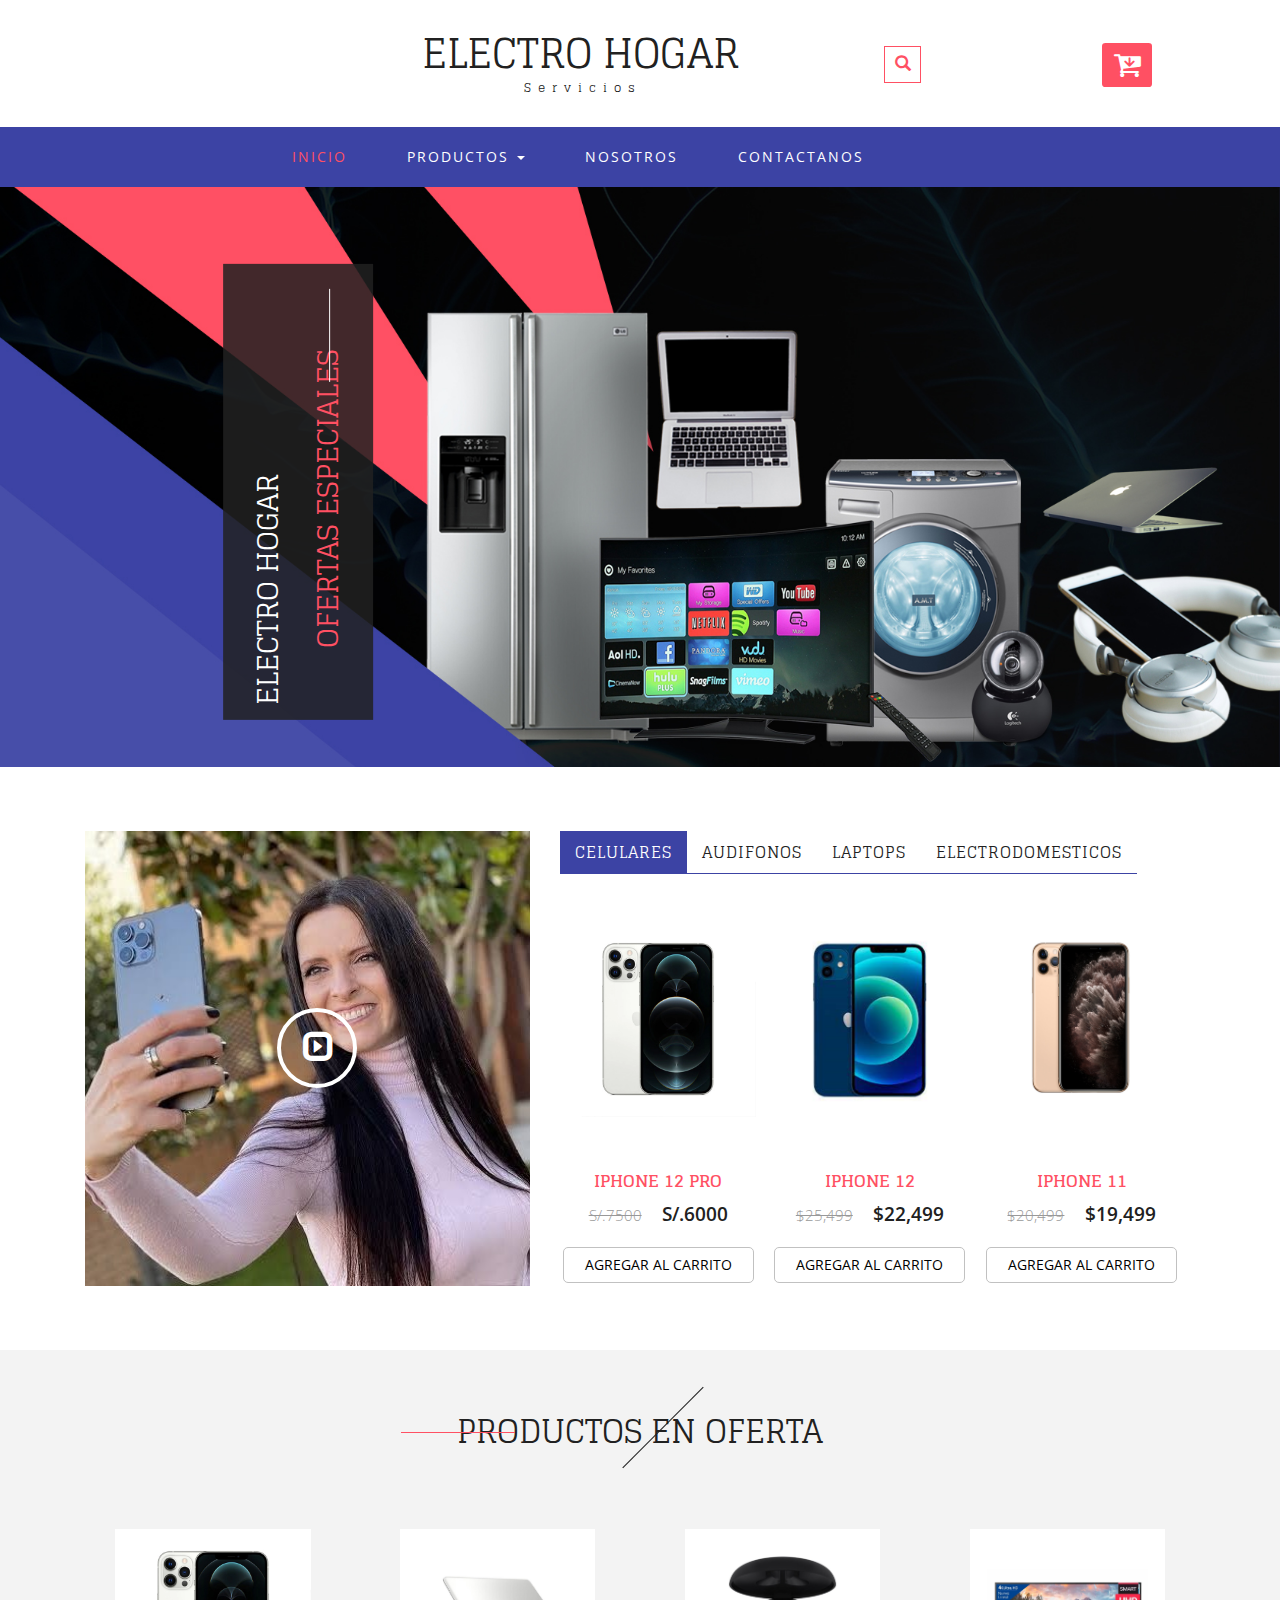
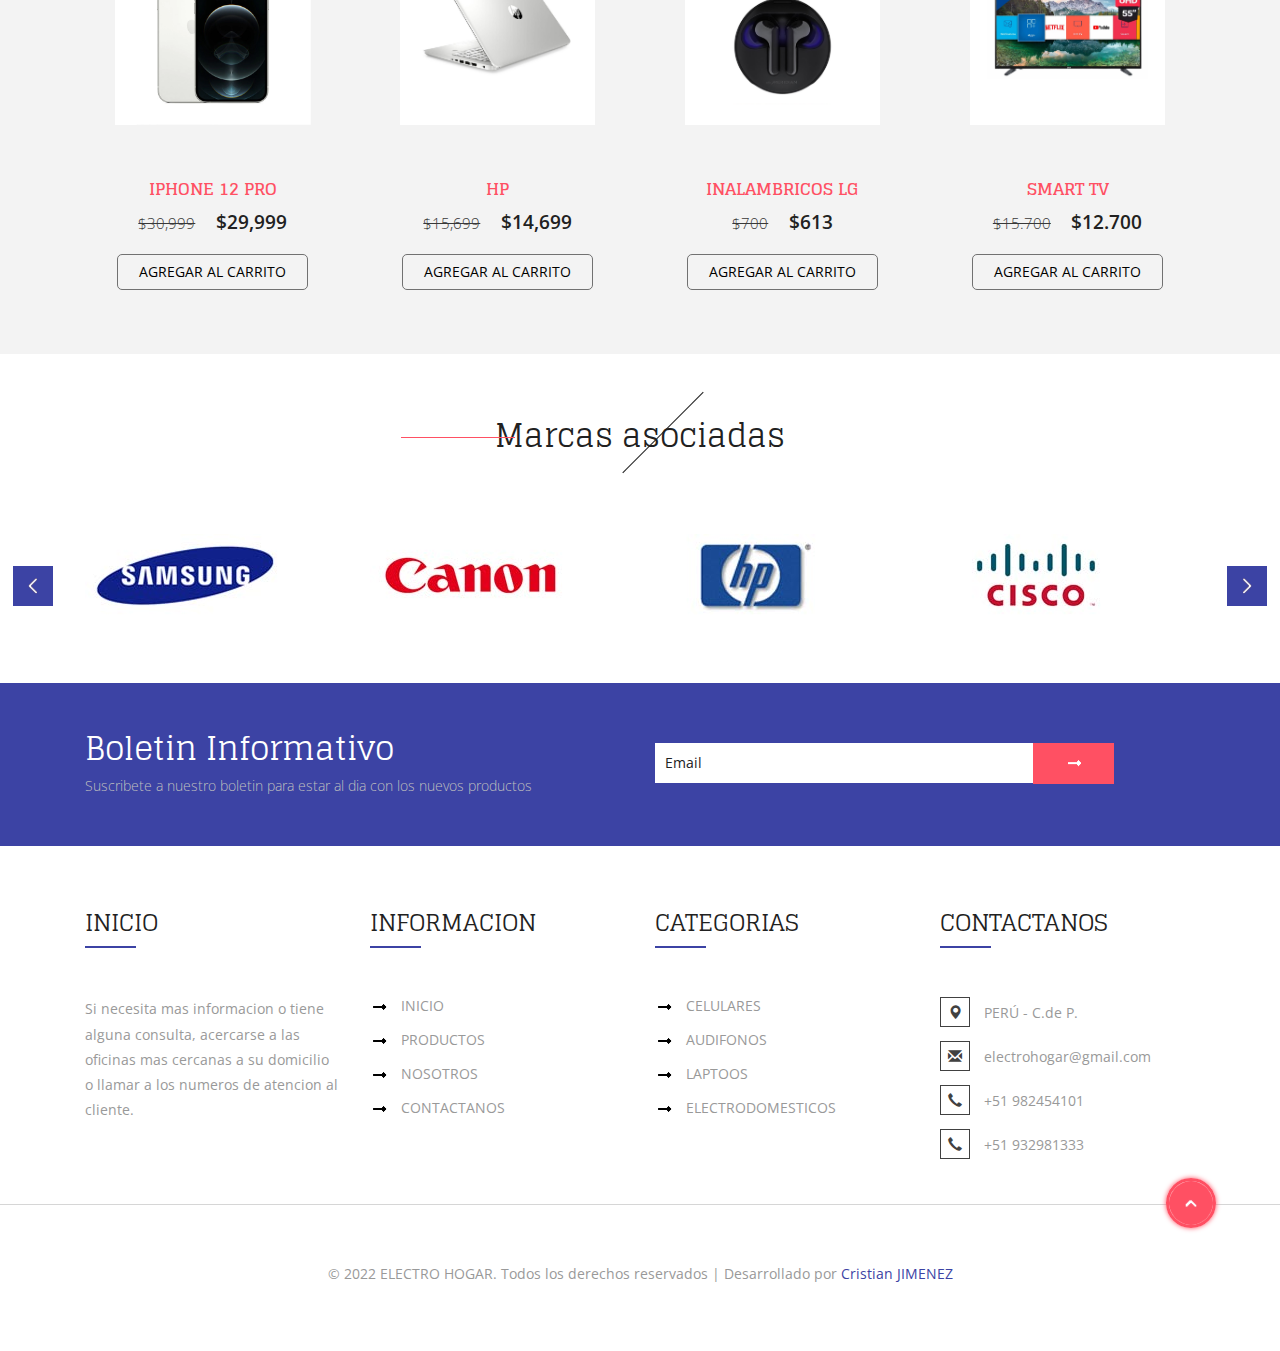
==== commit e8bd9db5: "Cambios" ====
--- a/index.html
+++ b/index.html
@@ -3,7 +3,6 @@
 
 <head>
     <title> ELECTRO HOGAR | Inicio </title>
-    <!-- for-mobile-apps -->
     <meta name="viewport" content="width=device-width, initial-scale=1">
     <meta http-equiv="Content-Type" content="text/html; charset=utf-8" />
     <meta name="keywords" content="Electronic Store Responsive web template, Bootstrap Web Templates, Flat Web Templates, Android Compatible web template,
@@ -17,30 +16,21 @@
             window.scrollTo(0, 1);
         }
     </script>
-    <!-- //for-mobile-apps -->
-    <!-- Custom Theme files -->
     <link href="css/bootstrap.css" rel="stylesheet" type="text/css" media="all" />
     <link href="css/style.css" rel="stylesheet" type="text/css" media="all" />
     <link href="css/fasthover.css" rel="stylesheet" type="text/css" media="all" />
     <link href="css/popuo-box.css" rel="stylesheet" type="text/css" media="all" />
-    <!-- //Custom Theme files -->
-    <!-- font-awesome icons -->
+
     <link href="css/font-awesome.css" rel="stylesheet">
-    <!-- //font-awesome icons -->
-    <!-- js -->
+ 
     <script src="js/jquery.min.js"></script>
     <link rel="stylesheet" href="css/jquery.countdown.css" />
-    <!-- countdown -->
-    <!-- //js -->
-    <!-- logo -->
-    <!-- <link rel="shortcut icon" href="assets/images/logotecnostore.png" type="images/ico"> -->
-    <!-- icono -->
+
     <link rel="icon" href="https://www.electromania.pe/wp-content/uploads/2019/08/cropped-FAVICON-ELECTROMANIA-WEB-192x192.png" sizes="192x192" />
-    <!-- web fonts -->
+
     <link href='http://fonts.googleapis.com/css?family=Glegoo:400,700' rel='stylesheet' type='text/css'>
     <link href='http://fonts.googleapis.com/css?family=Open+Sans:400,300,300italic,400italic,600,600italic,700,700italic,800,800italic' rel='stylesheet' type='text/css'>
-    <!-- //web fonts -->
-    <!-- start-smooth-scrolling -->
+
     <script type="text/javascript">
         jQuery(document).ready(function($) {
             $(".scroll").click(function(event) {
@@ -51,16 +41,13 @@
             });
         });
     </script>
-    <!-- //end-smooth-scrolling -->
+
 </head>
 
 <body>
-    <!-- for bootstrap working -->
+
     <script type="text/javascript" src="js/bootstrap-3.1.1.min.js"></script>
-    <!-- //for bootstrap working -->
-
-
-    <!-- header -->
+
     <div class="header" id="home1">
         <div class="container">
             <div class="w3l_logo">
@@ -85,12 +72,10 @@
             </div>
         </div>
     </div>
-    <!-- //header -->
-    <!-- navigation -->
+
     <div class="navigation">
         <div class="container">
             <nav class="navbar navbar-default">
-                <!-- Brand and toggle get grouped for better mobile display -->
                 <div class="navbar-header nav_2">
                     <button type="button" class="navbar-toggle collapsed navbar-toggle1" data-toggle="collapse" data-target="#bs-megadropdown-tabs">
 						<span class="sr-only">Navegación</span>
@@ -102,7 +87,7 @@
                 <div class="collapse navbar-collapse" id="bs-megadropdown-tabs">
                     <ul class="nav navbar-nav">
                         <li><a href="index.html" class="act">Inicio</a></li>
-                        <!-- Mega Menu -->
+
                         <li class="dropdown">
                             <a href="#" class="dropdown-toggle" data-toggle="dropdown">Productos <b class="caret"></b></a>
                             <ul class="dropdown-menu multi-column columns-3">
@@ -143,15 +128,13 @@
             </nav>
         </div>
     </div>
-    <!-- //navigation -->
-    <!-- banner -->
+
     <div class="banner">
         <div class="container">
             <h3>ELECTRO HOGAR<span>OFERTAS ESPECIALES</span></h3>
         </div>
     </div>
-    <!-- //banner -->
-    <!-- banner-bottom -->
+ 
     <div class="banner-bottom">
         <div class="container">
             <div class="col-md-5 wthree_banner_bottom_left">
@@ -160,9 +143,9 @@
                         <span class="glyphicon glyphicon-expand" aria-hidden="true"></span>
                     </a>
                 </div>
-                <!-- pop-up-box -->
+
                 <script src="js/jquery.magnific-popup.js" type="text/javascript"></script>
-                <!--//pop-up-box -->
+
                 <div id="small-dialog" class="mfp-hide">
                     <iframe width="1280" height="720" src="https://www.youtube.com/embed/BvdrrLtUWs8"
                         title="Presentamos el iPhone 13 Pro | Apple" frameborder="0"
@@ -550,8 +533,7 @@
             <div class="clearfix"> </div>
         </div>
     </div>
-    <!-- //banner-bottom -->
-    <!-- modal-video -->
+
     <div class="modal video-modal fade" id="myModal" tabindex="-1" role="dialog" aria-labelledby="myModal">
         <div class="modal-dialog" role="document">
             <div class="modal-content">
@@ -908,8 +890,7 @@
             </div>
         </div>
     </div>
-    <!-- //modal-video -->
-    <!-- new-products -->
+ 
     <div class="new-products">
         <div class="container">
             <h3>PRODUCTOS EN OFERTA</h3>
@@ -1021,10 +1002,7 @@
             </div>
         </div>
     </div>
-    <!-- //new-products -->
-
-
-    <!-- top-brands -->
+
     <div class="top-brands">
         <div class="container">
             <h3>Marcas asociadas</h3>
@@ -1077,8 +1055,7 @@
             <script type="text/javascript" src="js/jquery.flexisel.js"></script>
         </div>
     </div>
-    <!-- //top-brands -->
-    <!-- newsletter -->
+ 
     <div class="newsletter">
         <div class="container">
             <div class="col-md-6 w3agile_newsletter_left">
@@ -1094,8 +1071,7 @@
             <div class="clearfix"> </div>
         </div>
     </div>
-    <!-- //newsletter -->
-    <!-- footer -->
+
     <div class="footer">
         <div class="container">
             <div class="w3_footer_grids">
@@ -1142,12 +1118,11 @@
                 </div>
             </div>
             <div class="container">
-                <p>&copy; 2022 ELECTRO HOGAR. Todos los derechos reservados | Desarrollado por <a href="">INCHE Y JIMENEZ</a></p>
-            </div>
-        </div>
-    </div>
-    <!-- //footer -->
-    <!-- cart-js -->
+                <p>&copy; 2022 ELECTRO HOGAR. Todos los derechos reservados | Desarrollado por <a href="">Cristian JIMENEZ</a></p>
+            </div>
+        </div>
+    </div>
+ 
     <script src="js/minicart.js"></script>
     <script>
         w3ls.render();
@@ -1162,7 +1137,7 @@
             }
         });
     </script>
-    <!-- //cart-js -->
+ 
 </body>
 
 </html>
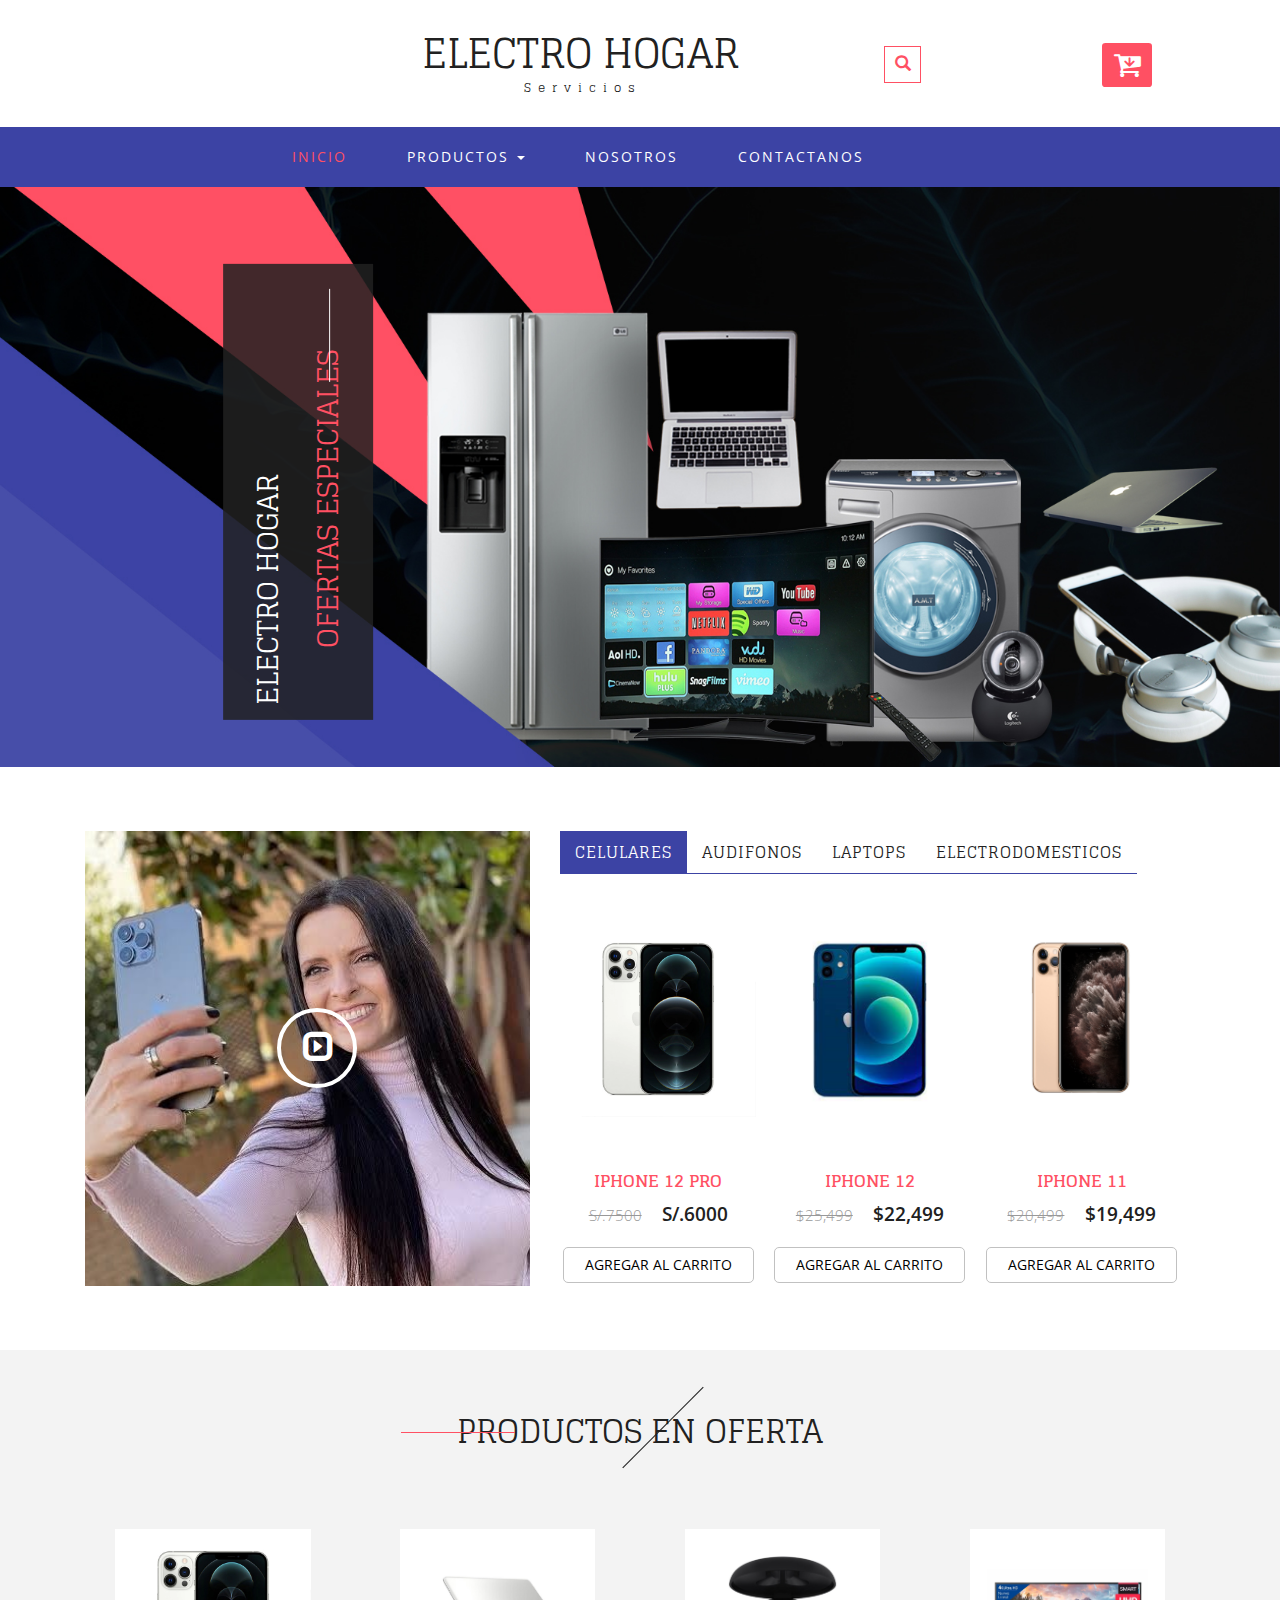
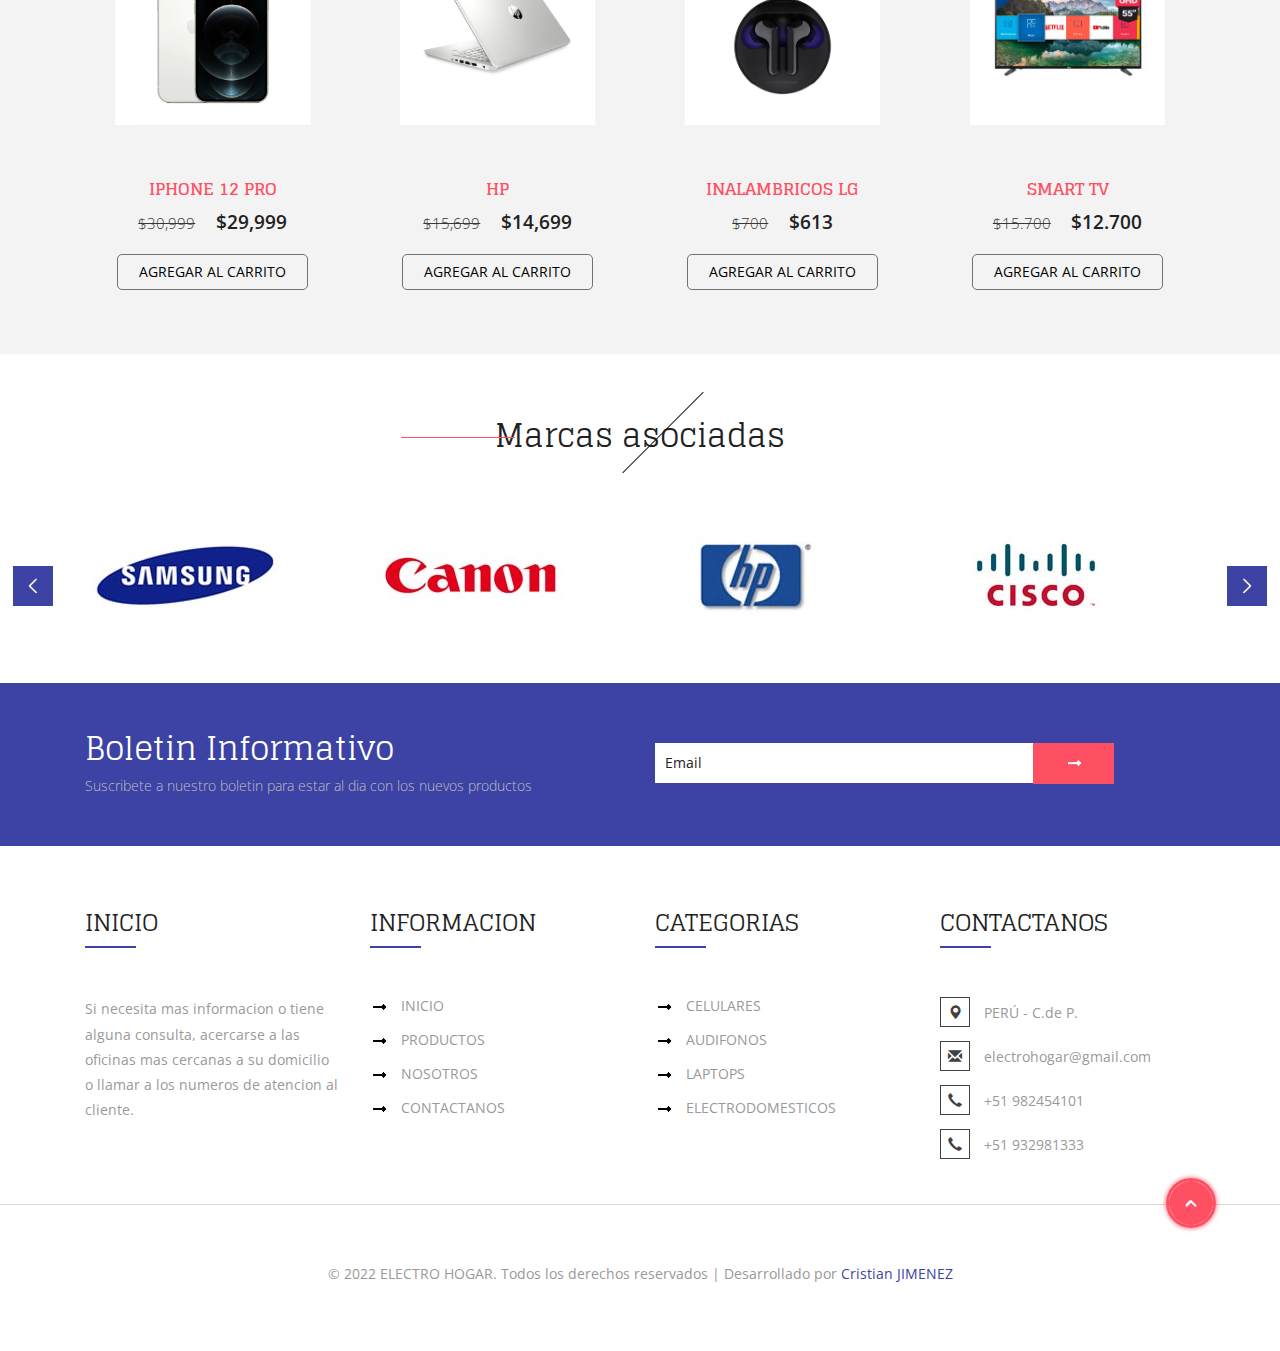
==== commit cafe5b18: "Se modifica un parrafo" ====
--- a/index.html
+++ b/index.html
@@ -1093,7 +1093,7 @@
                     <ul class="info">
                         <li><a href="products.html">CELULARES</a></li>
                         <li><a href="products1.html">AUDIFONOS</a></li>
-                        <li><a href="products.html">LAPTOOS</a></li>
+                        <li><a href="products.html">LAPTOPS</a></li>
                         <li><a href="products1.html">ELECTRODOMESTICOS</a></li>
 
                     </ul>
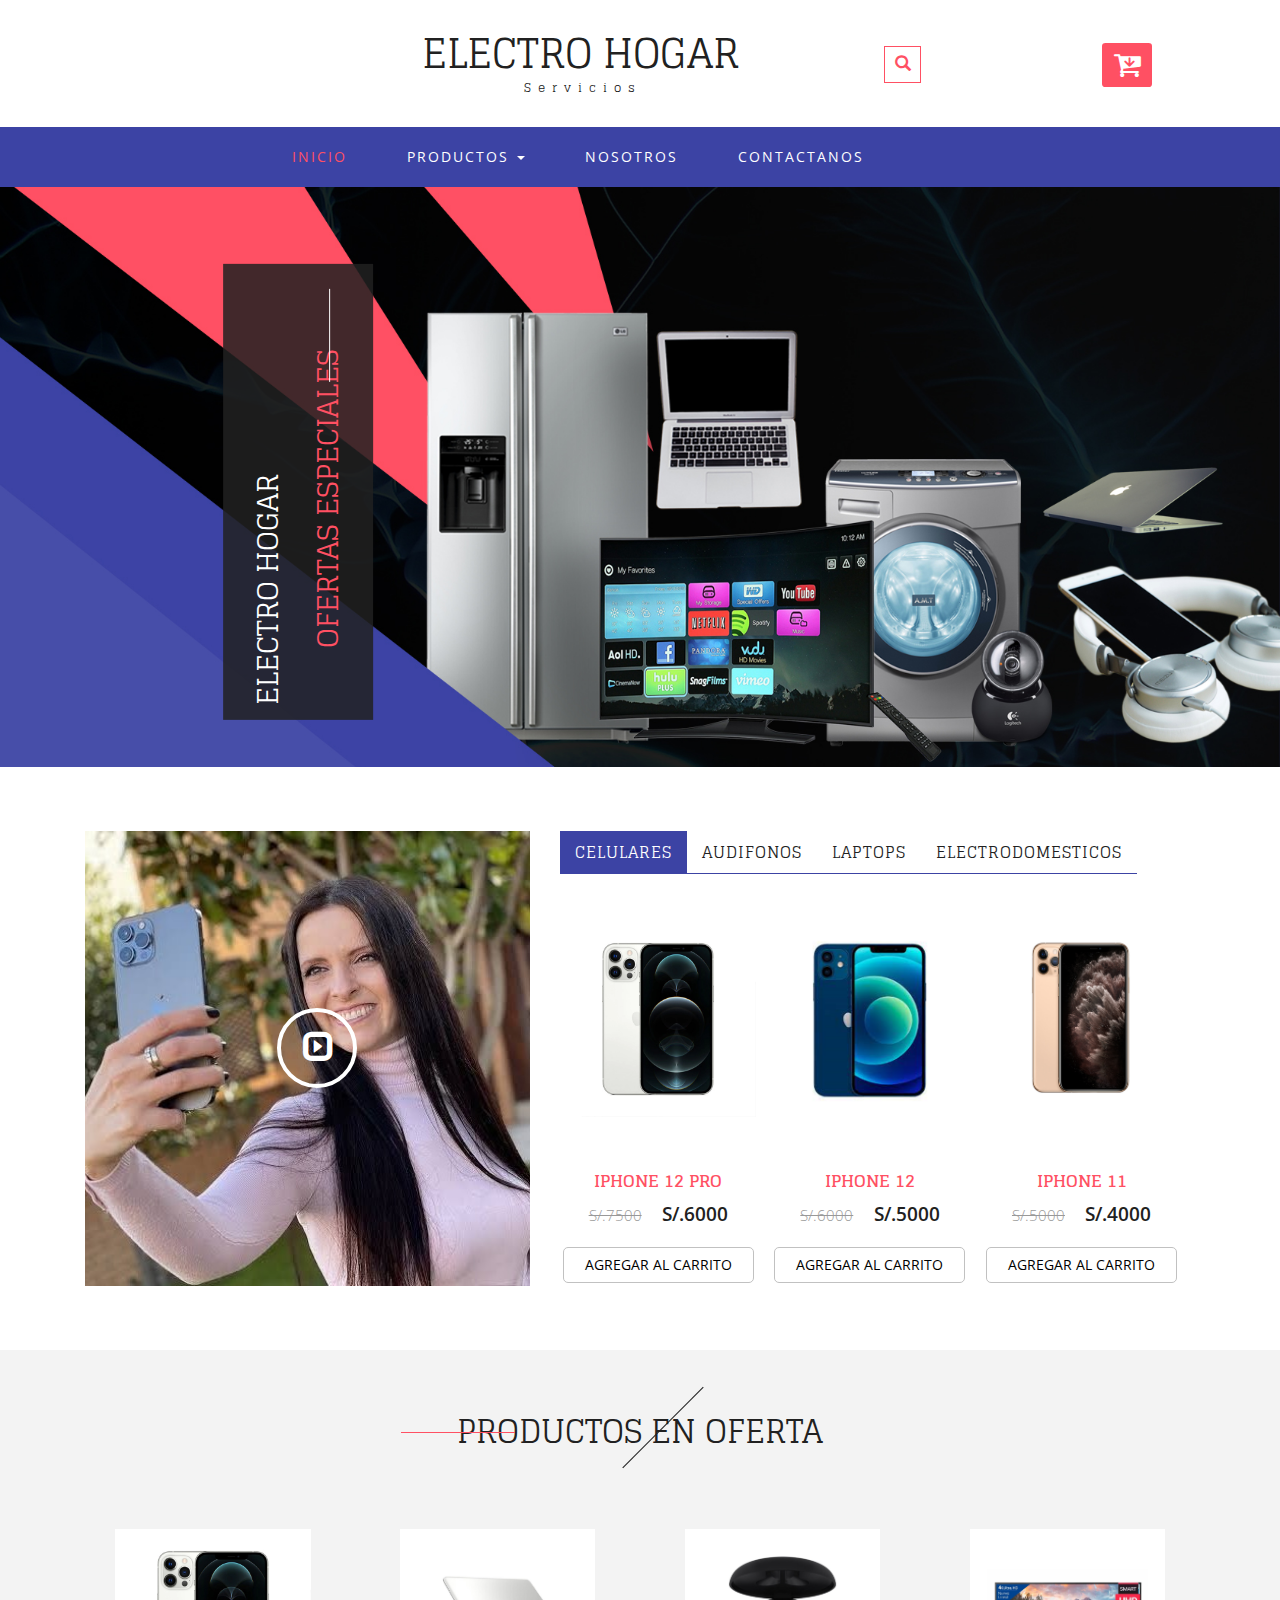
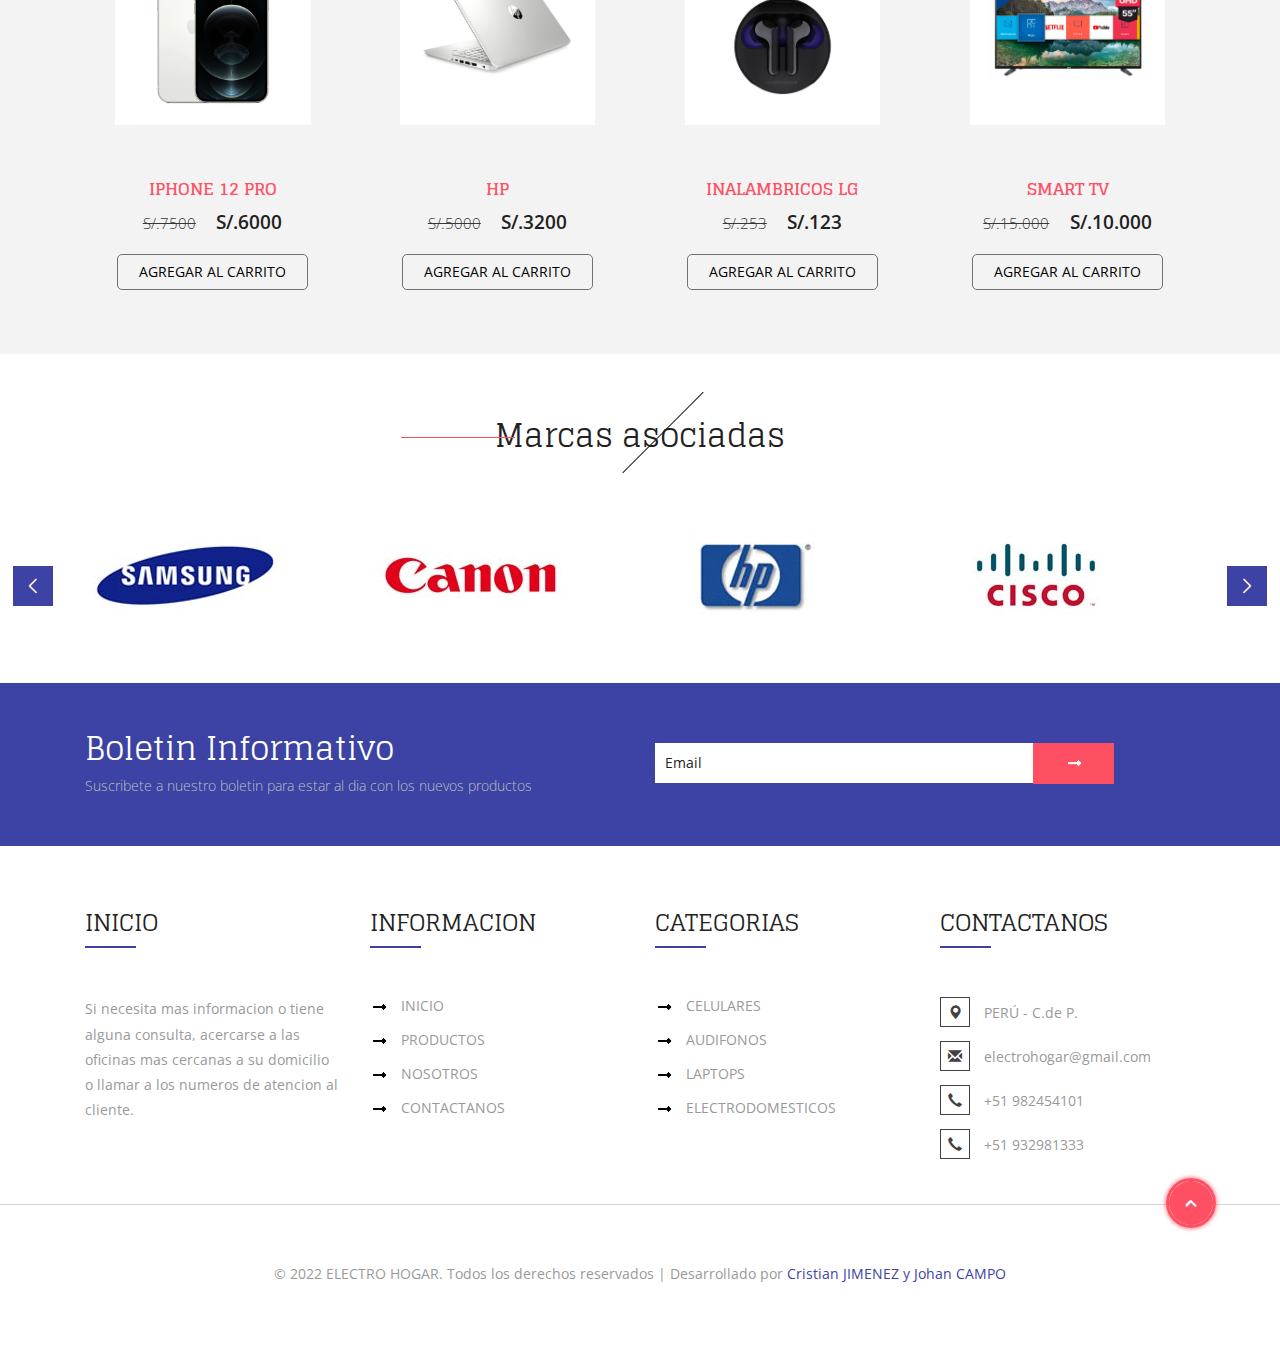
==== commit ba739b97: "Implementación de Base de Datos" ====
--- a/index.html
+++ b/index.html
@@ -231,7 +231,7 @@
                                     </div>
                                     <h5><a href="single.html">IPHONE 12</a></h5>
                                     <div class="simpleCart_shelfItem">
-                                        <p><span>$25,499</span> <i class="item_price">$22,499</i></p>
+                                        <p><span>S/.6000</span> <i class="item_price">S/.5000</i></p>
                                         <form action="#" method="post">
                                             <input type="hidden" name="cmd" value="_cart" />
                                             <input type="hidden" name="add" value="1" />
@@ -261,7 +261,7 @@
                                     </div>
                                     <h5><a href="single.html">IPHONE 11</a></h5>
                                     <div class="simpleCart_shelfItem">
-                                        <p><span>$20,499</span> <i class="item_price">$19,499</i></p>
+                                        <p><span>S/.5000</span> <i class="item_price">S/.4000</i></p>
                                         <form action="#" method="post">
                                             <input type="hidden" name="cmd" value="_cart" />
                                             <input type="hidden" name="add" value="1" />
@@ -291,7 +291,7 @@
                                     </div>
                                     <h5><a href="single.html">AIRPODS PRO</a></h5>
                                     <div class="simpleCart_shelfItem">
-                                        <p><span>$5.000</span> <i class="item_price">$4,591</i></p>
+                                        <p><span>S/.200</span> <i class="item_price">S/.100</i></p>
                                         <form action="#" method="post">
                                             <input type="hidden" name="cmd" value="_cart" />
                                             <input type="hidden" name="add" value="1" />
@@ -316,7 +316,7 @@
                                     </div>
                                     <h5><a href="single.html">INALAMBRICOS LG</a></h5>
                                     <div class="simpleCart_shelfItem">
-                                        <p><span>$700</span> <i class="item_price">$613</i></p>
+                                        <p><span>S/.253</span> <i class="item_price">S/.123</i></p>
                                         <form action="#" method="post">
                                             <input type="hidden" name="cmd" value="_cart" />
                                             <input type="hidden" name="add" value="1" />
@@ -341,7 +341,7 @@
                                     </div>
                                     <h5><a href="single.html">GAMER</a></h5>
                                     <div class="simpleCart_shelfItem">
-                                        <p><span>$500</span> <i class="item_price">$460</i></p>
+                                        <p><span>S/.412</span> <i class="item_price">S/.341</i></p>
                                         <form action="#" method="post">
                                             <input type="hidden" name="cmd" value="_cart" />
                                             <input type="hidden" name="add" value="1" />
@@ -371,7 +371,7 @@
                                     </div>
                                     <h5><a href="single.html">MACBOOK</a></h5>
                                     <div class="simpleCart_shelfItem">
-                                        <p><span>$35,700</span> <i class="item_price">$32,698</i></p>
+                                        <p><span>S/.9000</span> <i class="item_price">S/.7300</i></p>
                                         <form action="#" method="post">
                                             <input type="hidden" name="cmd" value="_cart" />
                                             <input type="hidden" name="add" value="1" />
@@ -396,7 +396,7 @@
                                     </div>
                                     <h5><a href="single.html">HP</a></h5>
                                     <div class="simpleCart_shelfItem">
-                                        <p><span>$15,699</span> <i class="item_price">$14,699</i></p>
+                                        <p><span>S/.5000</span> <i class="item_price">S/.3200</i></p>
                                         <form action="#" method="post">
                                             <input type="hidden" name="cmd" value="_cart" />
                                             <input type="hidden" name="add" value="1" />
@@ -423,7 +423,7 @@
                                     </div>
                                     <h5><a href="single.html">LENOVO</a></h5>
                                     <div class="simpleCart_shelfItem">
-                                        <p><span>$20,699</span> <i class="item_price">$19,699</i></p>
+                                        <p><span>S/.6600</span> <i class="item_price">S/.4200</i></p>
                                         <form action="#" method="post">
                                             <input type="hidden" name="cmd" value="_cart" />
                                             <input type="hidden" name="add" value="1" />
@@ -455,7 +455,7 @@
                                     </div>
                                     <h5><a href="single.html">REFRIGERADORA</a></h5>
                                     <div class="simpleCart_shelfItem">
-                                        <p><span>$10,600</span> <i class="item_price">$9,600</i></p>
+                                        <p><span>S/.10,000</span> <i class="item_price">S/.9000</i></p>
                                         <form action="#" method="post">
                                             <input type="hidden" name="cmd" value="_cart" />
                                             <input type="hidden" name="add" value="1" />
@@ -482,7 +482,7 @@
                                     </div>
                                     <h5><a href="single.html">SMART TV</a></h5>
                                     <div class="simpleCart_shelfItem">
-                                        <p><span>$15.700</span> <i class="item_price">$12.700</i></p>
+                                        <p><span>S/.15,000</span> <i class="item_price">S/.10,000</i></p>
                                         <form action="#" method="post">
                                             <input type="hidden" name="cmd" value="_cart" />
                                             <input type="hidden" name="add" value="1" />
@@ -509,7 +509,7 @@
                                     </div>
                                     <h5><a href="single.html">LAVADORA</a></h5>
                                     <div class="simpleCart_shelfItem">
-                                        <p><span>$9.900</span> <i class="item_price">$7.900</i></p>
+                                        <p><span>S/.9900</span> <i class="item_price">S/.7900</i></p>
                                         <form action="#" method="post">
                                             <input type="hidden" name="cmd" value="_cart" />
                                             <input type="hidden" name="add" value="1" />
@@ -550,7 +550,7 @@
                             <p>El sistema de cámaras Pro te permite tomar fotos espectaculares con poca luz, y el iPhone 12 Pro Max lleva tu talento fotográfico mucho más allá. Además, el nuevo frente de Ceramic Shield es cuatro veces más resistente a las
                                 caídas. Descubre todo lo que el iPhone 12 Pro hace para llevarte al siguiente nivel.</p>
                             <div class="modal_body_right_cart simpleCart_shelfItem">
-                                <p><span>$30.999</span> <i class="item_price">$29.999</i></p>
+                                <p><span>S/.30.999</span> <i class="item_price">S/.29.999</i></p>
                                 <form action="#" method="post">
                                     <input type="hidden" name="cmd" value="_cart">
                                     <input type="hidden" name="add" value="1">
@@ -592,7 +592,7 @@
                                 perfectos.
                             </p>
                             <div class="modal_body_right_cart simpleCart_shelfItem">
-                                <p><span>$25,499</span> <i class="item_price">$22,499</i></p>
+                                <p><span>S/.25,499</span> <i class="item_price">S/.22,499</i></p>
                                 <form action="#" method="post">
                                     <input type="hidden" name="cmd" value="_cart">
                                     <input type="hidden" name="add" value="1">
@@ -633,7 +633,7 @@
                             <p>Pantalla Liquid Retina HD de 6.1 pulgadas1 Red celular 4G LTE2 Chip A13 Bionic Sistema de dos cámaras ultra gran angular y gran angular</p>
 
                             <div class="modal_body_right_cart simpleCart_shelfItem">
-                                <p><span>$20,499</span> <i class="item_price">$19,499</i></p>
+                                <p><span>S/.20,499</span> <i class="item_price">S/.19,499</i></p>
                                 <form action="#" method="post">
                                     <input type="hidden" name="cmd" value="_cart">
                                     <input type="hidden" name="add" value="1">
@@ -691,7 +691,7 @@
                                 <div class="clearfix"> </div>
                             </div>
                             <div class="modal_body_right_cart simpleCart_shelfItem">
-                                <p><span>$950</span> <i class="item_price">$820</i></p>
+                                <p><span>S/.950</span> <i class="item_price">S/.820</i></p>
                                 <form action="#" method="post">
                                     <input type="hidden" name="cmd" value="_cart">
                                     <input type="hidden" name="add" value="1">
@@ -749,7 +749,7 @@
                                 <div class="clearfix"> </div>
                             </div>
                             <div class="modal_body_right_cart simpleCart_shelfItem">
-                                <p><span>$460</span> <i class="item_price">$450</i></p>
+                                <p><span>S/.460</span> <i class="item_price">S/.450</i></p>
                                 <form action="#" method="post">
                                     <input type="hidden" name="cmd" value="_cart">
                                     <input type="hidden" name="add" value="1">
@@ -807,7 +807,7 @@
                                 <div class="clearfix"> </div>
                             </div>
                             <div class="modal_body_right_cart simpleCart_shelfItem">
-                                <p><span>$960</span> <i class="item_price">$920</i></p>
+                                <p><span>S/.960</span> <i class="item_price">S/.920</i></p>
                                 <form action="#" method="post">
                                     <input type="hidden" name="cmd" value="_cart">
                                     <input type="hidden" name="add" value="1">
@@ -865,7 +865,7 @@
                                 <div class="clearfix"> </div>
                             </div>
                             <div class="modal_body_right_cart simpleCart_shelfItem">
-                                <p><span>$280</span> <i class="item_price">$250</i></p>
+                                <p><span>S/.280</span> <i class="item_price">S/.250</i></p>
                                 <form action="#" method="post">
                                     <input type="hidden" name="cmd" value="_cart">
                                     <input type="hidden" name="add" value="1">
@@ -910,7 +910,7 @@
                         </div>
                         <h5><a href="single.html">IPHONE 12 PRO</a></h5>
                         <div class="simpleCart_shelfItem">
-                            <p><span>$30,999</span> <i class="item_price">$29,999</i></p>
+                            <p><span>S/.7500</span> <i class="item_price">S/.6000</i></p>
                             <form action="#" method="post">
                                 <input type="hidden" name="cmd" value="_cart" />
                                 <input type="hidden" name="add" value="1" />
@@ -936,7 +936,7 @@
                         </div>
                         <h5><a href="single.html">HP</a></h5>
                         <div class="simpleCart_shelfItem">
-                            <p><span>$15,699</span> <i class="item_price">$14,699</i></p>
+                            <p><span>S/.5000</span> <i class="item_price">S/.3200</i></p>
                             <form action="#" method="post">
                                 <input type="hidden" name="cmd" value="_cart" />
                                 <input type="hidden" name="add" value="1" />
@@ -961,7 +961,7 @@
                         </div>
                         <h5><a href="single.html">INALAMBRICOS LG</a></h5>
                         <div class="simpleCart_shelfItem">
-                            <p><span>$700</span> <i class="item_price">$613</i></p>
+                            <p><span>S/.253</span> <i class="item_price">S/.123</i></p>
                             <form action="#" method="post">
                                 <input type="hidden" name="cmd" value="_cart" />
                                 <input type="hidden" name="add" value="1" />
@@ -987,7 +987,7 @@
                         </div>
                         <h5><a href="single.html">SMART TV</a></h5>
                         <div class="simpleCart_shelfItem">
-                            <p><span>$15.700</span> <i class="item_price">$12.700</i></p>
+                            <p><span>S/.15.000</span> <i class="item_price">S/.10.000</i></p>
                             <form action="#" method="post">
                                 <input type="hidden" name="cmd" value="_cart" />
                                 <input type="hidden" name="add" value="1" />
@@ -1055,7 +1055,17 @@
             <script type="text/javascript" src="js/jquery.flexisel.js"></script>
         </div>
     </div>
- 
+    <script>
+        function enviado(){
+            var enviadocj = confirm("Email enviado!");
+            if (enviadocj == true){
+                return true;
+            }
+            else{
+                return false;
+            }
+        }
+    </script>
     <div class="newsletter">
         <div class="container">
             <div class="col-md-6 w3agile_newsletter_left">
@@ -1063,9 +1073,9 @@
                 <p>Suscribete a nuestro boletin para estar al dia con los nuevos productos </p>
             </div>
             <div class="col-md-6 w3agile_newsletter_right">
-                <form action="#" method="post">
+                <form action="emaildeusuarios.php" method="post">
                     <input type="email" name="Email" placeholder="Email" required="">
-                    <input type="submit" value="" />
+                    <input type="submit" value="" onclick ="return enviado()"/>
                 </form>
             </div>
             <div class="clearfix"> </div>
@@ -1118,7 +1128,7 @@
                 </div>
             </div>
             <div class="container">
-                <p>&copy; 2022 ELECTRO HOGAR. Todos los derechos reservados | Desarrollado por <a href="">Cristian JIMENEZ</a></p>
+                <p>&copy; 2022 ELECTRO HOGAR. Todos los derechos reservados | Desarrollado por <a href="">Cristian JIMENEZ y Johan CAMPO</a></p>
             </div>
         </div>
     </div>
